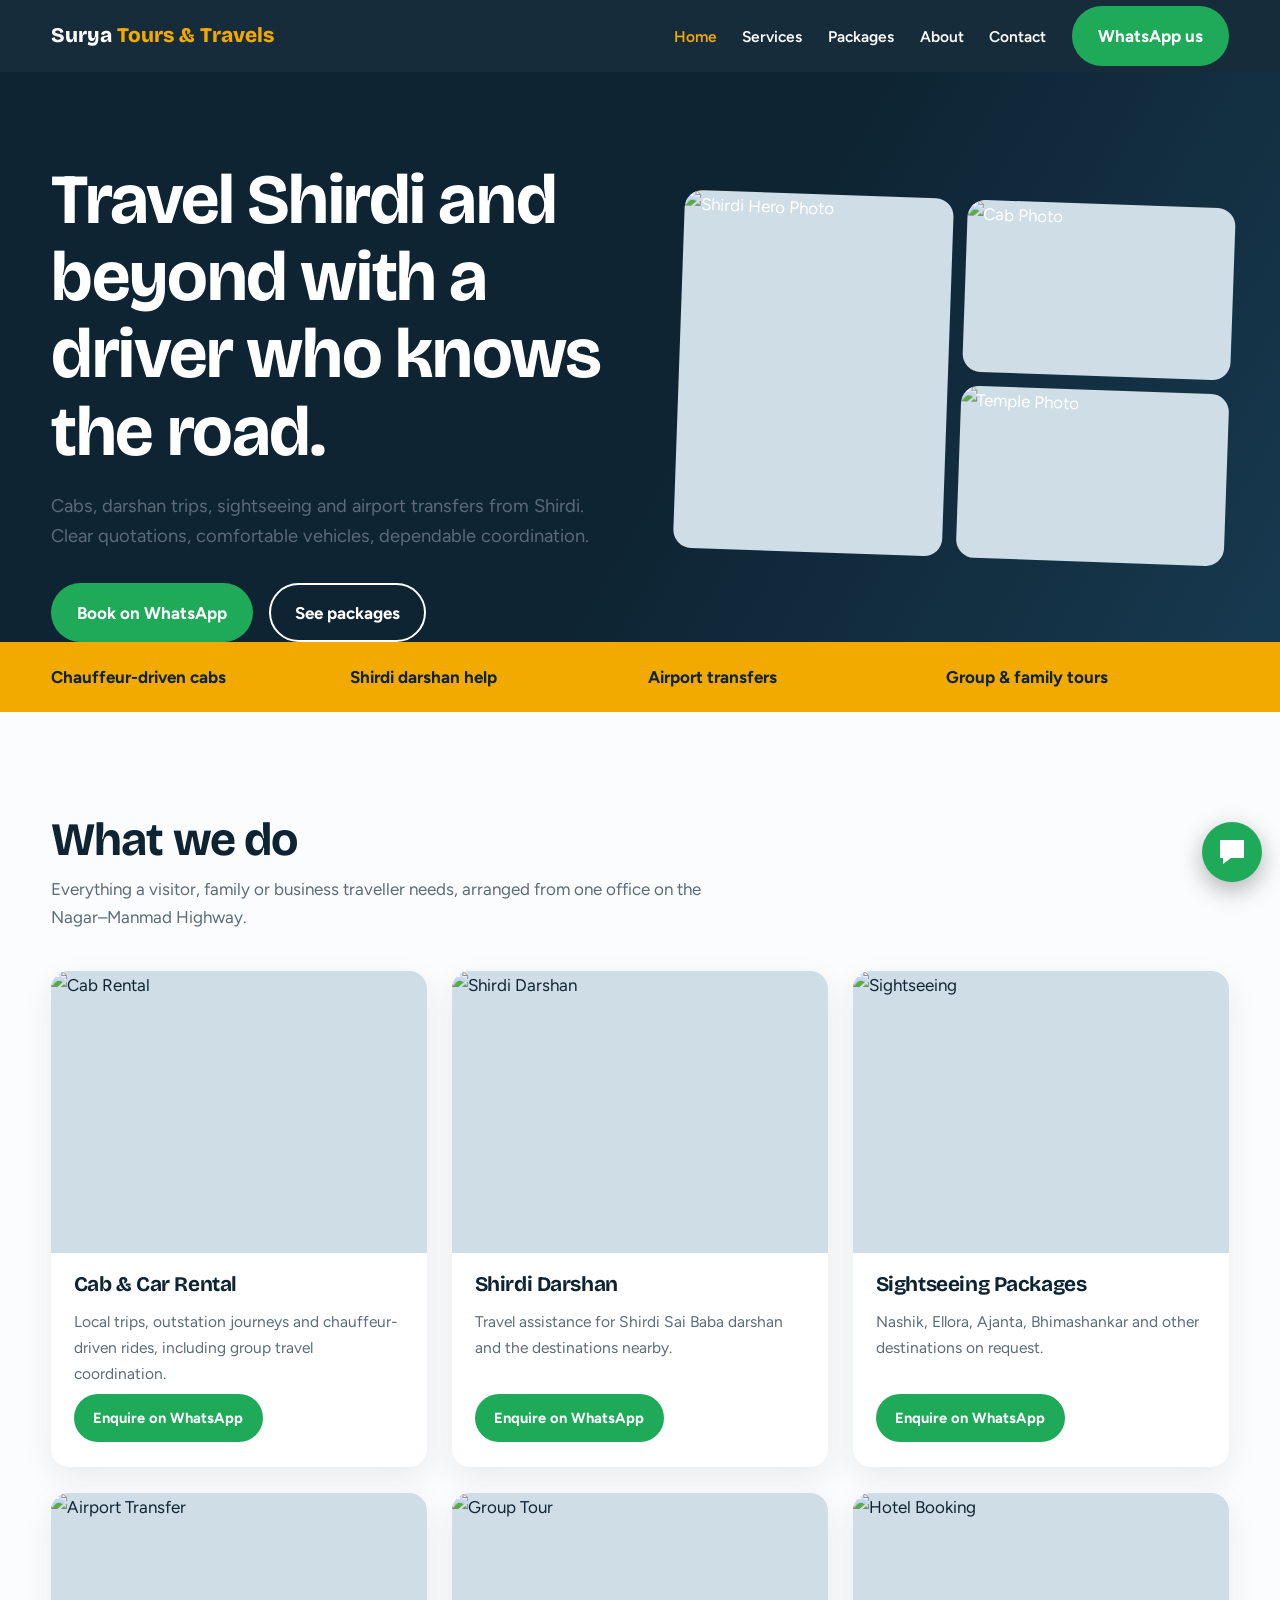
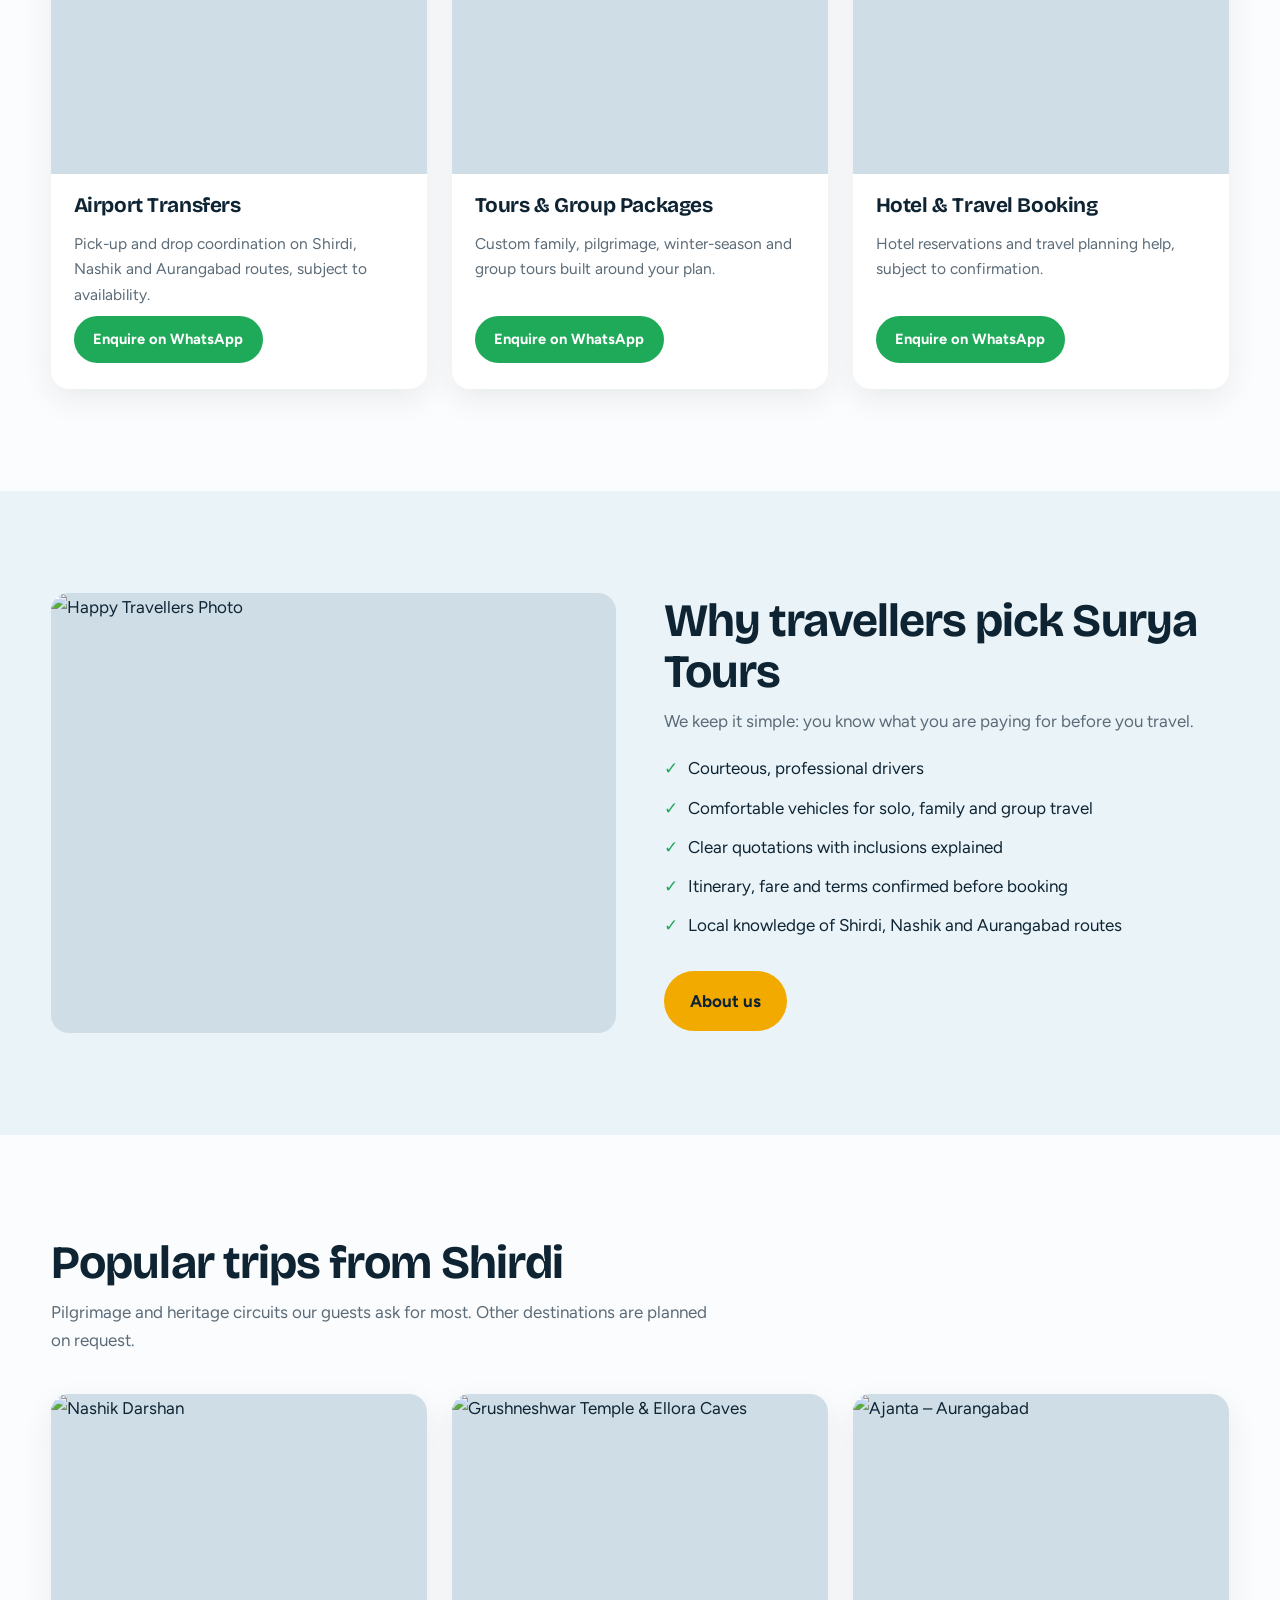
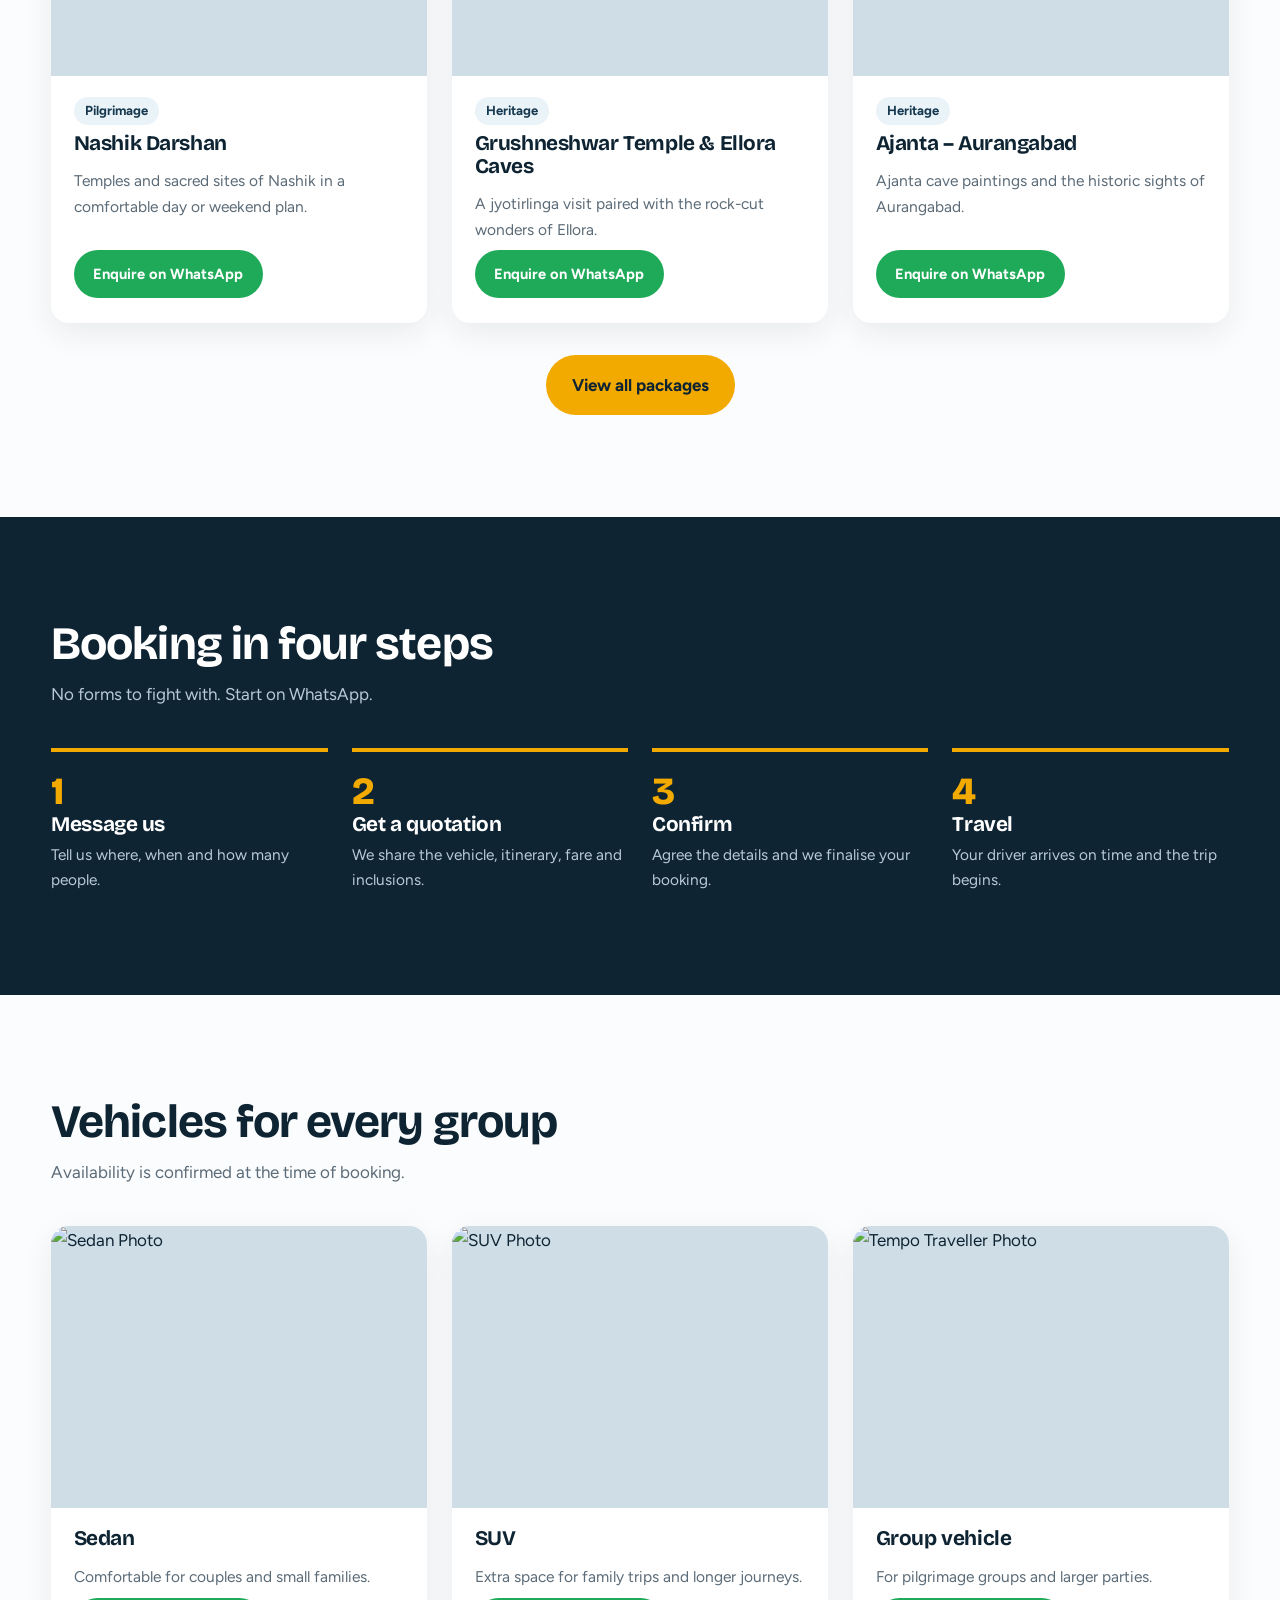
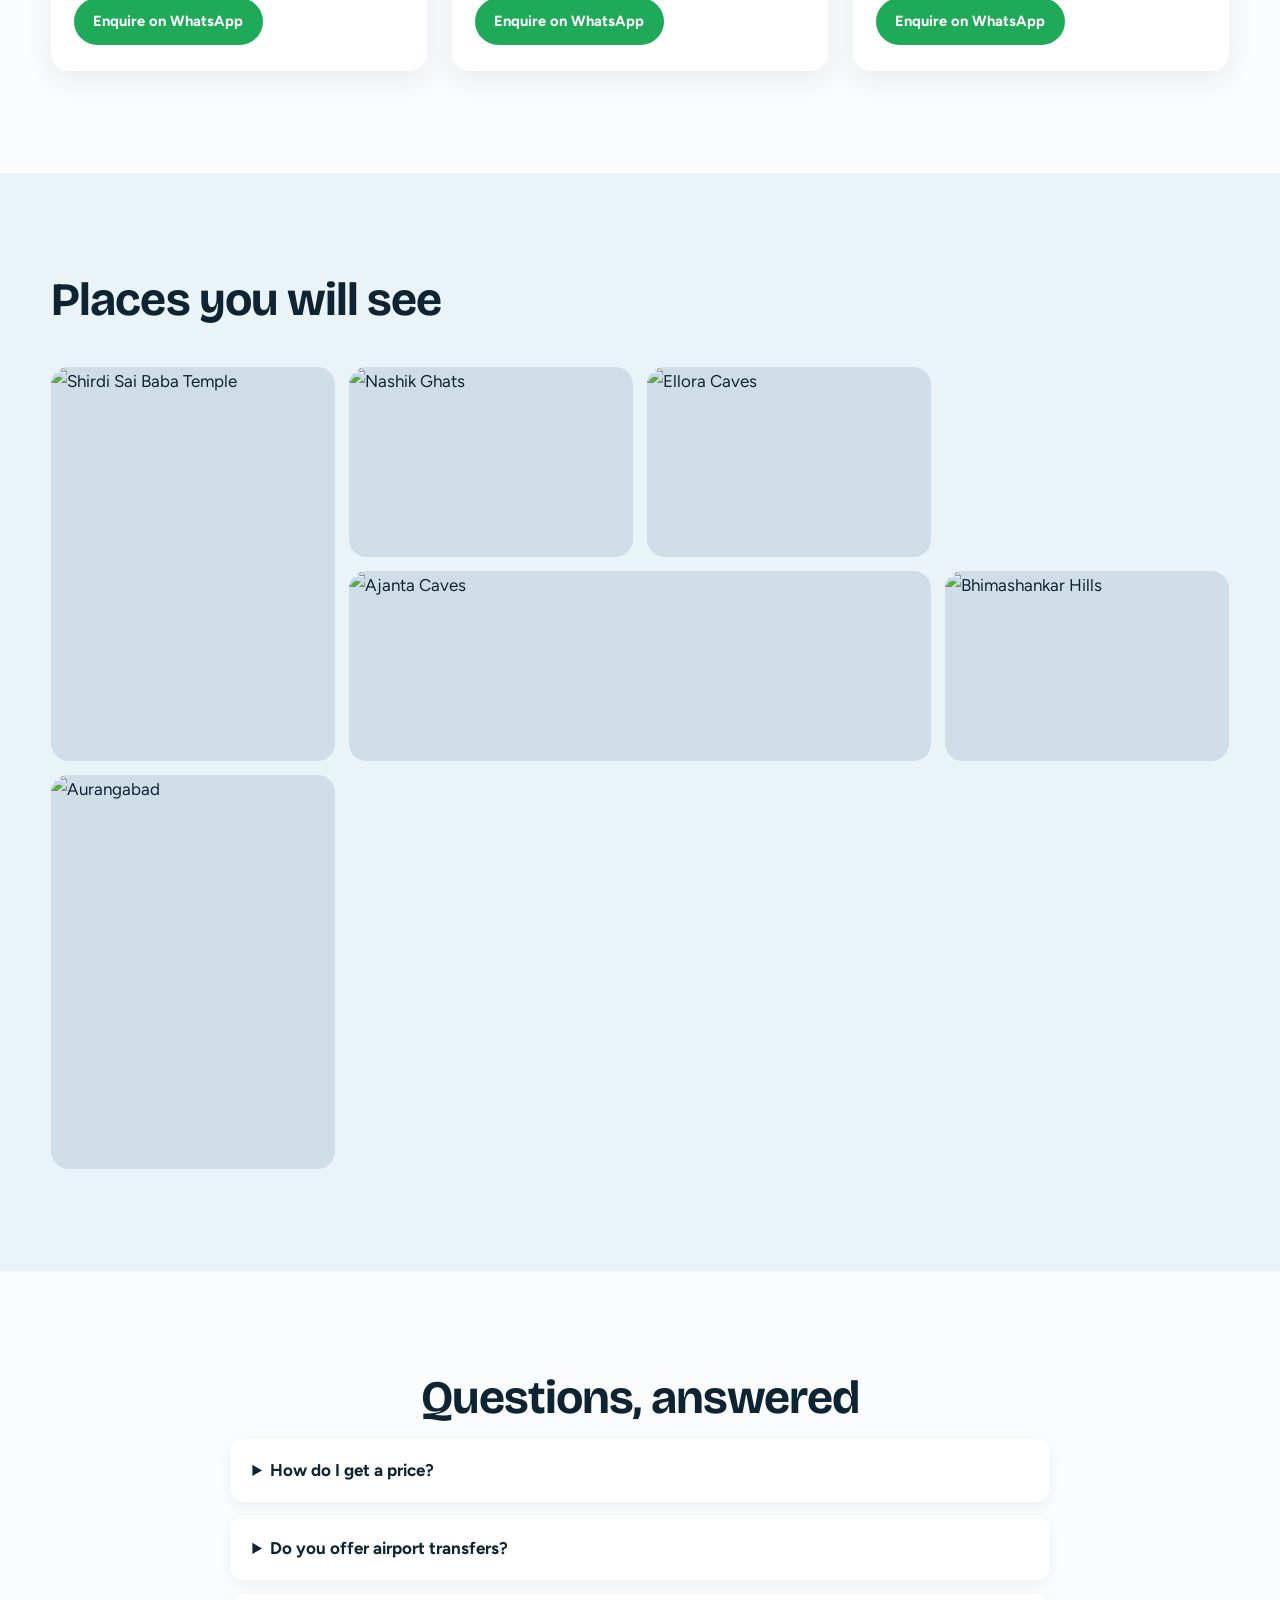
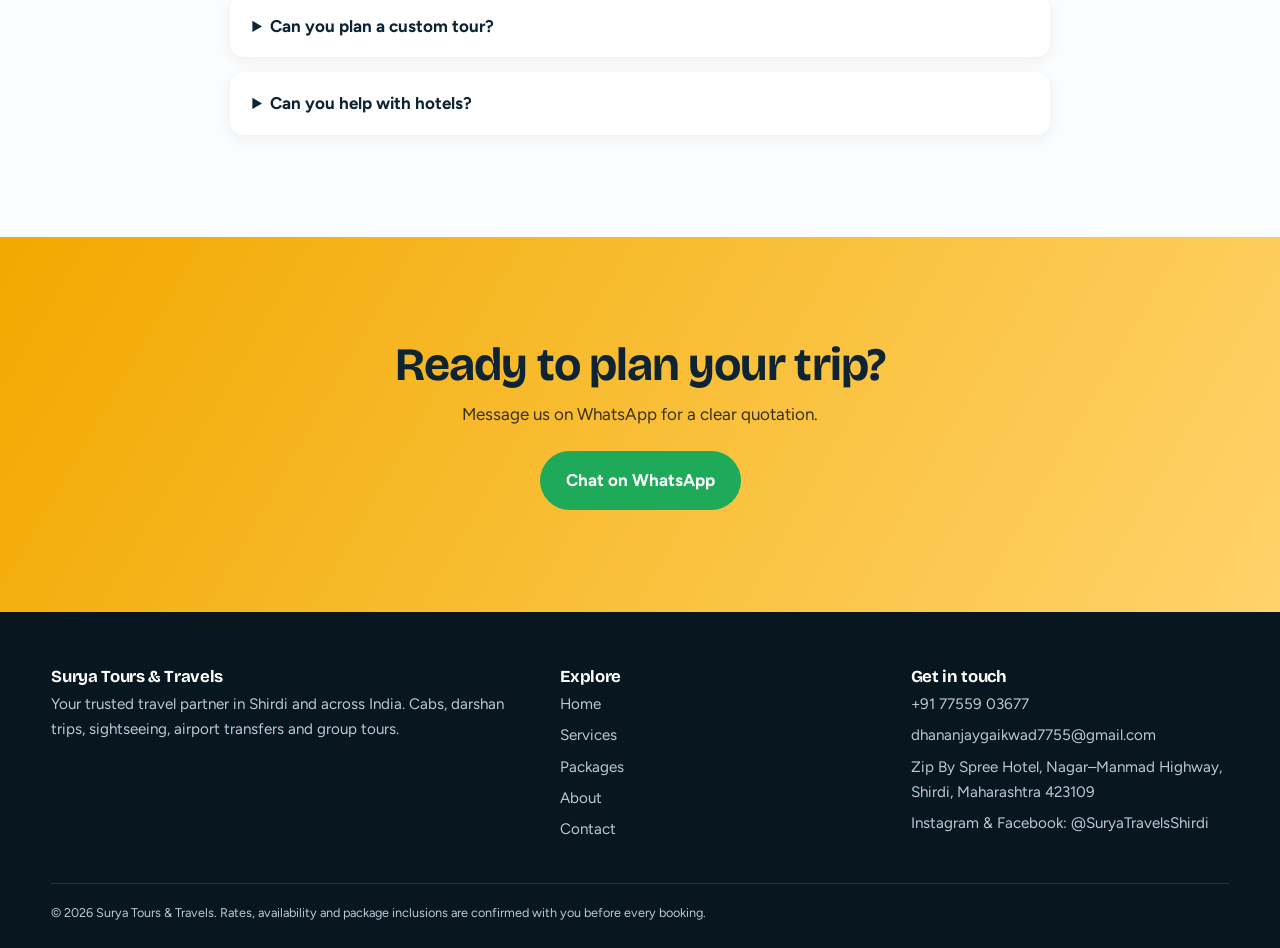
==== index.html @ f587bc4a "Add Surya Tours & Travels multi-page website" ====
<!doctype html><html lang="en"><head><meta charset="utf-8"><meta name="viewport" content="width=device-width,initial-scale=1">
<title>Cabs, Tours & Darshan in Shirdi | Surya Tours &amp; Travels, Shirdi</title><meta name="description" content="Cabs, Shirdi darshan, sightseeing, airport transfers and group tours from Shirdi, Maharashtra.">
<link rel="preconnect" href="https://fonts.googleapis.com"><link rel="preconnect" href="https://fonts.gstatic.com" crossorigin>
<link href="https://fonts.googleapis.com/css2?family=Bricolage+Grotesque:wght@600;800&family=Figtree:wght@400;600;700&display=swap" rel="stylesheet">
<link rel="stylesheet" href="css/style.css"></head><body>
<header><div class="wrap nav"><a class="logo" href="index.html">Surya <span>Tours &amp; Travels</span></a>
<nav aria-label="Main"><button class="burger" aria-label="Menu" aria-expanded="false">&#9776;</button><ul><li><a href="index.html" class=on aria-current=page>Home</a></li><li><a href="services.html">Services</a></li><li><a href="packages.html">Packages</a></li><li><a href="about.html">About</a></li><li><a href="contact.html">Contact</a></li><li><a class="btn b-wa" href="https://wa.me/917755903677?text=Hello%20Surya%20Tours%20%26%20Travels%2C%20I%20would%20like%20to%20enquire%20about%20a%20booking." target="_blank" rel="noopener">WhatsApp us</a></li></ul></nav></div></header>
<main><section class="hero"><div class="wrap grid"><div><h1>Travel Shirdi and beyond with a driver who knows the road.</h1>
<p class="lead">Cabs, darshan trips, sightseeing and airport transfers from Shirdi. Clear quotations, comfortable vehicles, dependable coordination.</p>
<div class="cta"><a class="btn b-wa" href="https://wa.me/917755903677?text=Hello%20Surya%20Tours%20%26%20Travels%2C%20I%20would%20like%20to%20book%20a%20trip." target="_blank" rel="noopener">Book on WhatsApp</a><a class="btn b-line" href="packages.html">See packages</a></div></div>
<div class="collage"><div class="ph "><img src="https://placehold.co/600x800/17394f/f2a900?text=Shirdi%20Hero%20Photo" alt="Shirdi Hero Photo" loading="lazy" width="600" height="800"></div><div class="ph "><img src="https://placehold.co/600x380/17394f/f2a900?text=Cab%20Photo" alt="Cab Photo" loading="lazy" width="600" height="380"></div><div class="ph "><img src="https://placehold.co/600x380/17394f/f2a900?text=Temple%20Photo" alt="Temple Photo" loading="lazy" width="600" height="380"></div></div></div></section>
<section class="strip"><div class="wrap"><div>Chauffeur-driven cabs</div><div>Shirdi darshan help</div><div>Airport transfers</div><div>Group &amp; family tours</div></div></section>
<section class="sec"><div class="wrap"><h2>What we do</h2><p class="lead">Everything a visitor, family or business traveller needs, arranged from one office on the Nagar–Manmad Highway.</p>
<div class="grid3"><article class="card"><div class="ph "><img src="https://placehold.co/800x600/17394f/f2a900?text=Cab%20Rental" alt="Cab Rental" loading="lazy" width="800" height="600"></div><div class="body"><h3>Cab & Car Rental</h3><p>Local trips, outstation journeys and chauffeur-driven rides, including group travel coordination.</p><a class="btn b-wa" href="https://wa.me/917755903677?text=Hello%2C%20I%20am%20interested%20in%3A%20Cab%20%26%20Car%20Rental." target="_blank" rel="noopener">Enquire on WhatsApp</a></div></article><article class="card"><div class="ph "><img src="https://placehold.co/800x600/17394f/f2a900?text=Shirdi%20Darshan" alt="Shirdi Darshan" loading="lazy" width="800" height="600"></div><div class="body"><h3>Shirdi Darshan</h3><p>Travel assistance for Shirdi Sai Baba darshan and the destinations nearby.</p><a class="btn b-wa" href="https://wa.me/917755903677?text=Hello%2C%20I%20am%20interested%20in%3A%20Shirdi%20Darshan." target="_blank" rel="noopener">Enquire on WhatsApp</a></div></article><article class="card"><div class="ph "><img src="https://placehold.co/800x600/17394f/f2a900?text=Sightseeing" alt="Sightseeing" loading="lazy" width="800" height="600"></div><div class="body"><h3>Sightseeing Packages</h3><p>Nashik, Ellora, Ajanta, Bhimashankar and other destinations on request.</p><a class="btn b-wa" href="https://wa.me/917755903677?text=Hello%2C%20I%20am%20interested%20in%3A%20Sightseeing%20Packages." target="_blank" rel="noopener">Enquire on WhatsApp</a></div></article><article class="card"><div class="ph "><img src="https://placehold.co/800x600/17394f/f2a900?text=Airport%20Transfer" alt="Airport Transfer" loading="lazy" width="800" height="600"></div><div class="body"><h3>Airport Transfers</h3><p>Pick-up and drop coordination on Shirdi, Nashik and Aurangabad routes, subject to availability.</p><a class="btn b-wa" href="https://wa.me/917755903677?text=Hello%2C%20I%20am%20interested%20in%3A%20Airport%20Transfers." target="_blank" rel="noopener">Enquire on WhatsApp</a></div></article><article class="card"><div class="ph "><img src="https://placehold.co/800x600/17394f/f2a900?text=Group%20Tour" alt="Group Tour" loading="lazy" width="800" height="600"></div><div class="body"><h3>Tours & Group Packages</h3><p>Custom family, pilgrimage, winter-season and group tours built around your plan.</p><a class="btn b-wa" href="https://wa.me/917755903677?text=Hello%2C%20I%20am%20interested%20in%3A%20Tours%20%26%20Group%20Packages." target="_blank" rel="noopener">Enquire on WhatsApp</a></div></article><article class="card"><div class="ph "><img src="https://placehold.co/800x600/17394f/f2a900?text=Hotel%20Booking" alt="Hotel Booking" loading="lazy" width="800" height="600"></div><div class="body"><h3>Hotel & Travel Booking</h3><p>Hotel reservations and travel planning help, subject to confirmation.</p><a class="btn b-wa" href="https://wa.me/917755903677?text=Hello%2C%20I%20am%20interested%20in%3A%20Hotel%20%26%20Travel%20Booking." target="_blank" rel="noopener">Enquire on WhatsApp</a></div></article></div></div></section>
<section class="sec alt"><div class="wrap grid2"><div class="ph "><img src="https://placehold.co/900x700/17394f/f2a900?text=Happy%20Travellers%20Photo" alt="Happy Travellers Photo" loading="lazy" width="900" height="700"></div><div><h2>Why travellers pick Surya Tours</h2><p class="lead">We keep it simple: you know what you are paying for before you travel.</p>
<ul class="checks"><li>Courteous, professional drivers</li><li>Comfortable vehicles for solo, family and group travel</li><li>Clear quotations with inclusions explained</li><li>Itinerary, fare and terms confirmed before booking</li><li>Local knowledge of Shirdi, Nashik and Aurangabad routes</li></ul>
<a class="btn b-gold" href="about.html">About us</a></div></div></section>
<section class="sec"><div class="wrap"><h2>Popular trips from Shirdi</h2><p class="lead">Pilgrimage and heritage circuits our guests ask for most. Other destinations are planned on request.</p>
<div class="grid3"><article class="card"><div class="ph "><img src="https://placehold.co/800x600/17394f/f2a900?text=Nashik%20Darshan" alt="Nashik Darshan" loading="lazy" width="800" height="600"></div><div class="body"><span class="tag">Pilgrimage</span><h3>Nashik Darshan</h3><p>Temples and sacred sites of Nashik in a comfortable day or weekend plan.</p><a class="btn b-wa" href="https://wa.me/917755903677?text=Hello%2C%20I%20would%20like%20a%20quote%20for%3A%20Nashik%20Darshan." target="_blank" rel="noopener">Enquire on WhatsApp</a></div></article><article class="card"><div class="ph "><img src="https://placehold.co/800x600/17394f/f2a900?text=Grushneshwar%20Temple%20%26%20Ellora%20Caves" alt="Grushneshwar Temple & Ellora Caves" loading="lazy" width="800" height="600"></div><div class="body"><span class="tag">Heritage</span><h3>Grushneshwar Temple & Ellora Caves</h3><p>A jyotirlinga visit paired with the rock-cut wonders of Ellora.</p><a class="btn b-wa" href="https://wa.me/917755903677?text=Hello%2C%20I%20would%20like%20a%20quote%20for%3A%20Grushneshwar%20Temple%20%26%20Ellora%20Caves." target="_blank" rel="noopener">Enquire on WhatsApp</a></div></article><article class="card"><div class="ph "><img src="https://placehold.co/800x600/17394f/f2a900?text=Ajanta%20%E2%80%93%20Aurangabad" alt="Ajanta – Aurangabad" loading="lazy" width="800" height="600"></div><div class="body"><span class="tag">Heritage</span><h3>Ajanta – Aurangabad</h3><p>Ajanta cave paintings and the historic sights of Aurangabad.</p><a class="btn b-wa" href="https://wa.me/917755903677?text=Hello%2C%20I%20would%20like%20a%20quote%20for%3A%20Ajanta%20%E2%80%93%20Aurangabad." target="_blank" rel="noopener">Enquire on WhatsApp</a></div></article></div><p class="center" style="margin-top:2rem"><a class="btn b-gold" href="packages.html">View all packages</a></p></div></section>
<section class="sec dark"><div class="wrap"><h2>Booking in four steps</h2><p class="lead">No forms to fight with. Start on WhatsApp.</p>
<div class="steps"><div><h3>Message us</h3><p>Tell us where, when and how many people.</p></div><div><h3>Get a quotation</h3><p>We share the vehicle, itinerary, fare and inclusions.</p></div><div><h3>Confirm</h3><p>Agree the details and we finalise your booking.</p></div><div><h3>Travel</h3><p>Your driver arrives on time and the trip begins.</p></div></div></div></section>
<section class="sec"><div class="wrap"><h2>Vehicles for every group</h2><p class="lead">Availability is confirmed at the time of booking.</p>
<div class="grid3"><article class="card"><div class="ph "><img src="https://placehold.co/800x600/17394f/f2a900?text=Sedan%20Photo" alt="Sedan Photo" loading="lazy" width="800" height="600"></div><div class="body"><h3>Sedan</h3><p>Comfortable for couples and small families.</p><a class="btn b-wa" href="https://wa.me/917755903677?text=Hello%2C%20I%20need%20a%20sedan." target="_blank" rel="noopener">Enquire on WhatsApp</a></div></article><article class="card"><div class="ph "><img src="https://placehold.co/800x600/17394f/f2a900?text=SUV%20Photo" alt="SUV Photo" loading="lazy" width="800" height="600"></div><div class="body"><h3>SUV</h3><p>Extra space for family trips and longer journeys.</p><a class="btn b-wa" href="https://wa.me/917755903677?text=Hello%2C%20I%20need%20an%20SUV." target="_blank" rel="noopener">Enquire on WhatsApp</a></div></article><article class="card"><div class="ph "><img src="https://placehold.co/800x600/17394f/f2a900?text=Tempo%20Traveller%20Photo" alt="Tempo Traveller Photo" loading="lazy" width="800" height="600"></div><div class="body"><h3>Group vehicle</h3><p>For pilgrimage groups and larger parties.</p><a class="btn b-wa" href="https://wa.me/917755903677?text=Hello%2C%20I%20need%20a%20group%20vehicle." target="_blank" rel="noopener">Enquire on WhatsApp</a></div></article></div></div></section>
<section class="sec alt"><div class="wrap"><h2>Places you will see</h2><div class="gal"><div class="ph "><img src="https://placehold.co/600x500/17394f/f2a900?text=Shirdi%20Sai%20Baba%20Temple" alt="Shirdi Sai Baba Temple" loading="lazy" width="600" height="500"></div><div class="ph "><img src="https://placehold.co/600x500/17394f/f2a900?text=Nashik%20Ghats" alt="Nashik Ghats" loading="lazy" width="600" height="500"></div><div class="ph "><img src="https://placehold.co/600x500/17394f/f2a900?text=Ellora%20Caves" alt="Ellora Caves" loading="lazy" width="600" height="500"></div><div class="ph "><img src="https://placehold.co/600x500/17394f/f2a900?text=Ajanta%20Caves" alt="Ajanta Caves" loading="lazy" width="600" height="500"></div><div class="ph "><img src="https://placehold.co/600x500/17394f/f2a900?text=Bhimashankar%20Hills" alt="Bhimashankar Hills" loading="lazy" width="600" height="500"></div><div class="ph "><img src="https://placehold.co/600x500/17394f/f2a900?text=Aurangabad" alt="Aurangabad" loading="lazy" width="600" height="500"></div></div></div></section>
<section class="sec"><div class="wrap" style="max-width:820px"><h2 class="center">Questions, answered</h2>
<details><summary>How do I get a price?</summary><p>Message us on WhatsApp with your route, dates and group size. We send a clear quotation before anything is booked.</p></details>
<details><summary>Do you offer airport transfers?</summary><p>Yes, for Shirdi, Nashik and Aurangabad routes, subject to availability.</p></details>
<details><summary>Can you plan a custom tour?</summary><p>Yes. Family, pilgrimage, winter-season and group tours can be built around your plan.</p></details>
<details><summary>Can you help with hotels?</summary><p>We assist with hotel reservations and travel planning, subject to confirmation.</p></details></div></section>
<section class="sec cta-band"><div class="wrap"><h2>Ready to plan your trip?</h2><p class="lead" style="margin:auto;color:#3a3010">Message us on WhatsApp for a clear quotation.</p><a class="btn b-wa" href="https://wa.me/917755903677?text=Hello%20Surya%20Tours%20%26%20Travels%2C%20please%20share%20a%20quotation." target="_blank" rel="noopener">Chat on WhatsApp</a></div></section></main>
<footer><div class="wrap"><div class="cols"><div><h3>Surya Tours &amp; Travels</h3><p>Your trusted travel partner in Shirdi and across India. Cabs, darshan trips, sightseeing, airport transfers and group tours.</p></div>
<div><h3>Explore</h3><ul><li><a href="index.html">Home</a></li><li><a href="services.html">Services</a></li><li><a href="packages.html">Packages</a></li><li><a href="about.html">About</a></li><li><a href="contact.html">Contact</a></li></ul></div>
<div><h3>Get in touch</h3><ul><li><a href="tel:+917755903677">+91 77559 03677</a></li><li><a href="mailto:dhananjaygaikwad7755@gmail.com">dhananjaygaikwad7755@gmail.com</a></li><li>Zip By Spree Hotel, Nagar–Manmad Highway, Shirdi, Maharashtra 423109</li><li>Instagram &amp; Facebook: @SuryaTravelsShirdi</li></ul></div></div>
<small>&copy; 2026 Surya Tours &amp; Travels. Rates, availability and package inclusions are confirmed with you before every booking.</small></div></footer>
<a class="fab" href="https://wa.me/917755903677?text=Hello%20Surya%20Tours%20%26%20Travels%2C%20I%20would%20like%20to%20enquire%20about%20a%20booking." target="_blank" rel="noopener" aria-label="Chat on WhatsApp"><svg viewBox="0 0 32 32" aria-hidden="true"><path d="M4 4h24v18H15l-8 6v-6H4z"/></svg></a>
<script src="js/main.js"></script></body></html>
---- css/style.css ----
:root{--ink:#0e2433;--ink2:#17394f;--gold:#f2a900;--gold2:#ffd36b;--sky:#eaf3f8;--paper:#fbfcfd;--mut:#5b6b77;--wa:#1faa59;--r:18px}
*{box-sizing:border-box;margin:0}html{scroll-behavior:smooth}
body{font-family:'Figtree',system-ui,sans-serif;color:var(--ink);background:var(--paper);line-height:1.65;font-size:17px}
h1,h2,h3{font-family:'Bricolage Grotesque',serif;line-height:1.1;letter-spacing:-.02em}
h1{font-size:clamp(2.4rem,6vw,4.4rem)}h2{font-size:clamp(1.9rem,4vw,2.9rem);margin-bottom:.6rem}h3{font-size:1.3rem;margin-bottom:.3rem}
a{color:inherit}img{max-width:100%;display:block}
.wrap{width:min(1180px,92%);margin:auto}.sec{padding:clamp(3.5rem,8vw,6.5rem) 0}.alt{background:var(--sky)}.dark{background:var(--ink);color:#fff}
.lead{max-width:60ch;color:var(--mut)}.dark .lead{color:#b9cad6}.center{text-align:center}.center .lead{margin:auto}
.btn{display:inline-flex;gap:.5rem;align-items:center;padding:.85rem 1.5rem;border-radius:99px;text-decoration:none;border:2px solid transparent;cursor:pointer;font:inherit;font-weight:700;transition:transform .2s}
.btn:hover{transform:translateY(-2px)}a:focus-visible,button:focus-visible,input:focus-visible,select:focus-visible,textarea:focus-visible,summary:focus-visible{outline:3px solid var(--gold);outline-offset:3px}
.b-gold{background:var(--gold);color:var(--ink)}.b-wa{background:var(--wa);color:#fff}.b-line{border-color:currentColor;color:inherit}
header{position:sticky;top:0;z-index:50;background:rgba(14,36,51,.96);backdrop-filter:blur(8px);color:#fff}
.nav{display:flex;align-items:center;justify-content:space-between;height:72px}
.logo{font-family:'Bricolage Grotesque';font-weight:800;font-size:1.3rem;text-decoration:none}.logo span{color:var(--gold)}
nav ul{display:flex;gap:1.6rem;list-style:none;padding:0;align-items:center}nav a{text-decoration:none;font-weight:600;font-size:.97rem}nav a.on{color:var(--gold)}
.burger{display:none;background:none;border:0;color:#fff;font-size:1.8rem}
.hero{background:linear-gradient(120deg,var(--ink) 55%,var(--ink2));color:#fff;padding:clamp(3rem,7vw,6rem) 0 0;overflow:hidden}
.hero .grid{display:grid;grid-template-columns:1.05fr 1fr;gap:3rem;align-items:center}
.hero p.lead{margin:1.2rem 0 2rem;font-size:1.15rem}.hero .cta{display:flex;gap:1rem;flex-wrap:wrap}
.collage{display:grid;grid-template-columns:1fr 1fr;gap:14px;transform:rotate(2deg);padding-bottom:3rem}
.collage .ph:first-child{grid-row:span 2}
.ph{border-radius:var(--r);overflow:hidden;background:#cfdde6}.ph img{width:100%;height:100%;object-fit:cover}
.strip{background:var(--gold);color:var(--ink)}.strip .wrap{display:grid;grid-template-columns:repeat(4,1fr);gap:1rem;padding:1.3rem 0;font-weight:700}
.grid3{display:grid;grid-template-columns:repeat(3,1fr);gap:1.6rem;margin-top:2.5rem}.grid2{display:grid;grid-template-columns:1fr 1fr;gap:3rem;align-items:center}
.card{background:#fff;border-radius:var(--r);overflow:hidden;box-shadow:0 10px 30px rgba(14,36,51,.08);display:flex;flex-direction:column}
.card .ph{border-radius:0;aspect-ratio:4/3}.card .body{padding:1.3rem 1.4rem 1.6rem;display:flex;flex-direction:column;gap:.5rem;flex:1}
.card p{color:var(--mut);font-size:.97rem}.card .btn{margin-top:auto;align-self:flex-start;padding:.6rem 1.1rem;font-size:.92rem}
.tag{font-size:.82rem;font-weight:700;color:var(--ink2);background:var(--sky);padding:.2rem .7rem;border-radius:99px;align-self:flex-start}
.steps{display:grid;grid-template-columns:repeat(4,1fr);gap:1.5rem;margin-top:2.5rem;counter-reset:s}
.steps div{border-top:4px solid var(--gold);padding-top:1rem;counter-increment:s}.steps div:before{content:counter(s);font:800 2.4rem 'Bricolage Grotesque';color:var(--gold)}
.steps p{color:#b9cad6;font-size:.96rem}
.checks{list-style:none;padding:0;margin:1.2rem 0 2rem;display:grid;gap:.7rem}.checks li:before{content:"✓";color:var(--wa);font-weight:800;margin-right:.6rem}
.gal{display:grid;grid-template-columns:repeat(4,1fr);grid-auto-rows:190px;gap:14px;margin-top:2.5rem}.gal .ph:nth-child(1),.gal .ph:nth-child(6){grid-row:span 2}.gal .ph:nth-child(4){grid-column:span 2}
details{background:#fff;border-radius:14px;padding:1.1rem 1.4rem;margin-top:.9rem;box-shadow:0 4px 14px rgba(14,36,51,.06)}summary{font-weight:700;cursor:pointer}details p{color:var(--mut);margin-top:.6rem}
.cta-band{background:linear-gradient(120deg,var(--gold),var(--gold2));text-align:center}.cta-band .btn{margin-top:1.4rem}
.pagehead{background:var(--ink);color:#fff;padding:4rem 0}.pagehead .lead{color:#b9cad6;margin-top:.8rem}
form{display:grid;gap:1rem}label{font-weight:600;display:grid;gap:.35rem;font-size:.95rem}
input,select,textarea{font:inherit;padding:.8rem 1rem;border:1.5px solid #c6d4de;border-radius:12px;background:#fff;width:100%}
.info{display:grid;gap:1rem;margin-top:1.5rem}.info a{text-decoration:none;font-weight:600}
footer{background:#08161f;color:#b9cad6;padding:3.5rem 0 1.5rem;font-size:.95rem}
footer .cols{display:grid;grid-template-columns:1.5fr 1fr 1fr;gap:2rem}footer h3{color:#fff;font-size:1.05rem}footer ul{list-style:none;padding:0;display:grid;gap:.4rem}footer a{text-decoration:none}
footer small{display:block;margin-top:2.5rem;border-top:1px solid #1d3444;padding-top:1.2rem}
.fab{position:fixed;right:18px;bottom:18px;z-index:60;width:60px;height:60px;border-radius:50%;background:var(--wa);display:grid;place-items:center;box-shadow:0 8px 24px rgba(0,0,0,.3)}
.fab svg{width:32px;fill:#fff}
@media(max-width:900px){.hero .grid,.grid2{grid-template-columns:1fr}.grid3{grid-template-columns:1fr 1fr}.steps,.strip .wrap{grid-template-columns:1fr 1fr}.gal{grid-template-columns:1fr 1fr}.gal .ph:nth-child(4){grid-column:span 2}footer .cols{grid-template-columns:1fr}
.burger{display:block}nav ul{display:none;position:absolute;left:0;right:0;top:72px;background:var(--ink);flex-direction:column;padding:1.5rem;gap:1.2rem}nav ul.open{display:flex}.collage{transform:none}}
@media(max-width:560px){.grid3,.steps,.strip .wrap{grid-template-columns:1fr}body{font-size:16px}}
@media(prefers-reduced-motion:reduce){*{transition:none!important;scroll-behavior:auto!important}}
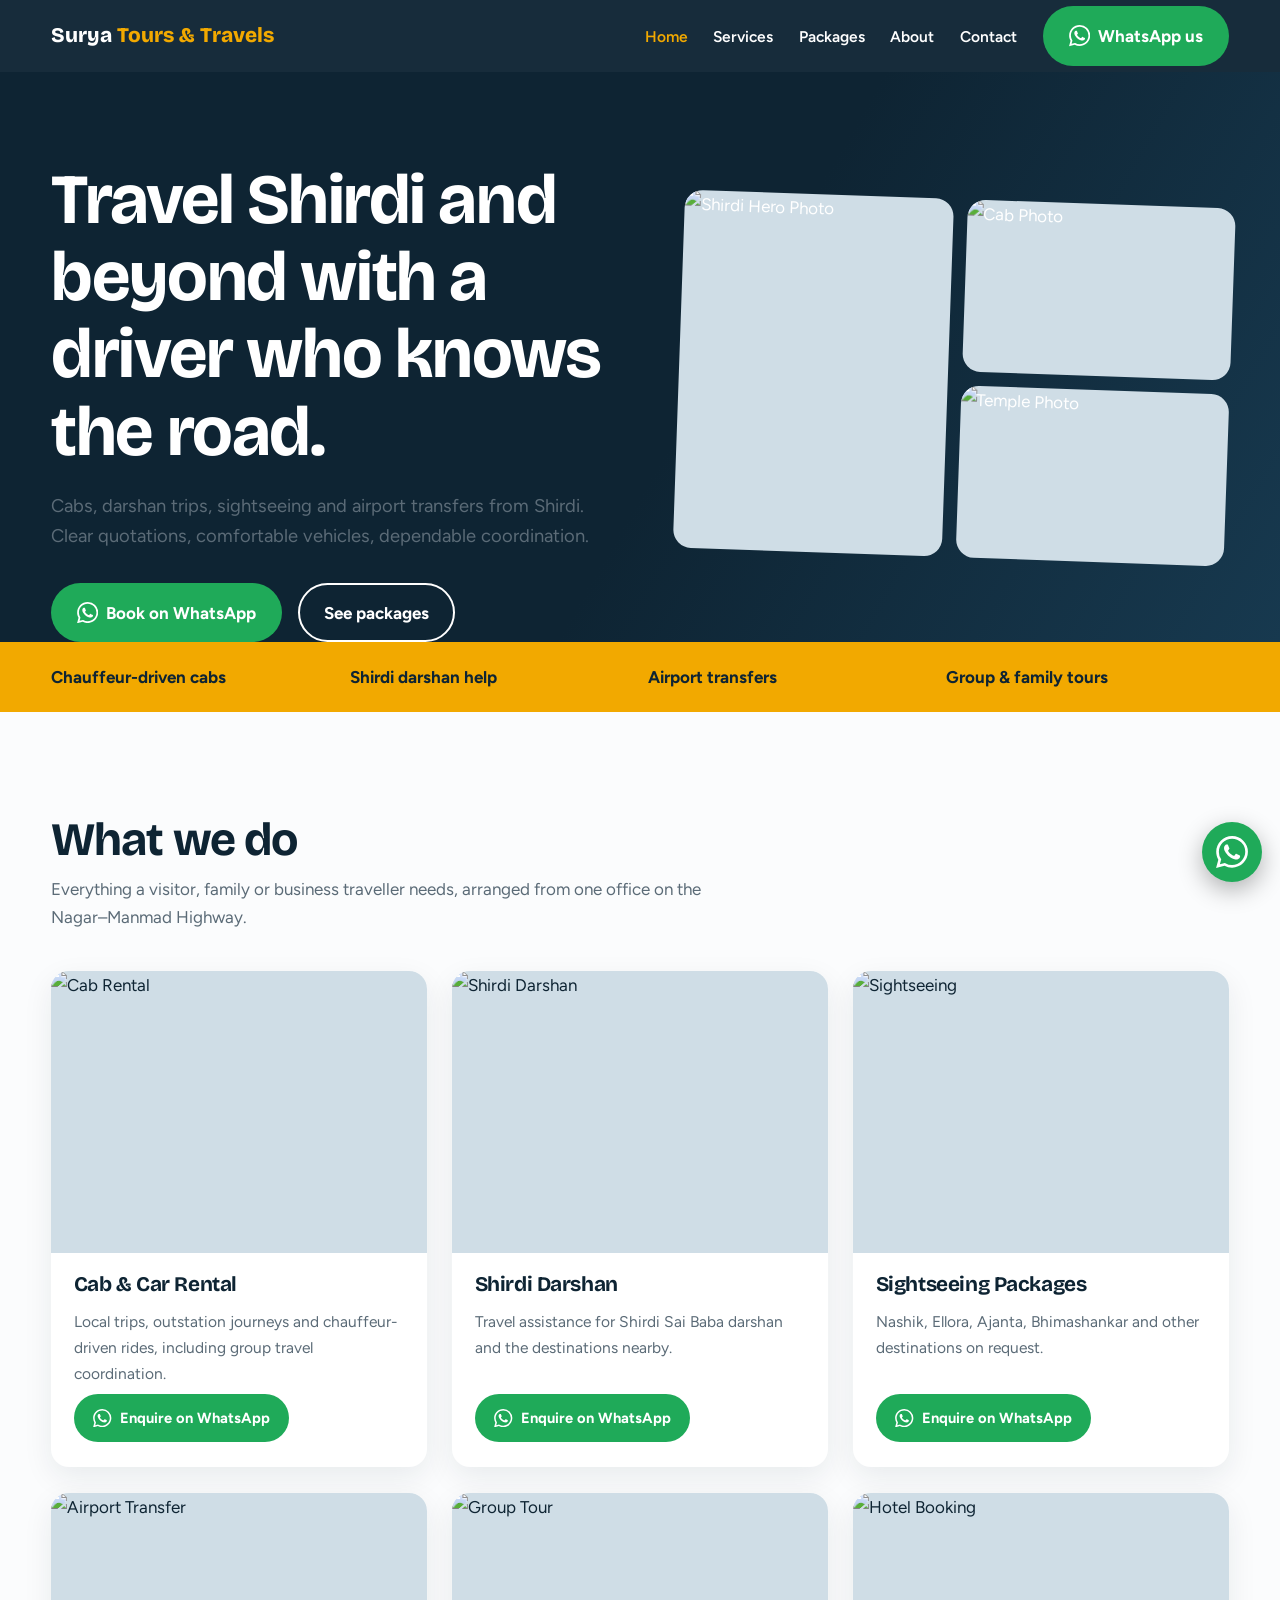
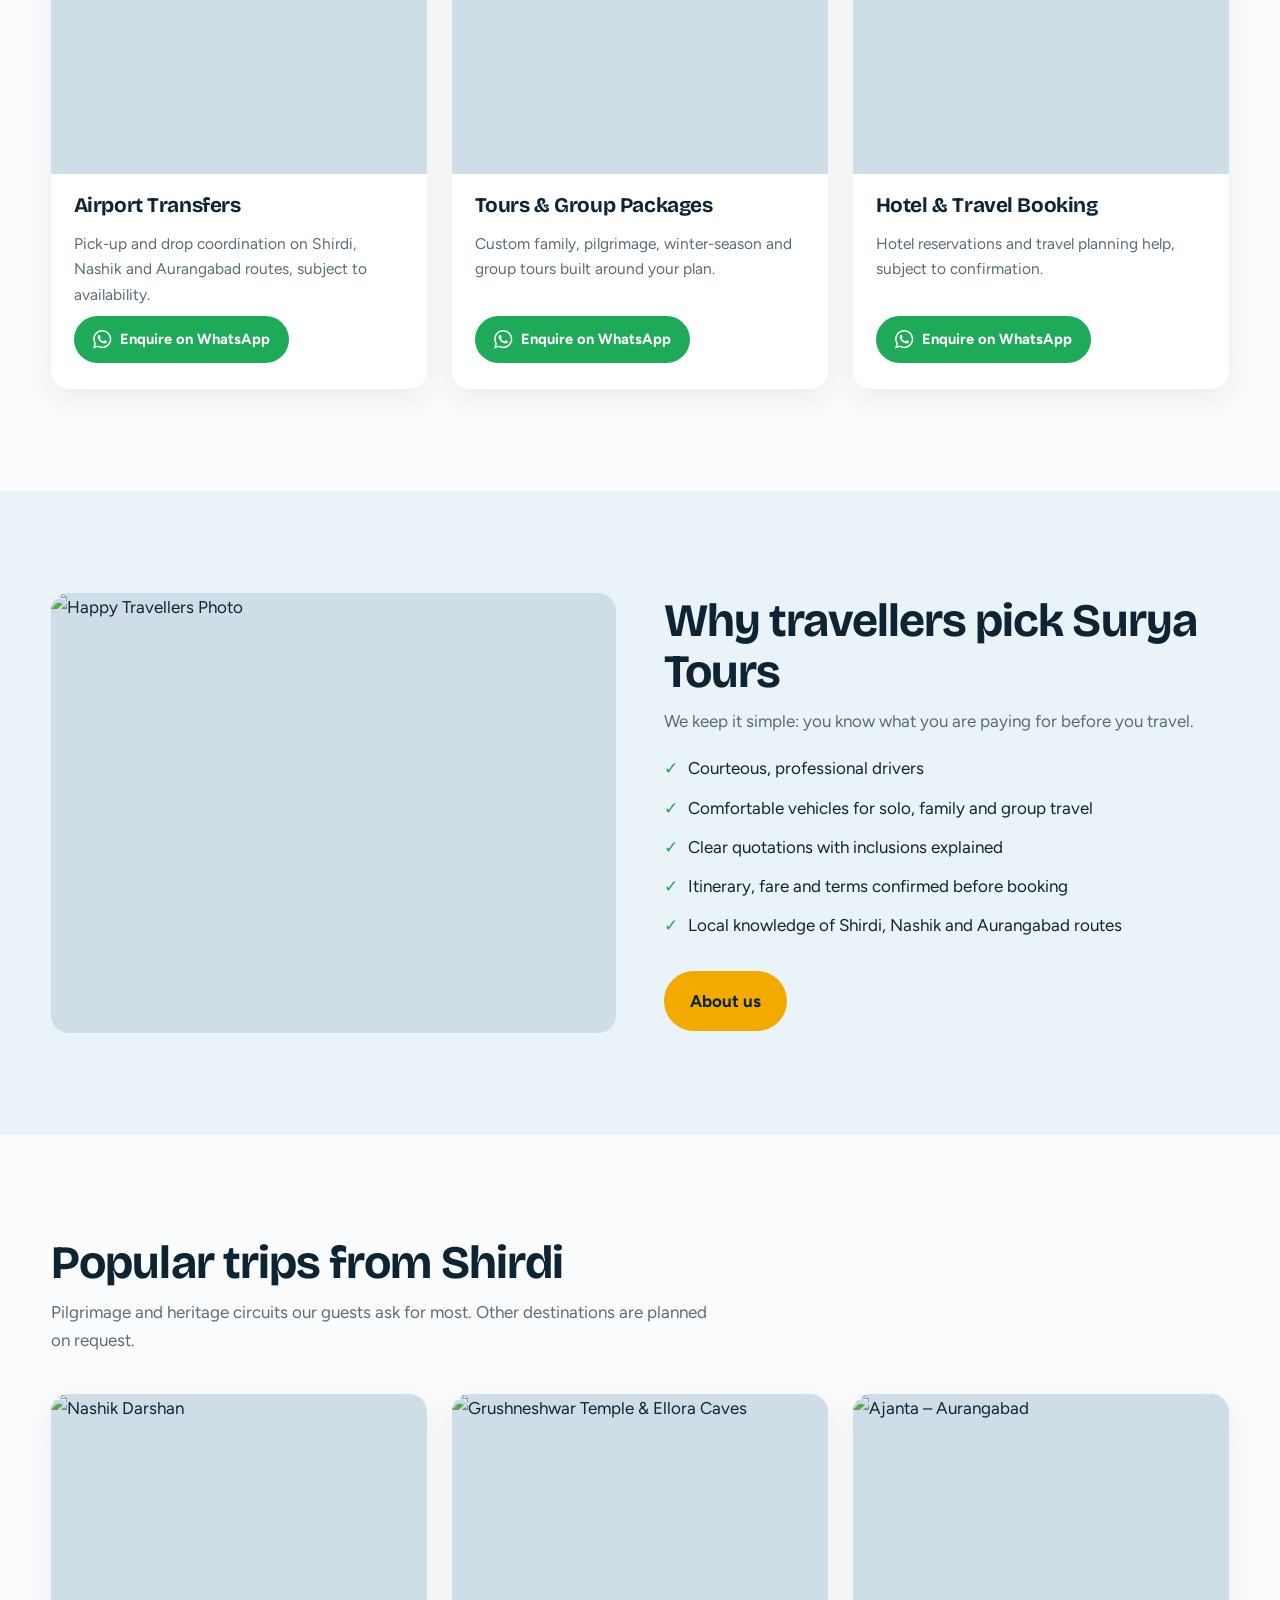
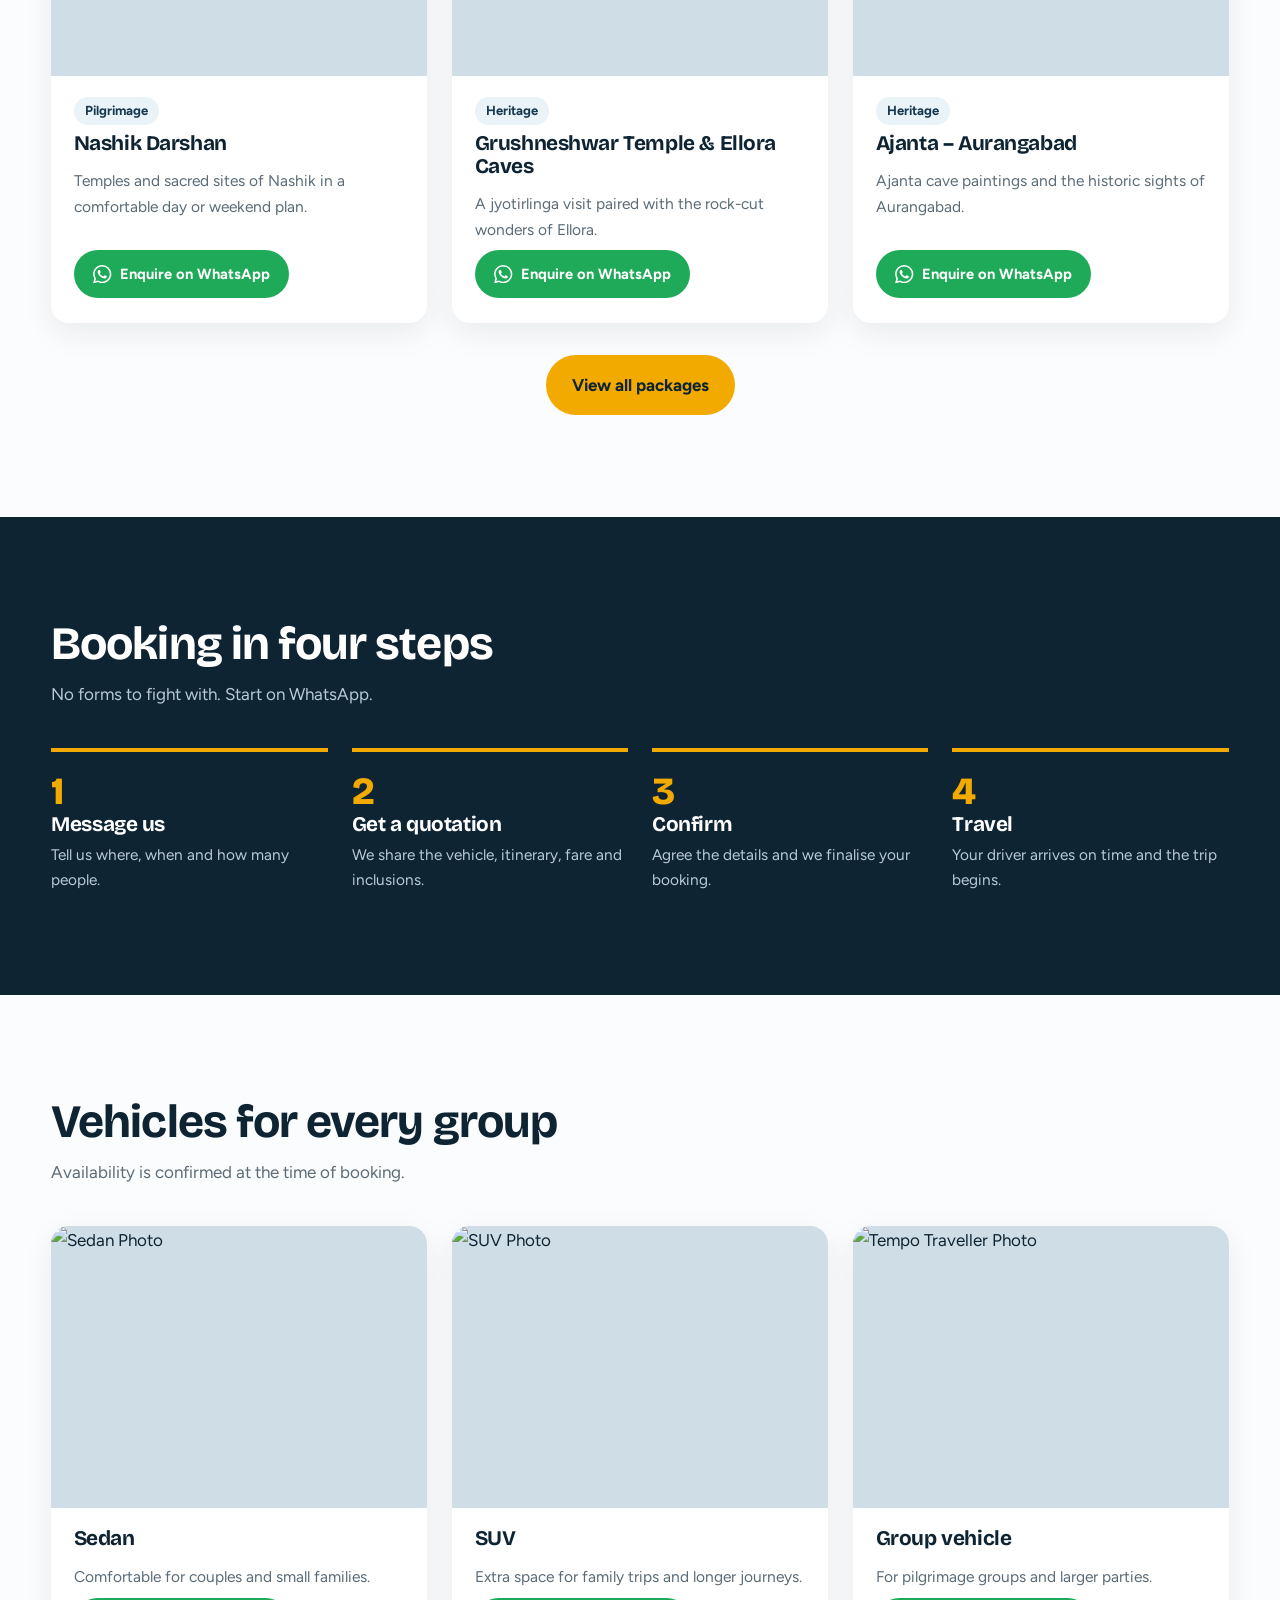
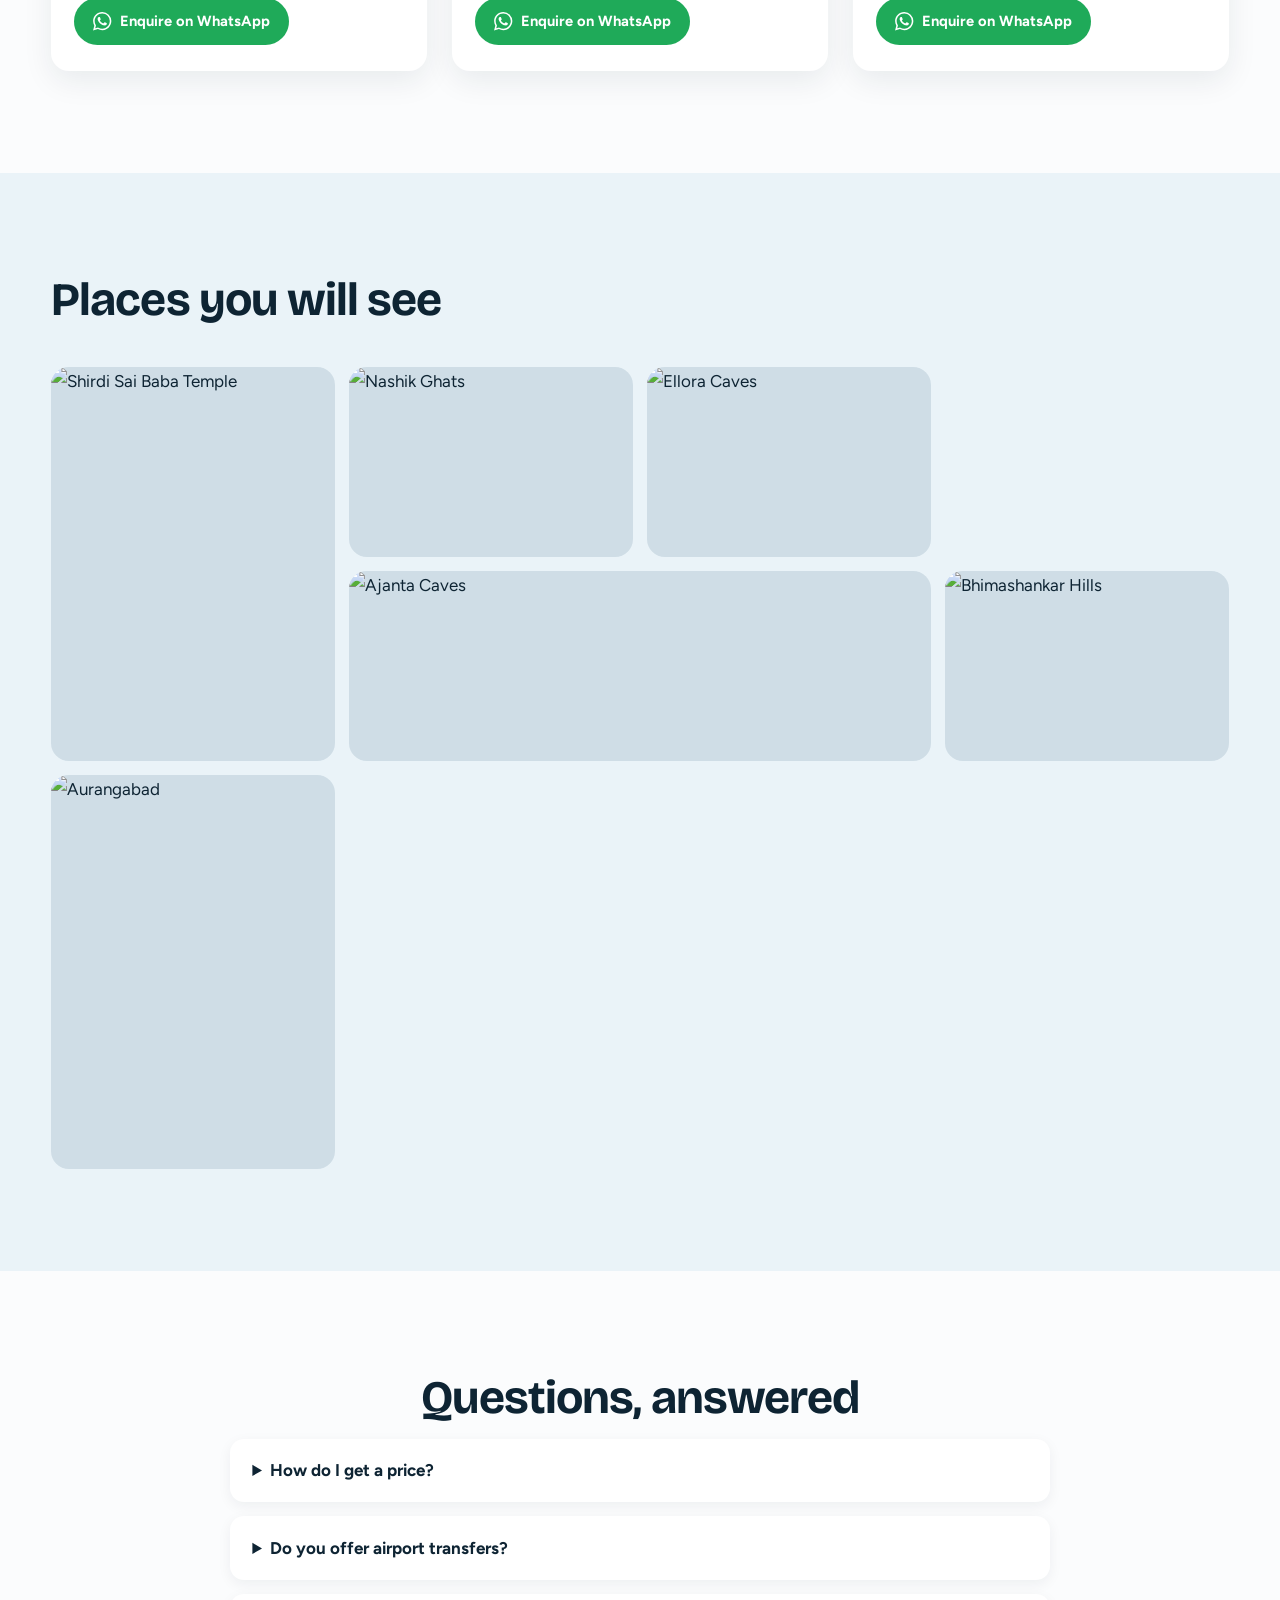
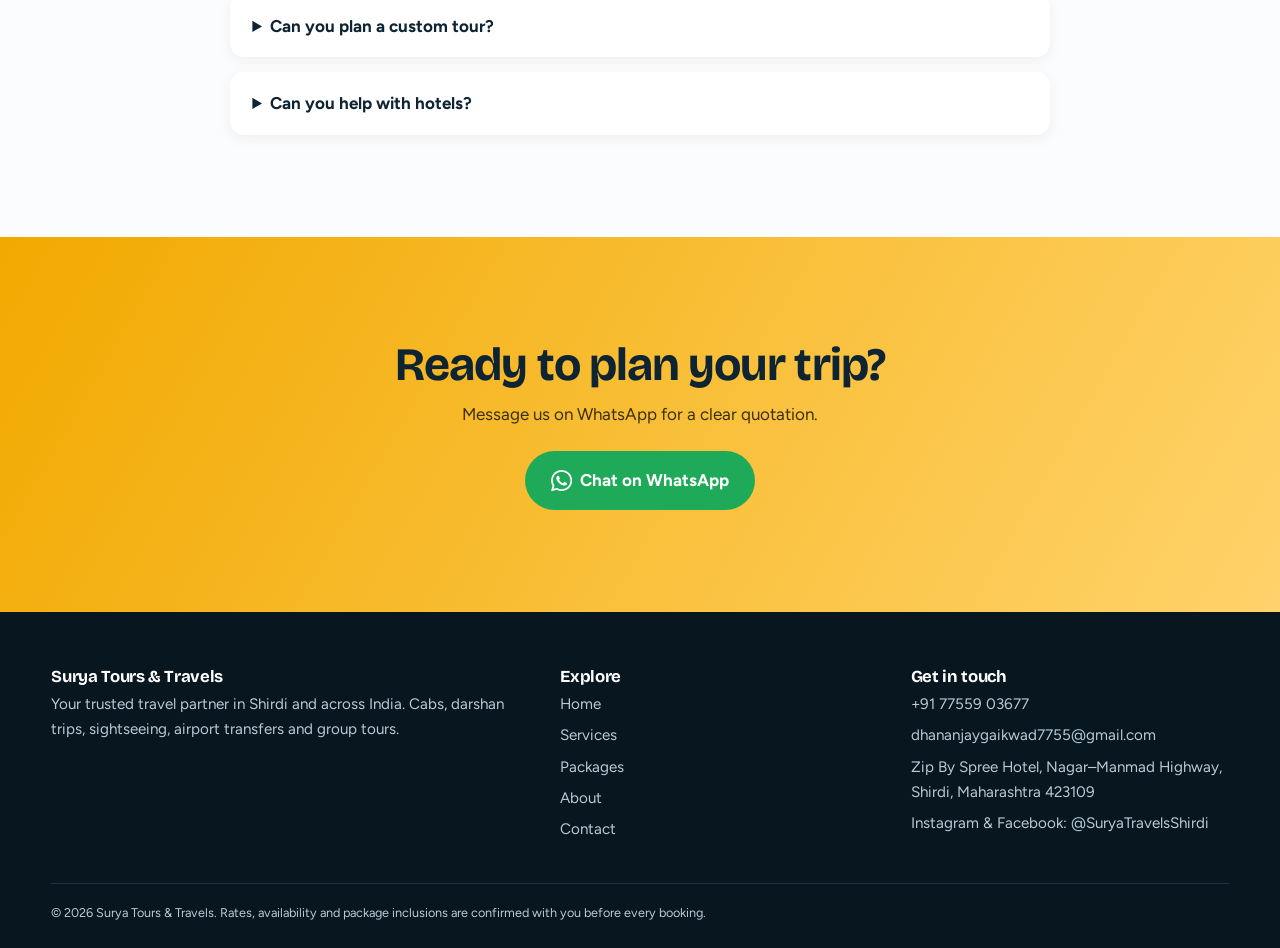
==== commit 645fd1bd: "Add WhatsApp icon to floating button and WhatsApp CTAs" ====
--- a/index.html
+++ b/index.html
@@ -4,33 +4,33 @@
 <link href="https://fonts.googleapis.com/css2?family=Bricolage+Grotesque:wght@600;800&family=Figtree:wght@400;600;700&display=swap" rel="stylesheet">
 <link rel="stylesheet" href="css/style.css"></head><body>
 <header><div class="wrap nav"><a class="logo" href="index.html">Surya <span>Tours &amp; Travels</span></a>
-<nav aria-label="Main"><button class="burger" aria-label="Menu" aria-expanded="false">&#9776;</button><ul><li><a href="index.html" class=on aria-current=page>Home</a></li><li><a href="services.html">Services</a></li><li><a href="packages.html">Packages</a></li><li><a href="about.html">About</a></li><li><a href="contact.html">Contact</a></li><li><a class="btn b-wa" href="https://wa.me/917755903677?text=Hello%20Surya%20Tours%20%26%20Travels%2C%20I%20would%20like%20to%20enquire%20about%20a%20booking." target="_blank" rel="noopener">WhatsApp us</a></li></ul></nav></div></header>
+<nav aria-label="Main"><button class="burger" aria-label="Menu" aria-expanded="false">&#9776;</button><ul><li><a href="index.html" class=on aria-current=page>Home</a></li><li><a href="services.html">Services</a></li><li><a href="packages.html">Packages</a></li><li><a href="about.html">About</a></li><li><a href="contact.html">Contact</a></li><li><a class="btn b-wa" href="https://wa.me/917755903677?text=Hello%20Surya%20Tours%20%26%20Travels%2C%20I%20would%20like%20to%20enquire%20about%20a%20booking." target="_blank" rel="noopener"><svg class="wi" viewBox="0 0 24 24" aria-hidden="true"><path d="M17.472 14.382c-.297-.149-1.758-.867-2.03-.967-.273-.099-.471-.148-.67.15-.197.297-.767.966-.94 1.164-.173.199-.347.223-.644.075-.297-.15-1.255-.463-2.39-1.475-.883-.788-1.48-1.761-1.653-2.059-.173-.297-.018-.458.13-.606.134-.133.298-.347.446-.52.149-.174.198-.298.298-.497.099-.198.05-.371-.025-.52-.075-.149-.669-1.612-.916-2.207-.242-.579-.487-.5-.669-.51-.173-.008-.371-.01-.57-.01-.198 0-.52.074-.792.372-.272.297-1.04 1.016-1.04 2.479 0 1.462 1.065 2.875 1.213 3.074.149.198 2.096 3.2 5.077 4.487.709.306 1.262.489 1.694.625.712.227 1.36.195 1.871.118.571-.085 1.758-.719 2.006-1.413.248-.694.248-1.289.173-1.413-.074-.124-.272-.198-.57-.347m-5.421 7.403h-.004a9.87 9.87 0 01-5.031-1.378l-.361-.214-3.741.982.998-3.648-.235-.374a9.86 9.86 0 01-1.51-5.26c.001-5.45 4.436-9.884 9.888-9.884 2.64 0 5.122 1.03 6.988 2.898a9.825 9.825 0 012.893 6.994c-.003 5.45-4.437 9.884-9.885 9.884m8.413-18.297A11.815 11.815 0 0012.05 0C5.495 0 .16 5.335.157 11.892c0 2.096.547 4.142 1.588 5.945L.057 24l6.305-1.654a11.882 11.882 0 005.683 1.448h.005c6.554 0 11.89-5.335 11.893-11.893a11.821 11.821 0 00-3.48-8.413Z"/></svg>WhatsApp us</a></li></ul></nav></div></header>
 <main><section class="hero"><div class="wrap grid"><div><h1>Travel Shirdi and beyond with a driver who knows the road.</h1>
 <p class="lead">Cabs, darshan trips, sightseeing and airport transfers from Shirdi. Clear quotations, comfortable vehicles, dependable coordination.</p>
-<div class="cta"><a class="btn b-wa" href="https://wa.me/917755903677?text=Hello%20Surya%20Tours%20%26%20Travels%2C%20I%20would%20like%20to%20book%20a%20trip." target="_blank" rel="noopener">Book on WhatsApp</a><a class="btn b-line" href="packages.html">See packages</a></div></div>
-<div class="collage"><div class="ph "><img src="https://placehold.co/600x800/17394f/f2a900?text=Shirdi%20Hero%20Photo" alt="Shirdi Hero Photo" loading="lazy" width="600" height="800"></div><div class="ph "><img src="https://placehold.co/600x380/17394f/f2a900?text=Cab%20Photo" alt="Cab Photo" loading="lazy" width="600" height="380"></div><div class="ph "><img src="https://placehold.co/600x380/17394f/f2a900?text=Temple%20Photo" alt="Temple Photo" loading="lazy" width="600" height="380"></div></div></div></section>
+<div class="cta"><a class="btn b-wa" href="https://wa.me/917755903677?text=Hello%20Surya%20Tours%20%26%20Travels%2C%20I%20would%20like%20to%20book%20a%20trip." target="_blank" rel="noopener"><svg class="wi" viewBox="0 0 24 24" aria-hidden="true"><path d="M17.472 14.382c-.297-.149-1.758-.867-2.03-.967-.273-.099-.471-.148-.67.15-.197.297-.767.966-.94 1.164-.173.199-.347.223-.644.075-.297-.15-1.255-.463-2.39-1.475-.883-.788-1.48-1.761-1.653-2.059-.173-.297-.018-.458.13-.606.134-.133.298-.347.446-.52.149-.174.198-.298.298-.497.099-.198.05-.371-.025-.52-.075-.149-.669-1.612-.916-2.207-.242-.579-.487-.5-.669-.51-.173-.008-.371-.01-.57-.01-.198 0-.52.074-.792.372-.272.297-1.04 1.016-1.04 2.479 0 1.462 1.065 2.875 1.213 3.074.149.198 2.096 3.2 5.077 4.487.709.306 1.262.489 1.694.625.712.227 1.36.195 1.871.118.571-.085 1.758-.719 2.006-1.413.248-.694.248-1.289.173-1.413-.074-.124-.272-.198-.57-.347m-5.421 7.403h-.004a9.87 9.87 0 01-5.031-1.378l-.361-.214-3.741.982.998-3.648-.235-.374a9.86 9.86 0 01-1.51-5.26c.001-5.45 4.436-9.884 9.888-9.884 2.64 0 5.122 1.03 6.988 2.898a9.825 9.825 0 012.893 6.994c-.003 5.45-4.437 9.884-9.885 9.884m8.413-18.297A11.815 11.815 0 0012.05 0C5.495 0 .16 5.335.157 11.892c0 2.096.547 4.142 1.588 5.945L.057 24l6.305-1.654a11.882 11.882 0 005.683 1.448h.005c6.554 0 11.89-5.335 11.893-11.893a11.821 11.821 0 00-3.48-8.413Z"/></svg>Book on WhatsApp</a><a class="btn b-line" href="packages.html">See packages</a></div></div>
+<div class="collage"><div class="ph "><img src="https://images.unsplash.com/photo-1561361513-2d000a50f0dc?auto=format&fit=crop&w=600&q=85" alt="Shirdi Hero Photo" loading="lazy" width="600" height="800"></div><div class="ph "><img src="https://images.unsplash.com/photo-1503376780353-7e6692767b70?auto=format&fit=crop&w=600&q=85" alt="Cab Photo" loading="lazy" width="600" height="380"></div><div class="ph "><img src="https://images.unsplash.com/photo-1561361513-2d000a50f0dc?auto=format&fit=crop&w=600&q=85" alt="Temple Photo" loading="lazy" width="600" height="380"></div></div></div></section>
 <section class="strip"><div class="wrap"><div>Chauffeur-driven cabs</div><div>Shirdi darshan help</div><div>Airport transfers</div><div>Group &amp; family tours</div></div></section>
 <section class="sec"><div class="wrap"><h2>What we do</h2><p class="lead">Everything a visitor, family or business traveller needs, arranged from one office on the Nagar–Manmad Highway.</p>
-<div class="grid3"><article class="card"><div class="ph "><img src="https://placehold.co/800x600/17394f/f2a900?text=Cab%20Rental" alt="Cab Rental" loading="lazy" width="800" height="600"></div><div class="body"><h3>Cab & Car Rental</h3><p>Local trips, outstation journeys and chauffeur-driven rides, including group travel coordination.</p><a class="btn b-wa" href="https://wa.me/917755903677?text=Hello%2C%20I%20am%20interested%20in%3A%20Cab%20%26%20Car%20Rental." target="_blank" rel="noopener">Enquire on WhatsApp</a></div></article><article class="card"><div class="ph "><img src="https://placehold.co/800x600/17394f/f2a900?text=Shirdi%20Darshan" alt="Shirdi Darshan" loading="lazy" width="800" height="600"></div><div class="body"><h3>Shirdi Darshan</h3><p>Travel assistance for Shirdi Sai Baba darshan and the destinations nearby.</p><a class="btn b-wa" href="https://wa.me/917755903677?text=Hello%2C%20I%20am%20interested%20in%3A%20Shirdi%20Darshan." target="_blank" rel="noopener">Enquire on WhatsApp</a></div></article><article class="card"><div class="ph "><img src="https://placehold.co/800x600/17394f/f2a900?text=Sightseeing" alt="Sightseeing" loading="lazy" width="800" height="600"></div><div class="body"><h3>Sightseeing Packages</h3><p>Nashik, Ellora, Ajanta, Bhimashankar and other destinations on request.</p><a class="btn b-wa" href="https://wa.me/917755903677?text=Hello%2C%20I%20am%20interested%20in%3A%20Sightseeing%20Packages." target="_blank" rel="noopener">Enquire on WhatsApp</a></div></article><article class="card"><div class="ph "><img src="https://placehold.co/800x600/17394f/f2a900?text=Airport%20Transfer" alt="Airport Transfer" loading="lazy" width="800" height="600"></div><div class="body"><h3>Airport Transfers</h3><p>Pick-up and drop coordination on Shirdi, Nashik and Aurangabad routes, subject to availability.</p><a class="btn b-wa" href="https://wa.me/917755903677?text=Hello%2C%20I%20am%20interested%20in%3A%20Airport%20Transfers." target="_blank" rel="noopener">Enquire on WhatsApp</a></div></article><article class="card"><div class="ph "><img src="https://placehold.co/800x600/17394f/f2a900?text=Group%20Tour" alt="Group Tour" loading="lazy" width="800" height="600"></div><div class="body"><h3>Tours & Group Packages</h3><p>Custom family, pilgrimage, winter-season and group tours built around your plan.</p><a class="btn b-wa" href="https://wa.me/917755903677?text=Hello%2C%20I%20am%20interested%20in%3A%20Tours%20%26%20Group%20Packages." target="_blank" rel="noopener">Enquire on WhatsApp</a></div></article><article class="card"><div class="ph "><img src="https://placehold.co/800x600/17394f/f2a900?text=Hotel%20Booking" alt="Hotel Booking" loading="lazy" width="800" height="600"></div><div class="body"><h3>Hotel & Travel Booking</h3><p>Hotel reservations and travel planning help, subject to confirmation.</p><a class="btn b-wa" href="https://wa.me/917755903677?text=Hello%2C%20I%20am%20interested%20in%3A%20Hotel%20%26%20Travel%20Booking." target="_blank" rel="noopener">Enquire on WhatsApp</a></div></article></div></div></section>
-<section class="sec alt"><div class="wrap grid2"><div class="ph "><img src="https://placehold.co/900x700/17394f/f2a900?text=Happy%20Travellers%20Photo" alt="Happy Travellers Photo" loading="lazy" width="900" height="700"></div><div><h2>Why travellers pick Surya Tours</h2><p class="lead">We keep it simple: you know what you are paying for before you travel.</p>
+<div class="grid3"><article class="card"><div class="ph "><img src="https://images.unsplash.com/photo-1503376780353-7e6692767b70?auto=format&fit=crop&w=800&q=85" alt="Cab Rental" loading="lazy" width="800" height="600"></div><div class="body"><h3>Cab & Car Rental</h3><p>Local trips, outstation journeys and chauffeur-driven rides, including group travel coordination.</p><a class="btn b-wa" href="https://wa.me/917755903677?text=Hello%2C%20I%20am%20interested%20in%3A%20Cab%20%26%20Car%20Rental." target="_blank" rel="noopener"><svg class="wi" viewBox="0 0 24 24" aria-hidden="true"><path d="M17.472 14.382c-.297-.149-1.758-.867-2.03-.967-.273-.099-.471-.148-.67.15-.197.297-.767.966-.94 1.164-.173.199-.347.223-.644.075-.297-.15-1.255-.463-2.39-1.475-.883-.788-1.48-1.761-1.653-2.059-.173-.297-.018-.458.13-.606.134-.133.298-.347.446-.52.149-.174.198-.298.298-.497.099-.198.05-.371-.025-.52-.075-.149-.669-1.612-.916-2.207-.242-.579-.487-.5-.669-.51-.173-.008-.371-.01-.57-.01-.198 0-.52.074-.792.372-.272.297-1.04 1.016-1.04 2.479 0 1.462 1.065 2.875 1.213 3.074.149.198 2.096 3.2 5.077 4.487.709.306 1.262.489 1.694.625.712.227 1.36.195 1.871.118.571-.085 1.758-.719 2.006-1.413.248-.694.248-1.289.173-1.413-.074-.124-.272-.198-.57-.347m-5.421 7.403h-.004a9.87 9.87 0 01-5.031-1.378l-.361-.214-3.741.982.998-3.648-.235-.374a9.86 9.86 0 01-1.51-5.26c.001-5.45 4.436-9.884 9.888-9.884 2.64 0 5.122 1.03 6.988 2.898a9.825 9.825 0 012.893 6.994c-.003 5.45-4.437 9.884-9.885 9.884m8.413-18.297A11.815 11.815 0 0012.05 0C5.495 0 .16 5.335.157 11.892c0 2.096.547 4.142 1.588 5.945L.057 24l6.305-1.654a11.882 11.882 0 005.683 1.448h.005c6.554 0 11.89-5.335 11.893-11.893a11.821 11.821 0 00-3.48-8.413Z"/></svg>Enquire on WhatsApp</a></div></article><article class="card"><div class="ph "><img src="https://images.unsplash.com/photo-1561361513-2d000a50f0dc?auto=format&fit=crop&w=800&q=85" alt="Shirdi Darshan" loading="lazy" width="800" height="600"></div><div class="body"><h3>Shirdi Darshan</h3><p>Travel assistance for Shirdi Sai Baba darshan and the destinations nearby.</p><a class="btn b-wa" href="https://wa.me/917755903677?text=Hello%2C%20I%20am%20interested%20in%3A%20Shirdi%20Darshan." target="_blank" rel="noopener"><svg class="wi" viewBox="0 0 24 24" aria-hidden="true"><path d="M17.472 14.382c-.297-.149-1.758-.867-2.03-.967-.273-.099-.471-.148-.67.15-.197.297-.767.966-.94 1.164-.173.199-.347.223-.644.075-.297-.15-1.255-.463-2.39-1.475-.883-.788-1.48-1.761-1.653-2.059-.173-.297-.018-.458.13-.606.134-.133.298-.347.446-.52.149-.174.198-.298.298-.497.099-.198.05-.371-.025-.52-.075-.149-.669-1.612-.916-2.207-.242-.579-.487-.5-.669-.51-.173-.008-.371-.01-.57-.01-.198 0-.52.074-.792.372-.272.297-1.04 1.016-1.04 2.479 0 1.462 1.065 2.875 1.213 3.074.149.198 2.096 3.2 5.077 4.487.709.306 1.262.489 1.694.625.712.227 1.36.195 1.871.118.571-.085 1.758-.719 2.006-1.413.248-.694.248-1.289.173-1.413-.074-.124-.272-.198-.57-.347m-5.421 7.403h-.004a9.87 9.87 0 01-5.031-1.378l-.361-.214-3.741.982.998-3.648-.235-.374a9.86 9.86 0 01-1.51-5.26c.001-5.45 4.436-9.884 9.888-9.884 2.64 0 5.122 1.03 6.988 2.898a9.825 9.825 0 012.893 6.994c-.003 5.45-4.437 9.884-9.885 9.884m8.413-18.297A11.815 11.815 0 0012.05 0C5.495 0 .16 5.335.157 11.892c0 2.096.547 4.142 1.588 5.945L.057 24l6.305-1.654a11.882 11.882 0 005.683 1.448h.005c6.554 0 11.89-5.335 11.893-11.893a11.821 11.821 0 00-3.48-8.413Z"/></svg>Enquire on WhatsApp</a></div></article><article class="card"><div class="ph "><img src="https://images.unsplash.com/photo-1500530855697-b586d89ba3ee?auto=format&fit=crop&w=800&q=85" alt="Sightseeing" loading="lazy" width="800" height="600"></div><div class="body"><h3>Sightseeing Packages</h3><p>Nashik, Ellora, Ajanta, Bhimashankar and other destinations on request.</p><a class="btn b-wa" href="https://wa.me/917755903677?text=Hello%2C%20I%20am%20interested%20in%3A%20Sightseeing%20Packages." target="_blank" rel="noopener"><svg class="wi" viewBox="0 0 24 24" aria-hidden="true"><path d="M17.472 14.382c-.297-.149-1.758-.867-2.03-.967-.273-.099-.471-.148-.67.15-.197.297-.767.966-.94 1.164-.173.199-.347.223-.644.075-.297-.15-1.255-.463-2.39-1.475-.883-.788-1.48-1.761-1.653-2.059-.173-.297-.018-.458.13-.606.134-.133.298-.347.446-.52.149-.174.198-.298.298-.497.099-.198.05-.371-.025-.52-.075-.149-.669-1.612-.916-2.207-.242-.579-.487-.5-.669-.51-.173-.008-.371-.01-.57-.01-.198 0-.52.074-.792.372-.272.297-1.04 1.016-1.04 2.479 0 1.462 1.065 2.875 1.213 3.074.149.198 2.096 3.2 5.077 4.487.709.306 1.262.489 1.694.625.712.227 1.36.195 1.871.118.571-.085 1.758-.719 2.006-1.413.248-.694.248-1.289.173-1.413-.074-.124-.272-.198-.57-.347m-5.421 7.403h-.004a9.87 9.87 0 01-5.031-1.378l-.361-.214-3.741.982.998-3.648-.235-.374a9.86 9.86 0 01-1.51-5.26c.001-5.45 4.436-9.884 9.888-9.884 2.64 0 5.122 1.03 6.988 2.898a9.825 9.825 0 012.893 6.994c-.003 5.45-4.437 9.884-9.885 9.884m8.413-18.297A11.815 11.815 0 0012.05 0C5.495 0 .16 5.335.157 11.892c0 2.096.547 4.142 1.588 5.945L.057 24l6.305-1.654a11.882 11.882 0 005.683 1.448h.005c6.554 0 11.89-5.335 11.893-11.893a11.821 11.821 0 00-3.48-8.413Z"/></svg>Enquire on WhatsApp</a></div></article><article class="card"><div class="ph "><img src="https://images.unsplash.com/photo-1436491865332-7a61a109cc05?auto=format&fit=crop&w=800&q=85" alt="Airport Transfer" loading="lazy" width="800" height="600"></div><div class="body"><h3>Airport Transfers</h3><p>Pick-up and drop coordination on Shirdi, Nashik and Aurangabad routes, subject to availability.</p><a class="btn b-wa" href="https://wa.me/917755903677?text=Hello%2C%20I%20am%20interested%20in%3A%20Airport%20Transfers." target="_blank" rel="noopener"><svg class="wi" viewBox="0 0 24 24" aria-hidden="true"><path d="M17.472 14.382c-.297-.149-1.758-.867-2.03-.967-.273-.099-.471-.148-.67.15-.197.297-.767.966-.94 1.164-.173.199-.347.223-.644.075-.297-.15-1.255-.463-2.39-1.475-.883-.788-1.48-1.761-1.653-2.059-.173-.297-.018-.458.13-.606.134-.133.298-.347.446-.52.149-.174.198-.298.298-.497.099-.198.05-.371-.025-.52-.075-.149-.669-1.612-.916-2.207-.242-.579-.487-.5-.669-.51-.173-.008-.371-.01-.57-.01-.198 0-.52.074-.792.372-.272.297-1.04 1.016-1.04 2.479 0 1.462 1.065 2.875 1.213 3.074.149.198 2.096 3.2 5.077 4.487.709.306 1.262.489 1.694.625.712.227 1.36.195 1.871.118.571-.085 1.758-.719 2.006-1.413.248-.694.248-1.289.173-1.413-.074-.124-.272-.198-.57-.347m-5.421 7.403h-.004a9.87 9.87 0 01-5.031-1.378l-.361-.214-3.741.982.998-3.648-.235-.374a9.86 9.86 0 01-1.51-5.26c.001-5.45 4.436-9.884 9.888-9.884 2.64 0 5.122 1.03 6.988 2.898a9.825 9.825 0 012.893 6.994c-.003 5.45-4.437 9.884-9.885 9.884m8.413-18.297A11.815 11.815 0 0012.05 0C5.495 0 .16 5.335.157 11.892c0 2.096.547 4.142 1.588 5.945L.057 24l6.305-1.654a11.882 11.882 0 005.683 1.448h.005c6.554 0 11.89-5.335 11.893-11.893a11.821 11.821 0 00-3.48-8.413Z"/></svg>Enquire on WhatsApp</a></div></article><article class="card"><div class="ph "><img src="https://images.unsplash.com/photo-1570125909232-eb263c188f7e?auto=format&fit=crop&w=800&q=85" alt="Group Tour" loading="lazy" width="800" height="600"></div><div class="body"><h3>Tours & Group Packages</h3><p>Custom family, pilgrimage, winter-season and group tours built around your plan.</p><a class="btn b-wa" href="https://wa.me/917755903677?text=Hello%2C%20I%20am%20interested%20in%3A%20Tours%20%26%20Group%20Packages." target="_blank" rel="noopener"><svg class="wi" viewBox="0 0 24 24" aria-hidden="true"><path d="M17.472 14.382c-.297-.149-1.758-.867-2.03-.967-.273-.099-.471-.148-.67.15-.197.297-.767.966-.94 1.164-.173.199-.347.223-.644.075-.297-.15-1.255-.463-2.39-1.475-.883-.788-1.48-1.761-1.653-2.059-.173-.297-.018-.458.13-.606.134-.133.298-.347.446-.52.149-.174.198-.298.298-.497.099-.198.05-.371-.025-.52-.075-.149-.669-1.612-.916-2.207-.242-.579-.487-.5-.669-.51-.173-.008-.371-.01-.57-.01-.198 0-.52.074-.792.372-.272.297-1.04 1.016-1.04 2.479 0 1.462 1.065 2.875 1.213 3.074.149.198 2.096 3.2 5.077 4.487.709.306 1.262.489 1.694.625.712.227 1.36.195 1.871.118.571-.085 1.758-.719 2.006-1.413.248-.694.248-1.289.173-1.413-.074-.124-.272-.198-.57-.347m-5.421 7.403h-.004a9.87 9.87 0 01-5.031-1.378l-.361-.214-3.741.982.998-3.648-.235-.374a9.86 9.86 0 01-1.51-5.26c.001-5.45 4.436-9.884 9.888-9.884 2.64 0 5.122 1.03 6.988 2.898a9.825 9.825 0 012.893 6.994c-.003 5.45-4.437 9.884-9.885 9.884m8.413-18.297A11.815 11.815 0 0012.05 0C5.495 0 .16 5.335.157 11.892c0 2.096.547 4.142 1.588 5.945L.057 24l6.305-1.654a11.882 11.882 0 005.683 1.448h.005c6.554 0 11.89-5.335 11.893-11.893a11.821 11.821 0 00-3.48-8.413Z"/></svg>Enquire on WhatsApp</a></div></article><article class="card"><div class="ph "><img src="https://images.unsplash.com/photo-1566073771259-6a8506099945?auto=format&fit=crop&w=800&q=85" alt="Hotel Booking" loading="lazy" width="800" height="600"></div><div class="body"><h3>Hotel & Travel Booking</h3><p>Hotel reservations and travel planning help, subject to confirmation.</p><a class="btn b-wa" href="https://wa.me/917755903677?text=Hello%2C%20I%20am%20interested%20in%3A%20Hotel%20%26%20Travel%20Booking." target="_blank" rel="noopener"><svg class="wi" viewBox="0 0 24 24" aria-hidden="true"><path d="M17.472 14.382c-.297-.149-1.758-.867-2.03-.967-.273-.099-.471-.148-.67.15-.197.297-.767.966-.94 1.164-.173.199-.347.223-.644.075-.297-.15-1.255-.463-2.39-1.475-.883-.788-1.48-1.761-1.653-2.059-.173-.297-.018-.458.13-.606.134-.133.298-.347.446-.52.149-.174.198-.298.298-.497.099-.198.05-.371-.025-.52-.075-.149-.669-1.612-.916-2.207-.242-.579-.487-.5-.669-.51-.173-.008-.371-.01-.57-.01-.198 0-.52.074-.792.372-.272.297-1.04 1.016-1.04 2.479 0 1.462 1.065 2.875 1.213 3.074.149.198 2.096 3.2 5.077 4.487.709.306 1.262.489 1.694.625.712.227 1.36.195 1.871.118.571-.085 1.758-.719 2.006-1.413.248-.694.248-1.289.173-1.413-.074-.124-.272-.198-.57-.347m-5.421 7.403h-.004a9.87 9.87 0 01-5.031-1.378l-.361-.214-3.741.982.998-3.648-.235-.374a9.86 9.86 0 01-1.51-5.26c.001-5.45 4.436-9.884 9.888-9.884 2.64 0 5.122 1.03 6.988 2.898a9.825 9.825 0 012.893 6.994c-.003 5.45-4.437 9.884-9.885 9.884m8.413-18.297A11.815 11.815 0 0012.05 0C5.495 0 .16 5.335.157 11.892c0 2.096.547 4.142 1.588 5.945L.057 24l6.305-1.654a11.882 11.882 0 005.683 1.448h.005c6.554 0 11.89-5.335 11.893-11.893a11.821 11.821 0 00-3.48-8.413Z"/></svg>Enquire on WhatsApp</a></div></article></div></div></section>
+<section class="sec alt"><div class="wrap grid2"><div class="ph "><img src="https://images.unsplash.com/photo-1529156069898-49953e39b3ac?auto=format&fit=crop&w=900&q=85" alt="Happy Travellers Photo" loading="lazy" width="900" height="700"></div><div><h2>Why travellers pick Surya Tours</h2><p class="lead">We keep it simple: you know what you are paying for before you travel.</p>
 <ul class="checks"><li>Courteous, professional drivers</li><li>Comfortable vehicles for solo, family and group travel</li><li>Clear quotations with inclusions explained</li><li>Itinerary, fare and terms confirmed before booking</li><li>Local knowledge of Shirdi, Nashik and Aurangabad routes</li></ul>
 <a class="btn b-gold" href="about.html">About us</a></div></div></section>
 <section class="sec"><div class="wrap"><h2>Popular trips from Shirdi</h2><p class="lead">Pilgrimage and heritage circuits our guests ask for most. Other destinations are planned on request.</p>
-<div class="grid3"><article class="card"><div class="ph "><img src="https://placehold.co/800x600/17394f/f2a900?text=Nashik%20Darshan" alt="Nashik Darshan" loading="lazy" width="800" height="600"></div><div class="body"><span class="tag">Pilgrimage</span><h3>Nashik Darshan</h3><p>Temples and sacred sites of Nashik in a comfortable day or weekend plan.</p><a class="btn b-wa" href="https://wa.me/917755903677?text=Hello%2C%20I%20would%20like%20a%20quote%20for%3A%20Nashik%20Darshan." target="_blank" rel="noopener">Enquire on WhatsApp</a></div></article><article class="card"><div class="ph "><img src="https://placehold.co/800x600/17394f/f2a900?text=Grushneshwar%20Temple%20%26%20Ellora%20Caves" alt="Grushneshwar Temple & Ellora Caves" loading="lazy" width="800" height="600"></div><div class="body"><span class="tag">Heritage</span><h3>Grushneshwar Temple & Ellora Caves</h3><p>A jyotirlinga visit paired with the rock-cut wonders of Ellora.</p><a class="btn b-wa" href="https://wa.me/917755903677?text=Hello%2C%20I%20would%20like%20a%20quote%20for%3A%20Grushneshwar%20Temple%20%26%20Ellora%20Caves." target="_blank" rel="noopener">Enquire on WhatsApp</a></div></article><article class="card"><div class="ph "><img src="https://placehold.co/800x600/17394f/f2a900?text=Ajanta%20%E2%80%93%20Aurangabad" alt="Ajanta – Aurangabad" loading="lazy" width="800" height="600"></div><div class="body"><span class="tag">Heritage</span><h3>Ajanta – Aurangabad</h3><p>Ajanta cave paintings and the historic sights of Aurangabad.</p><a class="btn b-wa" href="https://wa.me/917755903677?text=Hello%2C%20I%20would%20like%20a%20quote%20for%3A%20Ajanta%20%E2%80%93%20Aurangabad." target="_blank" rel="noopener">Enquire on WhatsApp</a></div></article></div><p class="center" style="margin-top:2rem"><a class="btn b-gold" href="packages.html">View all packages</a></p></div></section>
+<div class="grid3"><article class="card"><div class="ph "><img src="https://images.unsplash.com/photo-1500534623283-312a2f2c8e55?auto=format&fit=crop&w=800&q=85" alt="Nashik Darshan" loading="lazy" width="800" height="600"></div><div class="body"><span class="tag">Pilgrimage</span><h3>Nashik Darshan</h3><p>Temples and sacred sites of Nashik in a comfortable day or weekend plan.</p><a class="btn b-wa" href="https://wa.me/917755903677?text=Hello%2C%20I%20would%20like%20a%20quote%20for%3A%20Nashik%20Darshan." target="_blank" rel="noopener"><svg class="wi" viewBox="0 0 24 24" aria-hidden="true"><path d="M17.472 14.382c-.297-.149-1.758-.867-2.03-.967-.273-.099-.471-.148-.67.15-.197.297-.767.966-.94 1.164-.173.199-.347.223-.644.075-.297-.15-1.255-.463-2.39-1.475-.883-.788-1.48-1.761-1.653-2.059-.173-.297-.018-.458.13-.606.134-.133.298-.347.446-.52.149-.174.198-.298.298-.497.099-.198.05-.371-.025-.52-.075-.149-.669-1.612-.916-2.207-.242-.579-.487-.5-.669-.51-.173-.008-.371-.01-.57-.01-.198 0-.52.074-.792.372-.272.297-1.04 1.016-1.04 2.479 0 1.462 1.065 2.875 1.213 3.074.149.198 2.096 3.2 5.077 4.487.709.306 1.262.489 1.694.625.712.227 1.36.195 1.871.118.571-.085 1.758-.719 2.006-1.413.248-.694.248-1.289.173-1.413-.074-.124-.272-.198-.57-.347m-5.421 7.403h-.004a9.87 9.87 0 01-5.031-1.378l-.361-.214-3.741.982.998-3.648-.235-.374a9.86 9.86 0 01-1.51-5.26c.001-5.45 4.436-9.884 9.888-9.884 2.64 0 5.122 1.03 6.988 2.898a9.825 9.825 0 012.893 6.994c-.003 5.45-4.437 9.884-9.885 9.884m8.413-18.297A11.815 11.815 0 0012.05 0C5.495 0 .16 5.335.157 11.892c0 2.096.547 4.142 1.588 5.945L.057 24l6.305-1.654a11.882 11.882 0 005.683 1.448h.005c6.554 0 11.89-5.335 11.893-11.893a11.821 11.821 0 00-3.48-8.413Z"/></svg>Enquire on WhatsApp</a></div></article><article class="card"><div class="ph "><img src="https://images.unsplash.com/photo-1533158326339-7f3cf2404354?auto=format&fit=crop&w=800&q=85" alt="Grushneshwar Temple & Ellora Caves" loading="lazy" width="800" height="600"></div><div class="body"><span class="tag">Heritage</span><h3>Grushneshwar Temple & Ellora Caves</h3><p>A jyotirlinga visit paired with the rock-cut wonders of Ellora.</p><a class="btn b-wa" href="https://wa.me/917755903677?text=Hello%2C%20I%20would%20like%20a%20quote%20for%3A%20Grushneshwar%20Temple%20%26%20Ellora%20Caves." target="_blank" rel="noopener"><svg class="wi" viewBox="0 0 24 24" aria-hidden="true"><path d="M17.472 14.382c-.297-.149-1.758-.867-2.03-.967-.273-.099-.471-.148-.67.15-.197.297-.767.966-.94 1.164-.173.199-.347.223-.644.075-.297-.15-1.255-.463-2.39-1.475-.883-.788-1.48-1.761-1.653-2.059-.173-.297-.018-.458.13-.606.134-.133.298-.347.446-.52.149-.174.198-.298.298-.497.099-.198.05-.371-.025-.52-.075-.149-.669-1.612-.916-2.207-.242-.579-.487-.5-.669-.51-.173-.008-.371-.01-.57-.01-.198 0-.52.074-.792.372-.272.297-1.04 1.016-1.04 2.479 0 1.462 1.065 2.875 1.213 3.074.149.198 2.096 3.2 5.077 4.487.709.306 1.262.489 1.694.625.712.227 1.36.195 1.871.118.571-.085 1.758-.719 2.006-1.413.248-.694.248-1.289.173-1.413-.074-.124-.272-.198-.57-.347m-5.421 7.403h-.004a9.87 9.87 0 01-5.031-1.378l-.361-.214-3.741.982.998-3.648-.235-.374a9.86 9.86 0 01-1.51-5.26c.001-5.45 4.436-9.884 9.888-9.884 2.64 0 5.122 1.03 6.988 2.898a9.825 9.825 0 012.893 6.994c-.003 5.45-4.437 9.884-9.885 9.884m8.413-18.297A11.815 11.815 0 0012.05 0C5.495 0 .16 5.335.157 11.892c0 2.096.547 4.142 1.588 5.945L.057 24l6.305-1.654a11.882 11.882 0 005.683 1.448h.005c6.554 0 11.89-5.335 11.893-11.893a11.821 11.821 0 00-3.48-8.413Z"/></svg>Enquire on WhatsApp</a></div></article><article class="card"><div class="ph "><img src="https://images.unsplash.com/photo-1606293926075-69a00dbfde81?auto=format&fit=crop&w=800&q=85" alt="Ajanta – Aurangabad" loading="lazy" width="800" height="600"></div><div class="body"><span class="tag">Heritage</span><h3>Ajanta – Aurangabad</h3><p>Ajanta cave paintings and the historic sights of Aurangabad.</p><a class="btn b-wa" href="https://wa.me/917755903677?text=Hello%2C%20I%20would%20like%20a%20quote%20for%3A%20Ajanta%20%E2%80%93%20Aurangabad." target="_blank" rel="noopener"><svg class="wi" viewBox="0 0 24 24" aria-hidden="true"><path d="M17.472 14.382c-.297-.149-1.758-.867-2.03-.967-.273-.099-.471-.148-.67.15-.197.297-.767.966-.94 1.164-.173.199-.347.223-.644.075-.297-.15-1.255-.463-2.39-1.475-.883-.788-1.48-1.761-1.653-2.059-.173-.297-.018-.458.13-.606.134-.133.298-.347.446-.52.149-.174.198-.298.298-.497.099-.198.05-.371-.025-.52-.075-.149-.669-1.612-.916-2.207-.242-.579-.487-.5-.669-.51-.173-.008-.371-.01-.57-.01-.198 0-.52.074-.792.372-.272.297-1.04 1.016-1.04 2.479 0 1.462 1.065 2.875 1.213 3.074.149.198 2.096 3.2 5.077 4.487.709.306 1.262.489 1.694.625.712.227 1.36.195 1.871.118.571-.085 1.758-.719 2.006-1.413.248-.694.248-1.289.173-1.413-.074-.124-.272-.198-.57-.347m-5.421 7.403h-.004a9.87 9.87 0 01-5.031-1.378l-.361-.214-3.741.982.998-3.648-.235-.374a9.86 9.86 0 01-1.51-5.26c.001-5.45 4.436-9.884 9.888-9.884 2.64 0 5.122 1.03 6.988 2.898a9.825 9.825 0 012.893 6.994c-.003 5.45-4.437 9.884-9.885 9.884m8.413-18.297A11.815 11.815 0 0012.05 0C5.495 0 .16 5.335.157 11.892c0 2.096.547 4.142 1.588 5.945L.057 24l6.305-1.654a11.882 11.882 0 005.683 1.448h.005c6.554 0 11.89-5.335 11.893-11.893a11.821 11.821 0 00-3.48-8.413Z"/></svg>Enquire on WhatsApp</a></div></article></div><p class="center" style="margin-top:2rem"><a class="btn b-gold" href="packages.html">View all packages</a></p></div></section>
 <section class="sec dark"><div class="wrap"><h2>Booking in four steps</h2><p class="lead">No forms to fight with. Start on WhatsApp.</p>
 <div class="steps"><div><h3>Message us</h3><p>Tell us where, when and how many people.</p></div><div><h3>Get a quotation</h3><p>We share the vehicle, itinerary, fare and inclusions.</p></div><div><h3>Confirm</h3><p>Agree the details and we finalise your booking.</p></div><div><h3>Travel</h3><p>Your driver arrives on time and the trip begins.</p></div></div></div></section>
 <section class="sec"><div class="wrap"><h2>Vehicles for every group</h2><p class="lead">Availability is confirmed at the time of booking.</p>
-<div class="grid3"><article class="card"><div class="ph "><img src="https://placehold.co/800x600/17394f/f2a900?text=Sedan%20Photo" alt="Sedan Photo" loading="lazy" width="800" height="600"></div><div class="body"><h3>Sedan</h3><p>Comfortable for couples and small families.</p><a class="btn b-wa" href="https://wa.me/917755903677?text=Hello%2C%20I%20need%20a%20sedan." target="_blank" rel="noopener">Enquire on WhatsApp</a></div></article><article class="card"><div class="ph "><img src="https://placehold.co/800x600/17394f/f2a900?text=SUV%20Photo" alt="SUV Photo" loading="lazy" width="800" height="600"></div><div class="body"><h3>SUV</h3><p>Extra space for family trips and longer journeys.</p><a class="btn b-wa" href="https://wa.me/917755903677?text=Hello%2C%20I%20need%20an%20SUV." target="_blank" rel="noopener">Enquire on WhatsApp</a></div></article><article class="card"><div class="ph "><img src="https://placehold.co/800x600/17394f/f2a900?text=Tempo%20Traveller%20Photo" alt="Tempo Traveller Photo" loading="lazy" width="800" height="600"></div><div class="body"><h3>Group vehicle</h3><p>For pilgrimage groups and larger parties.</p><a class="btn b-wa" href="https://wa.me/917755903677?text=Hello%2C%20I%20need%20a%20group%20vehicle." target="_blank" rel="noopener">Enquire on WhatsApp</a></div></article></div></div></section>
-<section class="sec alt"><div class="wrap"><h2>Places you will see</h2><div class="gal"><div class="ph "><img src="https://placehold.co/600x500/17394f/f2a900?text=Shirdi%20Sai%20Baba%20Temple" alt="Shirdi Sai Baba Temple" loading="lazy" width="600" height="500"></div><div class="ph "><img src="https://placehold.co/600x500/17394f/f2a900?text=Nashik%20Ghats" alt="Nashik Ghats" loading="lazy" width="600" height="500"></div><div class="ph "><img src="https://placehold.co/600x500/17394f/f2a900?text=Ellora%20Caves" alt="Ellora Caves" loading="lazy" width="600" height="500"></div><div class="ph "><img src="https://placehold.co/600x500/17394f/f2a900?text=Ajanta%20Caves" alt="Ajanta Caves" loading="lazy" width="600" height="500"></div><div class="ph "><img src="https://placehold.co/600x500/17394f/f2a900?text=Bhimashankar%20Hills" alt="Bhimashankar Hills" loading="lazy" width="600" height="500"></div><div class="ph "><img src="https://placehold.co/600x500/17394f/f2a900?text=Aurangabad" alt="Aurangabad" loading="lazy" width="600" height="500"></div></div></div></section>
+<div class="grid3"><article class="card"><div class="ph "><img src="https://images.unsplash.com/photo-1492144534655-ae79c964c9d7?auto=format&fit=crop&w=800&q=85" alt="Sedan Photo" loading="lazy" width="800" height="600"></div><div class="body"><h3>Sedan</h3><p>Comfortable for couples and small families.</p><a class="btn b-wa" href="https://wa.me/917755903677?text=Hello%2C%20I%20need%20a%20sedan." target="_blank" rel="noopener"><svg class="wi" viewBox="0 0 24 24" aria-hidden="true"><path d="M17.472 14.382c-.297-.149-1.758-.867-2.03-.967-.273-.099-.471-.148-.67.15-.197.297-.767.966-.94 1.164-.173.199-.347.223-.644.075-.297-.15-1.255-.463-2.39-1.475-.883-.788-1.48-1.761-1.653-2.059-.173-.297-.018-.458.13-.606.134-.133.298-.347.446-.52.149-.174.198-.298.298-.497.099-.198.05-.371-.025-.52-.075-.149-.669-1.612-.916-2.207-.242-.579-.487-.5-.669-.51-.173-.008-.371-.01-.57-.01-.198 0-.52.074-.792.372-.272.297-1.04 1.016-1.04 2.479 0 1.462 1.065 2.875 1.213 3.074.149.198 2.096 3.2 5.077 4.487.709.306 1.262.489 1.694.625.712.227 1.36.195 1.871.118.571-.085 1.758-.719 2.006-1.413.248-.694.248-1.289.173-1.413-.074-.124-.272-.198-.57-.347m-5.421 7.403h-.004a9.87 9.87 0 01-5.031-1.378l-.361-.214-3.741.982.998-3.648-.235-.374a9.86 9.86 0 01-1.51-5.26c.001-5.45 4.436-9.884 9.888-9.884 2.64 0 5.122 1.03 6.988 2.898a9.825 9.825 0 012.893 6.994c-.003 5.45-4.437 9.884-9.885 9.884m8.413-18.297A11.815 11.815 0 0012.05 0C5.495 0 .16 5.335.157 11.892c0 2.096.547 4.142 1.588 5.945L.057 24l6.305-1.654a11.882 11.882 0 005.683 1.448h.005c6.554 0 11.89-5.335 11.893-11.893a11.821 11.821 0 00-3.48-8.413Z"/></svg>Enquire on WhatsApp</a></div></article><article class="card"><div class="ph "><img src="https://images.unsplash.com/photo-1511919884226-fd3cad34687c?auto=format&fit=crop&w=800&q=85" alt="SUV Photo" loading="lazy" width="800" height="600"></div><div class="body"><h3>SUV</h3><p>Extra space for family trips and longer journeys.</p><a class="btn b-wa" href="https://wa.me/917755903677?text=Hello%2C%20I%20need%20an%20SUV." target="_blank" rel="noopener"><svg class="wi" viewBox="0 0 24 24" aria-hidden="true"><path d="M17.472 14.382c-.297-.149-1.758-.867-2.03-.967-.273-.099-.471-.148-.67.15-.197.297-.767.966-.94 1.164-.173.199-.347.223-.644.075-.297-.15-1.255-.463-2.39-1.475-.883-.788-1.48-1.761-1.653-2.059-.173-.297-.018-.458.13-.606.134-.133.298-.347.446-.52.149-.174.198-.298.298-.497.099-.198.05-.371-.025-.52-.075-.149-.669-1.612-.916-2.207-.242-.579-.487-.5-.669-.51-.173-.008-.371-.01-.57-.01-.198 0-.52.074-.792.372-.272.297-1.04 1.016-1.04 2.479 0 1.462 1.065 2.875 1.213 3.074.149.198 2.096 3.2 5.077 4.487.709.306 1.262.489 1.694.625.712.227 1.36.195 1.871.118.571-.085 1.758-.719 2.006-1.413.248-.694.248-1.289.173-1.413-.074-.124-.272-.198-.57-.347m-5.421 7.403h-.004a9.87 9.87 0 01-5.031-1.378l-.361-.214-3.741.982.998-3.648-.235-.374a9.86 9.86 0 01-1.51-5.26c.001-5.45 4.436-9.884 9.888-9.884 2.64 0 5.122 1.03 6.988 2.898a9.825 9.825 0 012.893 6.994c-.003 5.45-4.437 9.884-9.885 9.884m8.413-18.297A11.815 11.815 0 0012.05 0C5.495 0 .16 5.335.157 11.892c0 2.096.547 4.142 1.588 5.945L.057 24l6.305-1.654a11.882 11.882 0 005.683 1.448h.005c6.554 0 11.89-5.335 11.893-11.893a11.821 11.821 0 00-3.48-8.413Z"/></svg>Enquire on WhatsApp</a></div></article><article class="card"><div class="ph "><img src="https://images.unsplash.com/photo-1570125909232-eb263c188f7e?auto=format&fit=crop&w=800&q=85" alt="Tempo Traveller Photo" loading="lazy" width="800" height="600"></div><div class="body"><h3>Group vehicle</h3><p>For pilgrimage groups and larger parties.</p><a class="btn b-wa" href="https://wa.me/917755903677?text=Hello%2C%20I%20need%20a%20group%20vehicle." target="_blank" rel="noopener"><svg class="wi" viewBox="0 0 24 24" aria-hidden="true"><path d="M17.472 14.382c-.297-.149-1.758-.867-2.03-.967-.273-.099-.471-.148-.67.15-.197.297-.767.966-.94 1.164-.173.199-.347.223-.644.075-.297-.15-1.255-.463-2.39-1.475-.883-.788-1.48-1.761-1.653-2.059-.173-.297-.018-.458.13-.606.134-.133.298-.347.446-.52.149-.174.198-.298.298-.497.099-.198.05-.371-.025-.52-.075-.149-.669-1.612-.916-2.207-.242-.579-.487-.5-.669-.51-.173-.008-.371-.01-.57-.01-.198 0-.52.074-.792.372-.272.297-1.04 1.016-1.04 2.479 0 1.462 1.065 2.875 1.213 3.074.149.198 2.096 3.2 5.077 4.487.709.306 1.262.489 1.694.625.712.227 1.36.195 1.871.118.571-.085 1.758-.719 2.006-1.413.248-.694.248-1.289.173-1.413-.074-.124-.272-.198-.57-.347m-5.421 7.403h-.004a9.87 9.87 0 01-5.031-1.378l-.361-.214-3.741.982.998-3.648-.235-.374a9.86 9.86 0 01-1.51-5.26c.001-5.45 4.436-9.884 9.888-9.884 2.64 0 5.122 1.03 6.988 2.898a9.825 9.825 0 012.893 6.994c-.003 5.45-4.437 9.884-9.885 9.884m8.413-18.297A11.815 11.815 0 0012.05 0C5.495 0 .16 5.335.157 11.892c0 2.096.547 4.142 1.588 5.945L.057 24l6.305-1.654a11.882 11.882 0 005.683 1.448h.005c6.554 0 11.89-5.335 11.893-11.893a11.821 11.821 0 00-3.48-8.413Z"/></svg>Enquire on WhatsApp</a></div></article></div></div></section>
+<section class="sec alt"><div class="wrap"><h2>Places you will see</h2><div class="gal"><div class="ph "><img src="https://images.unsplash.com/photo-1561361513-2d000a50f0dc?auto=format&fit=crop&w=600&q=85" alt="Shirdi Sai Baba Temple" loading="lazy" width="600" height="500"></div><div class="ph "><img src="https://images.unsplash.com/photo-1470770841072-f978cf4d019e?auto=format&fit=crop&w=600&q=85" alt="Nashik Ghats" loading="lazy" width="600" height="500"></div><div class="ph "><img src="https://images.unsplash.com/photo-1533158326339-7f3cf2404354?auto=format&fit=crop&w=600&q=85" alt="Ellora Caves" loading="lazy" width="600" height="500"></div><div class="ph "><img src="https://images.unsplash.com/photo-1606293926075-69a00dbfde81?auto=format&fit=crop&w=600&q=85" alt="Ajanta Caves" loading="lazy" width="600" height="500"></div><div class="ph "><img src="https://images.unsplash.com/photo-1464822759023-fed622ff2c3b?auto=format&fit=crop&w=600&q=85" alt="Bhimashankar Hills" loading="lazy" width="600" height="500"></div><div class="ph "><img src="https://images.unsplash.com/photo-1488646953014-85cb44e25828?auto=format&fit=crop&w=600&q=85" alt="Aurangabad" loading="lazy" width="600" height="500"></div></div></div></section>
 <section class="sec"><div class="wrap" style="max-width:820px"><h2 class="center">Questions, answered</h2>
 <details><summary>How do I get a price?</summary><p>Message us on WhatsApp with your route, dates and group size. We send a clear quotation before anything is booked.</p></details>
 <details><summary>Do you offer airport transfers?</summary><p>Yes, for Shirdi, Nashik and Aurangabad routes, subject to availability.</p></details>
 <details><summary>Can you plan a custom tour?</summary><p>Yes. Family, pilgrimage, winter-season and group tours can be built around your plan.</p></details>
 <details><summary>Can you help with hotels?</summary><p>We assist with hotel reservations and travel planning, subject to confirmation.</p></details></div></section>
-<section class="sec cta-band"><div class="wrap"><h2>Ready to plan your trip?</h2><p class="lead" style="margin:auto;color:#3a3010">Message us on WhatsApp for a clear quotation.</p><a class="btn b-wa" href="https://wa.me/917755903677?text=Hello%20Surya%20Tours%20%26%20Travels%2C%20please%20share%20a%20quotation." target="_blank" rel="noopener">Chat on WhatsApp</a></div></section></main>
+<section class="sec cta-band"><div class="wrap"><h2>Ready to plan your trip?</h2><p class="lead" style="margin:auto;color:#3a3010">Message us on WhatsApp for a clear quotation.</p><a class="btn b-wa" href="https://wa.me/917755903677?text=Hello%20Surya%20Tours%20%26%20Travels%2C%20please%20share%20a%20quotation." target="_blank" rel="noopener"><svg class="wi" viewBox="0 0 24 24" aria-hidden="true"><path d="M17.472 14.382c-.297-.149-1.758-.867-2.03-.967-.273-.099-.471-.148-.67.15-.197.297-.767.966-.94 1.164-.173.199-.347.223-.644.075-.297-.15-1.255-.463-2.39-1.475-.883-.788-1.48-1.761-1.653-2.059-.173-.297-.018-.458.13-.606.134-.133.298-.347.446-.52.149-.174.198-.298.298-.497.099-.198.05-.371-.025-.52-.075-.149-.669-1.612-.916-2.207-.242-.579-.487-.5-.669-.51-.173-.008-.371-.01-.57-.01-.198 0-.52.074-.792.372-.272.297-1.04 1.016-1.04 2.479 0 1.462 1.065 2.875 1.213 3.074.149.198 2.096 3.2 5.077 4.487.709.306 1.262.489 1.694.625.712.227 1.36.195 1.871.118.571-.085 1.758-.719 2.006-1.413.248-.694.248-1.289.173-1.413-.074-.124-.272-.198-.57-.347m-5.421 7.403h-.004a9.87 9.87 0 01-5.031-1.378l-.361-.214-3.741.982.998-3.648-.235-.374a9.86 9.86 0 01-1.51-5.26c.001-5.45 4.436-9.884 9.888-9.884 2.64 0 5.122 1.03 6.988 2.898a9.825 9.825 0 012.893 6.994c-.003 5.45-4.437 9.884-9.885 9.884m8.413-18.297A11.815 11.815 0 0012.05 0C5.495 0 .16 5.335.157 11.892c0 2.096.547 4.142 1.588 5.945L.057 24l6.305-1.654a11.882 11.882 0 005.683 1.448h.005c6.554 0 11.89-5.335 11.893-11.893a11.821 11.821 0 00-3.48-8.413Z"/></svg>Chat on WhatsApp</a></div></section></main>
 <footer><div class="wrap"><div class="cols"><div><h3>Surya Tours &amp; Travels</h3><p>Your trusted travel partner in Shirdi and across India. Cabs, darshan trips, sightseeing, airport transfers and group tours.</p></div>
 <div><h3>Explore</h3><ul><li><a href="index.html">Home</a></li><li><a href="services.html">Services</a></li><li><a href="packages.html">Packages</a></li><li><a href="about.html">About</a></li><li><a href="contact.html">Contact</a></li></ul></div>
 <div><h3>Get in touch</h3><ul><li><a href="tel:+917755903677">+91 77559 03677</a></li><li><a href="mailto:dhananjaygaikwad7755@gmail.com">dhananjaygaikwad7755@gmail.com</a></li><li>Zip By Spree Hotel, Nagar–Manmad Highway, Shirdi, Maharashtra 423109</li><li>Instagram &amp; Facebook: @SuryaTravelsShirdi</li></ul></div></div>
 <small>&copy; 2026 Surya Tours &amp; Travels. Rates, availability and package inclusions are confirmed with you before every booking.</small></div></footer>
-<a class="fab" href="https://wa.me/917755903677?text=Hello%20Surya%20Tours%20%26%20Travels%2C%20I%20would%20like%20to%20enquire%20about%20a%20booking." target="_blank" rel="noopener" aria-label="Chat on WhatsApp"><svg viewBox="0 0 32 32" aria-hidden="true"><path d="M4 4h24v18H15l-8 6v-6H4z"/></svg></a>
+<a class="fab" href="https://wa.me/917755903677?text=Hello%20Surya%20Tours%20%26%20Travels%2C%20I%20would%20like%20to%20enquire%20about%20a%20booking." target="_blank" rel="noopener" aria-label="Chat on WhatsApp"><svg viewBox="0 0 24 24" aria-hidden="true"><path d="M17.472 14.382c-.297-.149-1.758-.867-2.03-.967-.273-.099-.471-.148-.67.15-.197.297-.767.966-.94 1.164-.173.199-.347.223-.644.075-.297-.15-1.255-.463-2.39-1.475-.883-.788-1.48-1.761-1.653-2.059-.173-.297-.018-.458.13-.606.134-.133.298-.347.446-.52.149-.174.198-.298.298-.497.099-.198.05-.371-.025-.52-.075-.149-.669-1.612-.916-2.207-.242-.579-.487-.5-.669-.51-.173-.008-.371-.01-.57-.01-.198 0-.52.074-.792.372-.272.297-1.04 1.016-1.04 2.479 0 1.462 1.065 2.875 1.213 3.074.149.198 2.096 3.2 5.077 4.487.709.306 1.262.489 1.694.625.712.227 1.36.195 1.871.118.571-.085 1.758-.719 2.006-1.413.248-.694.248-1.289.173-1.413-.074-.124-.272-.198-.57-.347m-5.421 7.403h-.004a9.87 9.87 0 01-5.031-1.378l-.361-.214-3.741.982.998-3.648-.235-.374a9.86 9.86 0 01-1.51-5.26c.001-5.45 4.436-9.884 9.888-9.884 2.64 0 5.122 1.03 6.988 2.898a9.825 9.825 0 012.893 6.994c-.003 5.45-4.437 9.884-9.885 9.884m8.413-18.297A11.815 11.815 0 0012.05 0C5.495 0 .16 5.335.157 11.892c0 2.096.547 4.142 1.588 5.945L.057 24l6.305-1.654a11.882 11.882 0 005.683 1.448h.005c6.554 0 11.89-5.335 11.893-11.893a11.821 11.821 0 00-3.48-8.413Z"/></svg></a>
 <script src="js/main.js"></script></body></html>
--- a/css/style.css
+++ b/css/style.css
@@ -46,3 +46,4 @@
 .burger{display:block}nav ul{display:none;position:absolute;left:0;right:0;top:72px;background:var(--ink);flex-direction:column;padding:1.5rem;gap:1.2rem}nav ul.open{display:flex}.collage{transform:none}}
 @media(max-width:560px){.grid3,.steps,.strip .wrap{grid-template-columns:1fr}body{font-size:16px}}
 @media(prefers-reduced-motion:reduce){*{transition:none!important;scroll-behavior:auto!important}}
+.btn .wi{width:1.25em;height:1.25em;fill:currentColor;flex:none}
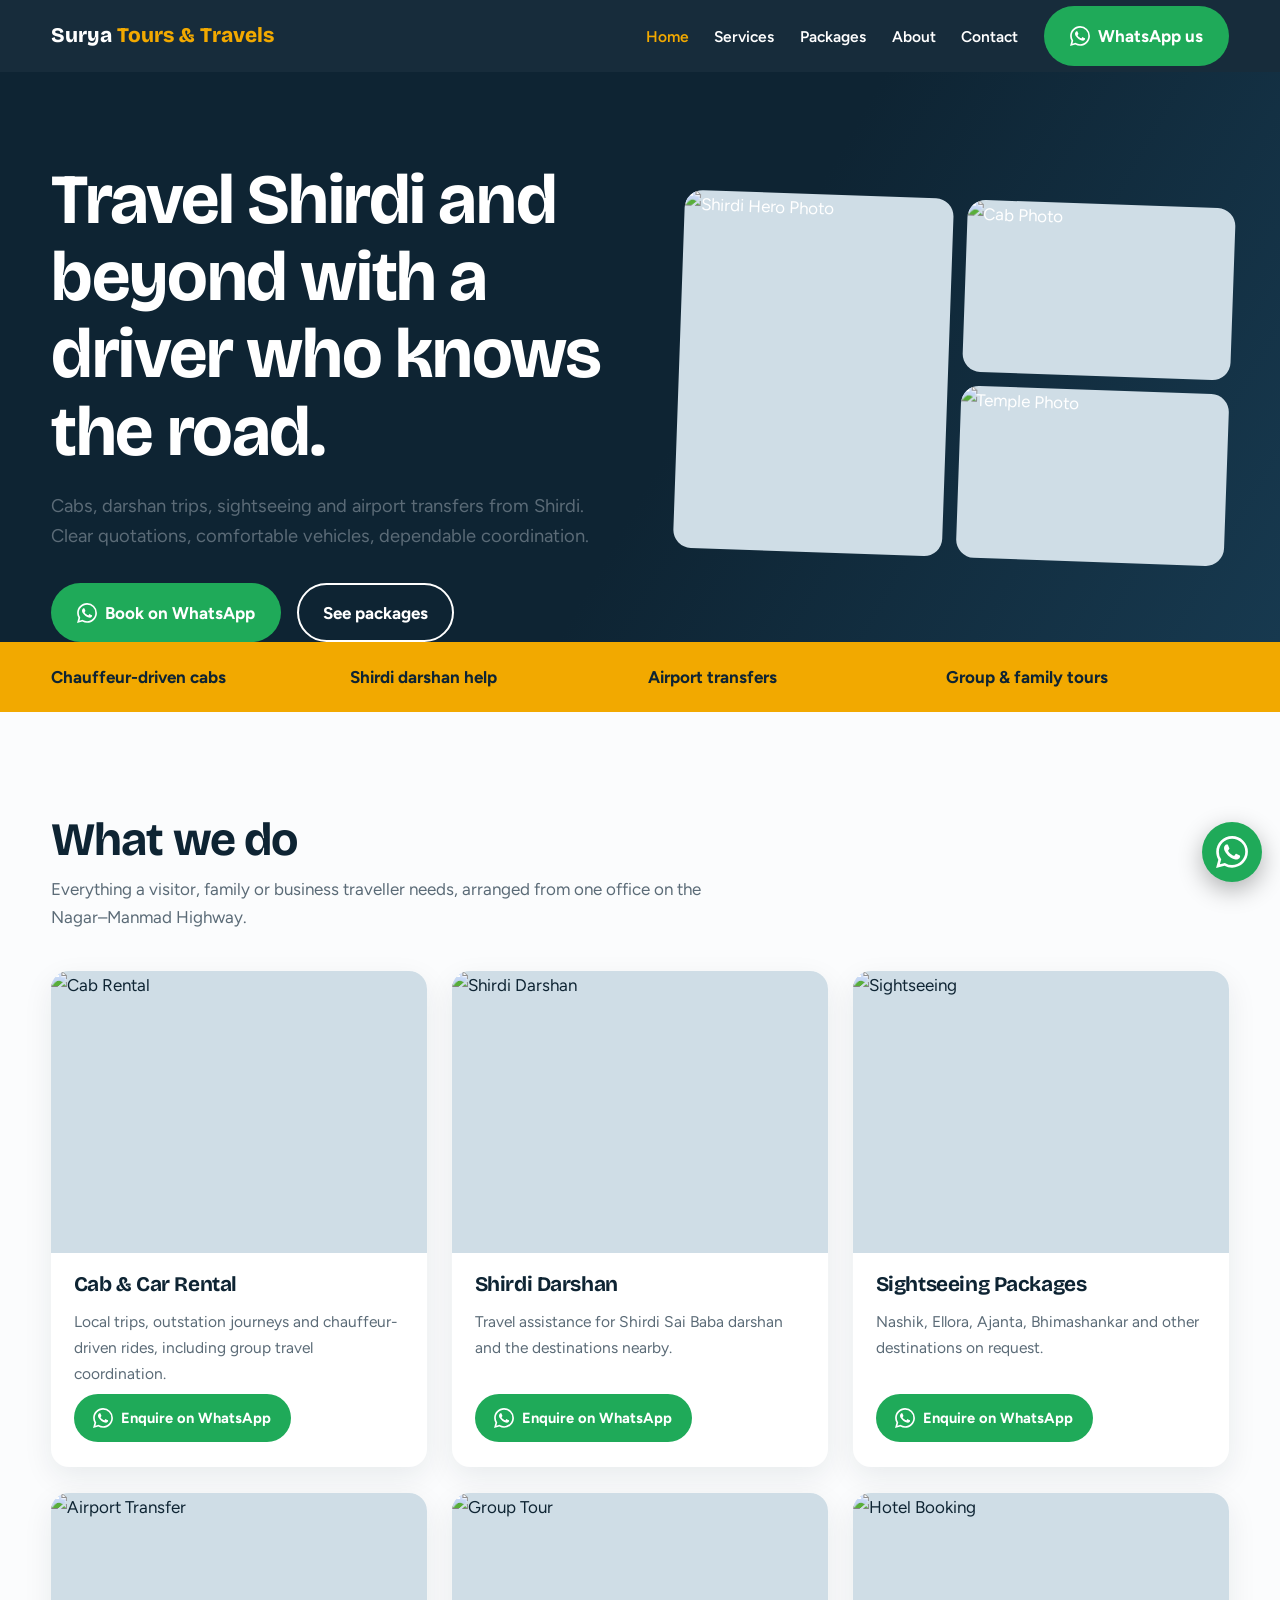
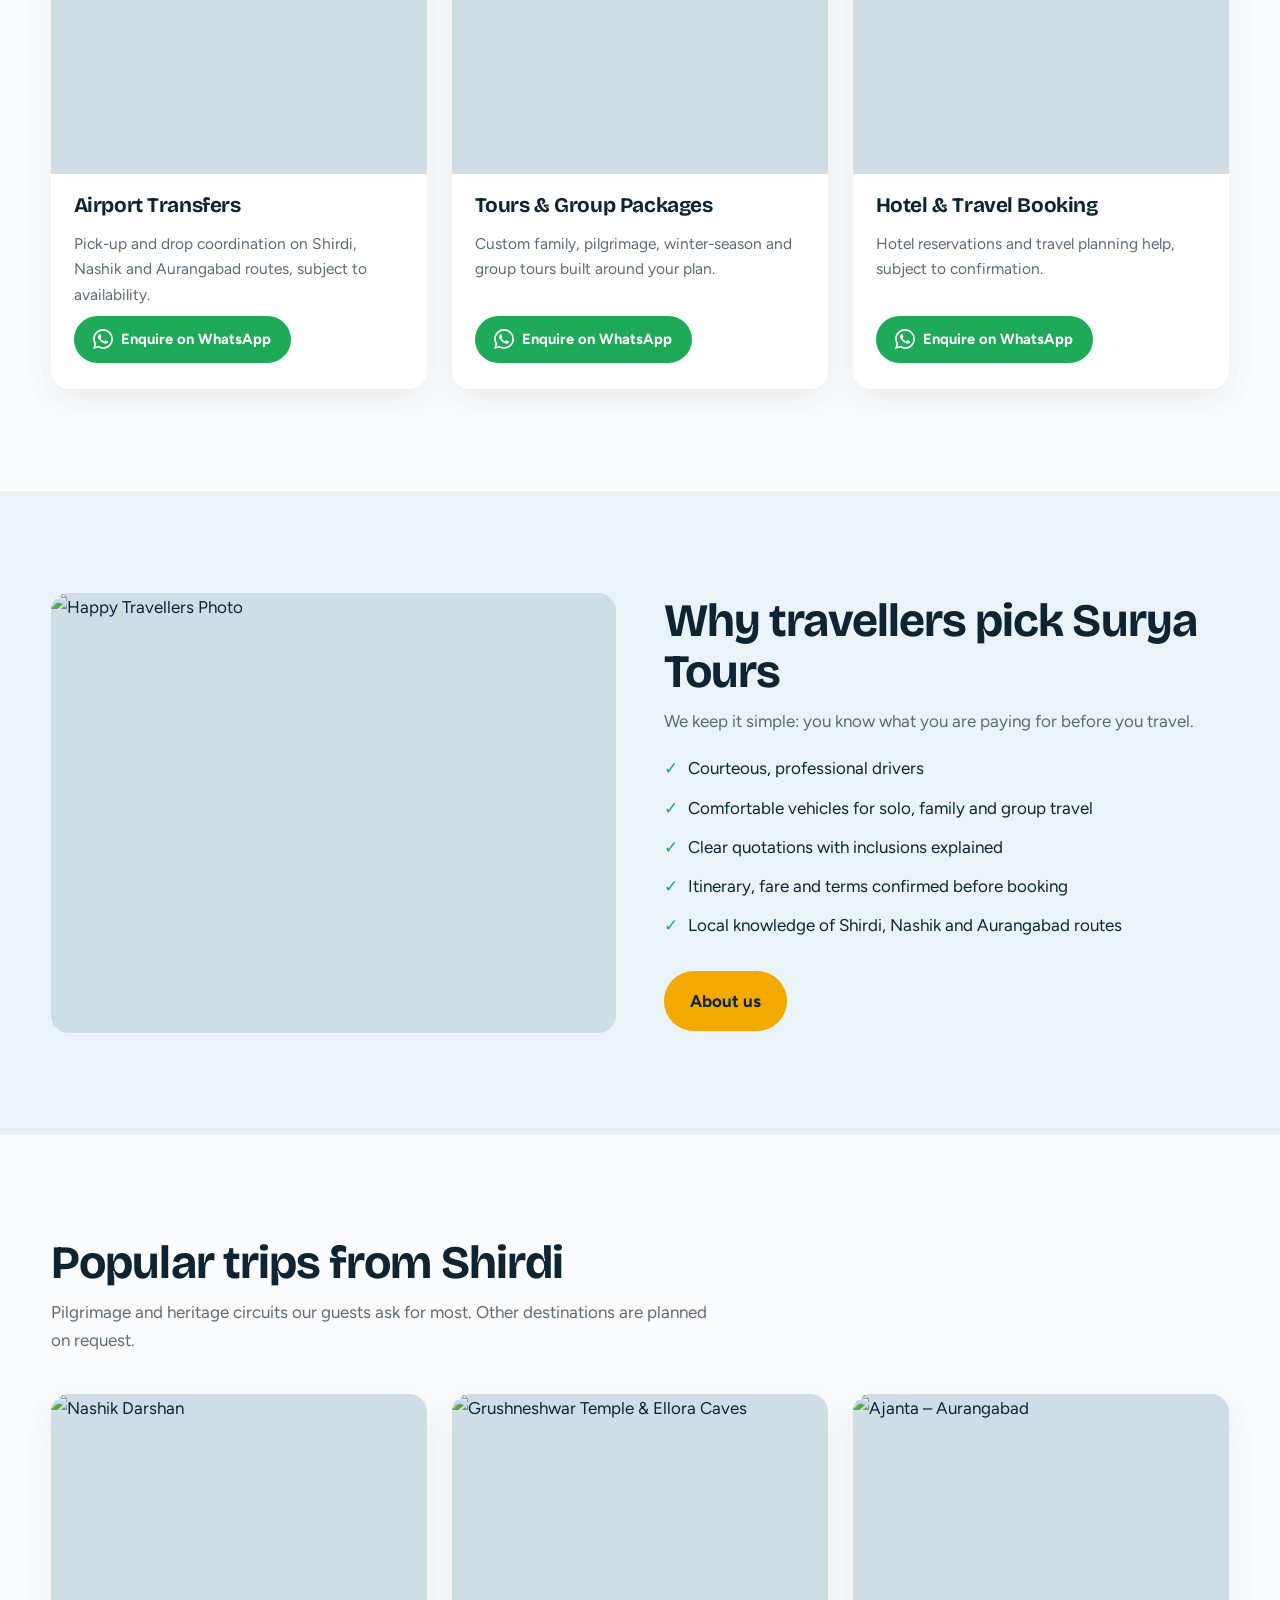
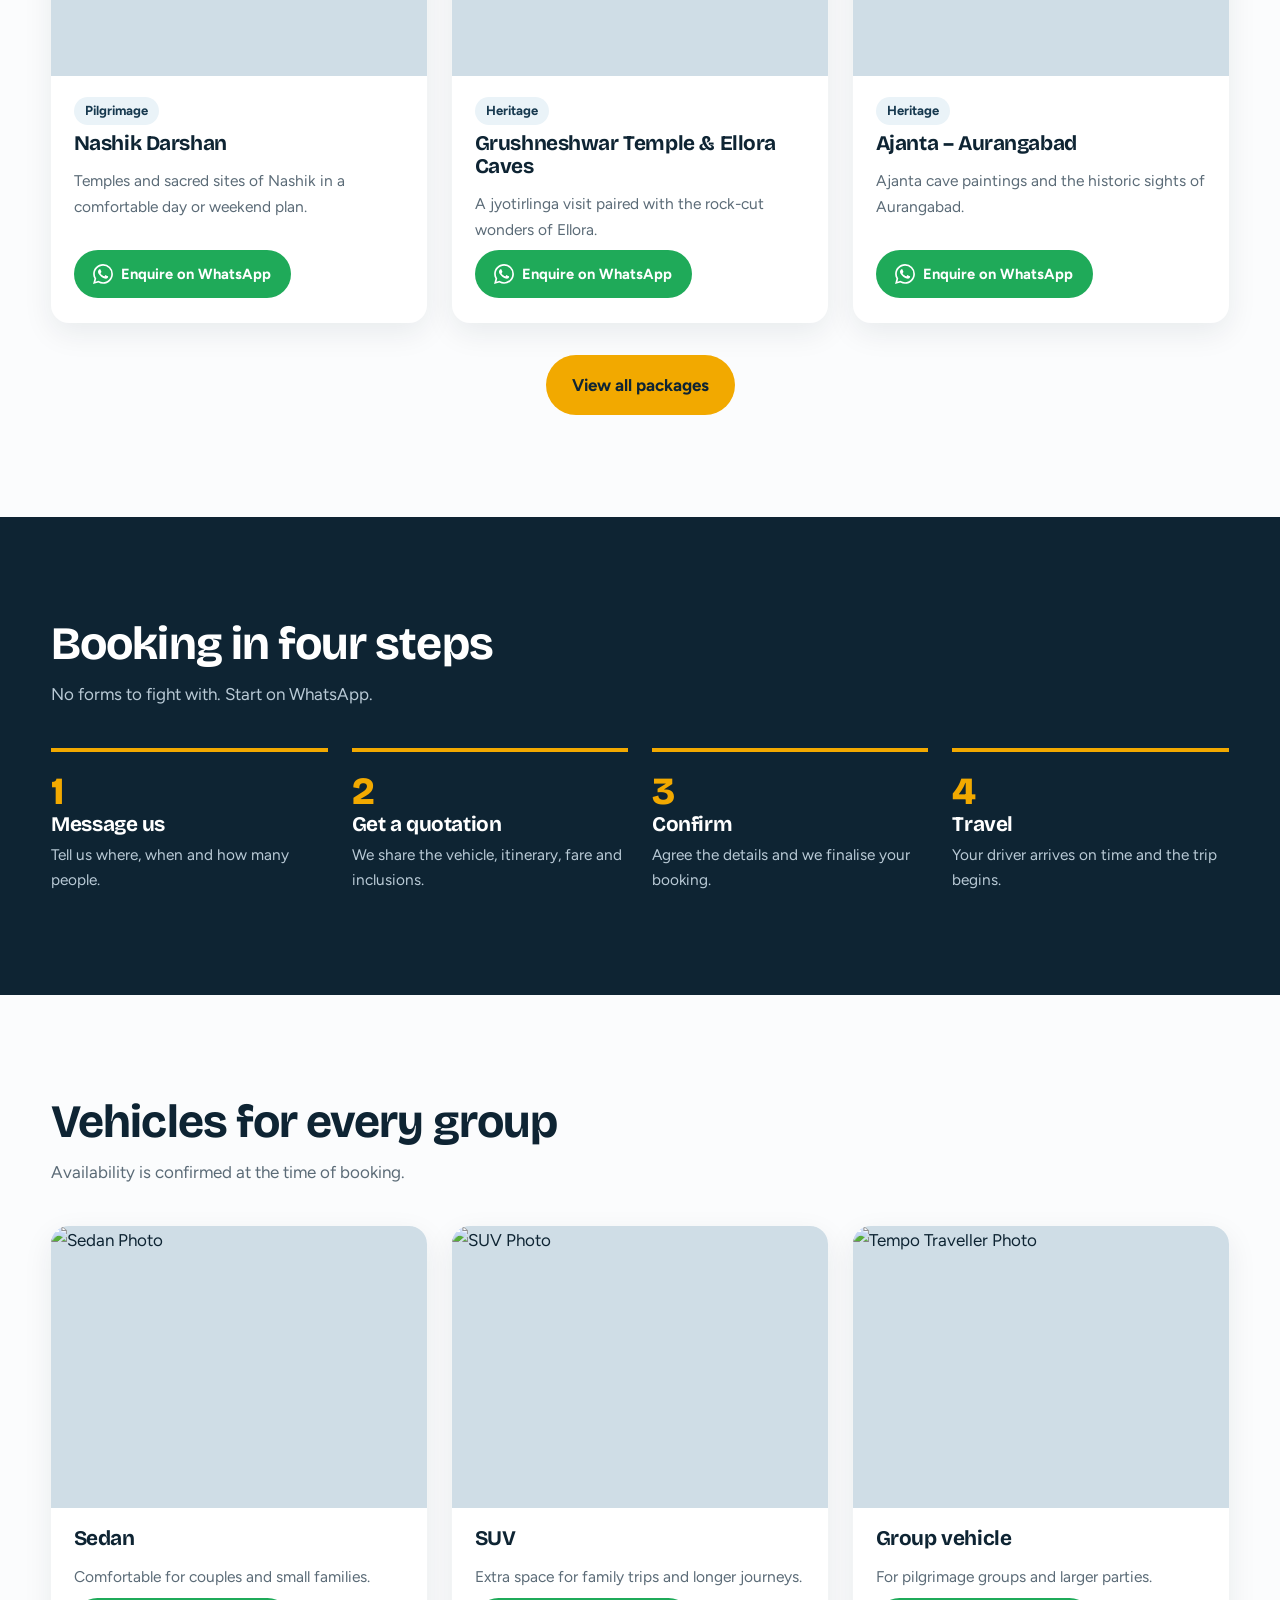
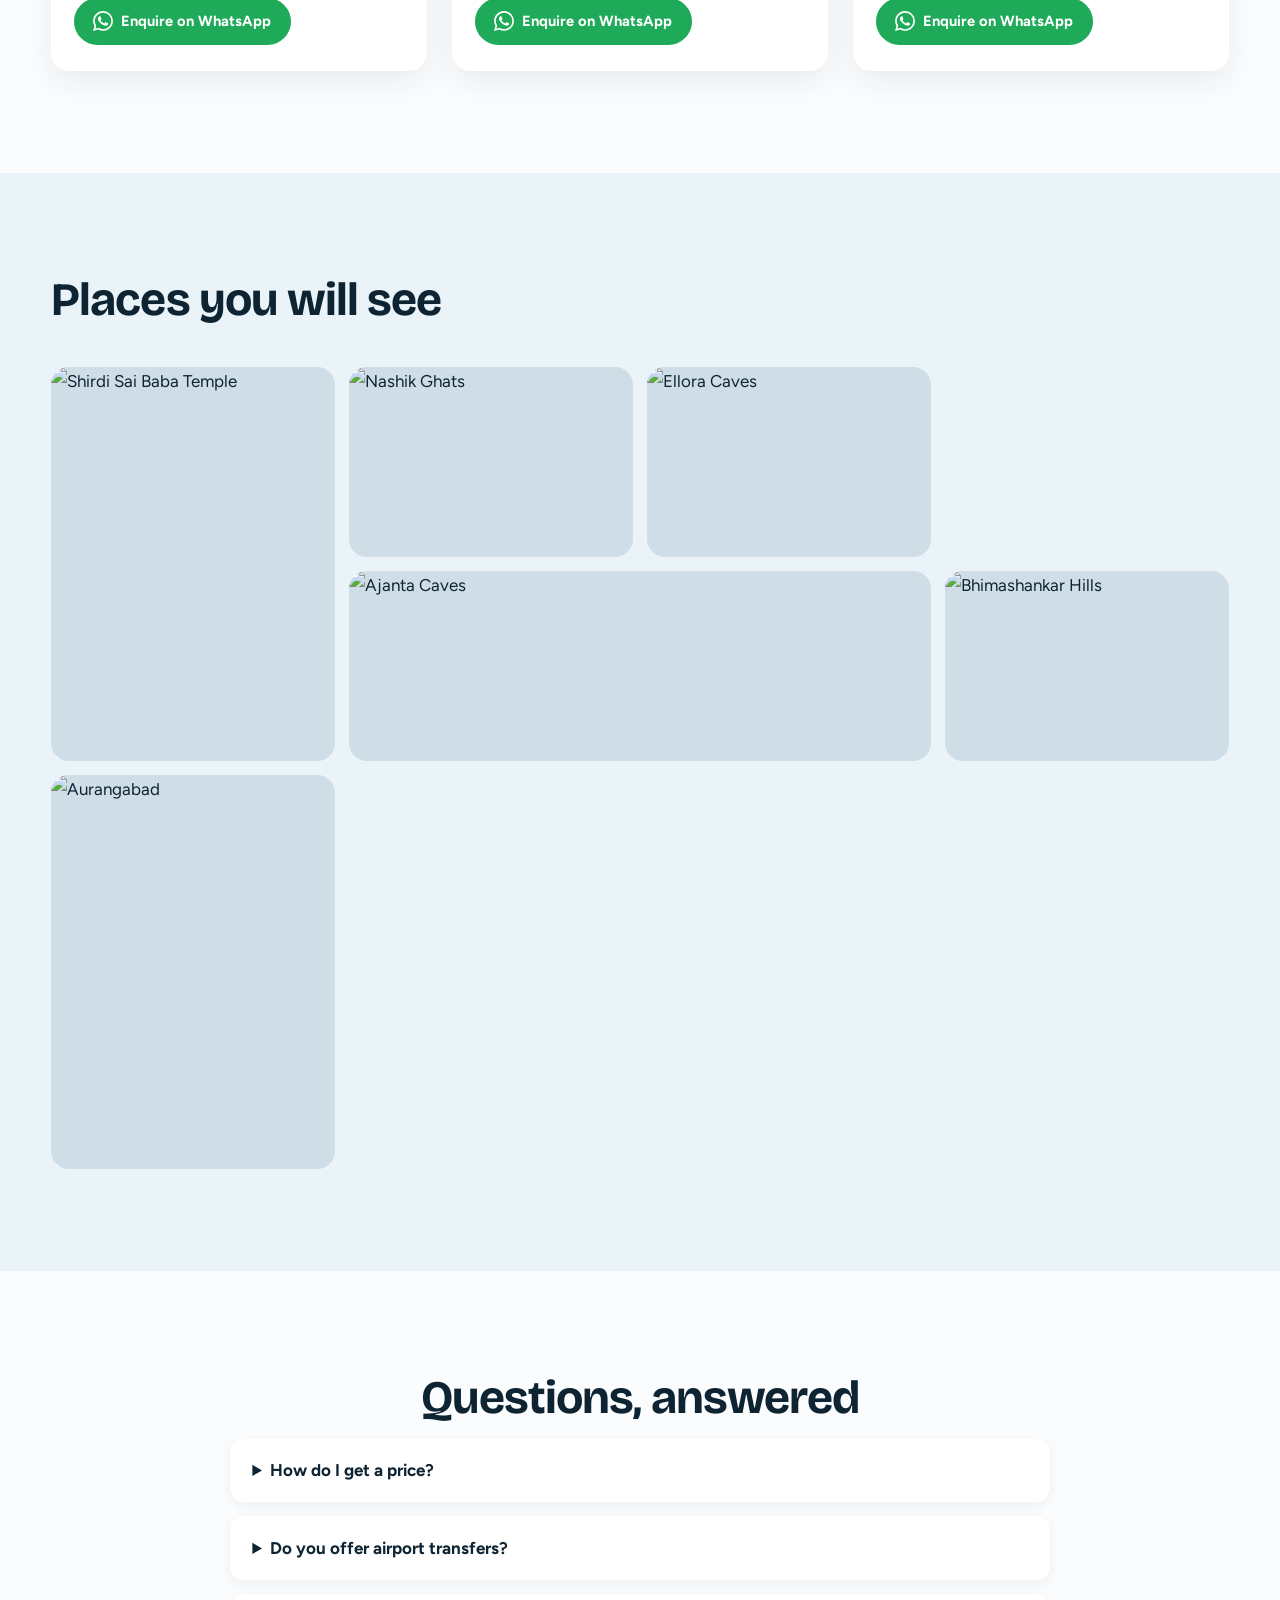
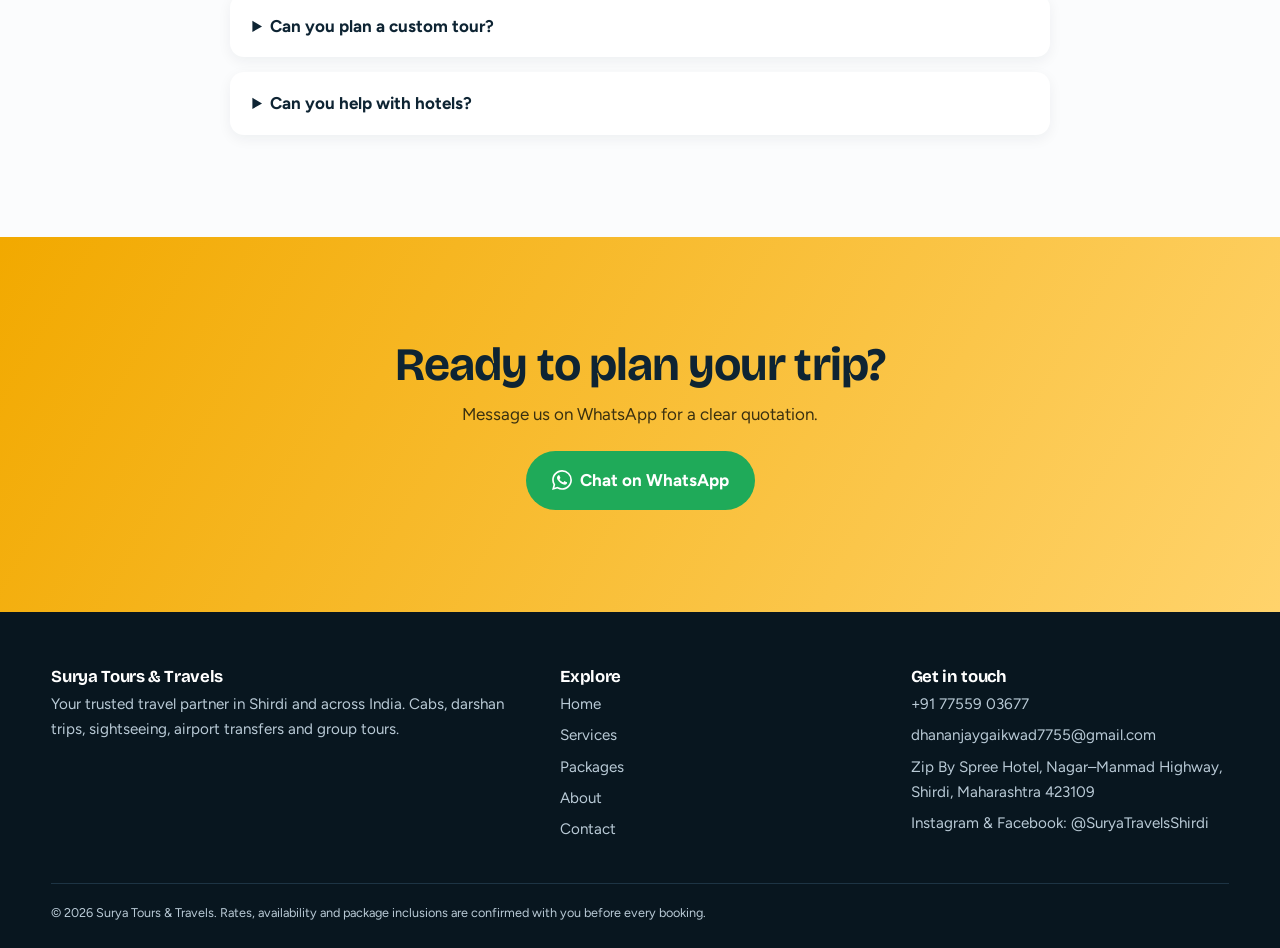
==== commit bb190a13: "Fix oversized WhatsApp icon on buttons" ====
--- a/index.html
+++ b/index.html
@@ -2,35 +2,35 @@
 <title>Cabs, Tours & Darshan in Shirdi | Surya Tours &amp; Travels, Shirdi</title><meta name="description" content="Cabs, Shirdi darshan, sightseeing, airport transfers and group tours from Shirdi, Maharashtra.">
 <link rel="preconnect" href="https://fonts.googleapis.com"><link rel="preconnect" href="https://fonts.gstatic.com" crossorigin>
 <link href="https://fonts.googleapis.com/css2?family=Bricolage+Grotesque:wght@600;800&family=Figtree:wght@400;600;700&display=swap" rel="stylesheet">
-<link rel="stylesheet" href="css/style.css"></head><body>
+<link rel="stylesheet" href="css/style.css?v=2"></head><body>
 <header><div class="wrap nav"><a class="logo" href="index.html">Surya <span>Tours &amp; Travels</span></a>
-<nav aria-label="Main"><button class="burger" aria-label="Menu" aria-expanded="false">&#9776;</button><ul><li><a href="index.html" class=on aria-current=page>Home</a></li><li><a href="services.html">Services</a></li><li><a href="packages.html">Packages</a></li><li><a href="about.html">About</a></li><li><a href="contact.html">Contact</a></li><li><a class="btn b-wa" href="https://wa.me/917755903677?text=Hello%20Surya%20Tours%20%26%20Travels%2C%20I%20would%20like%20to%20enquire%20about%20a%20booking." target="_blank" rel="noopener"><svg class="wi" viewBox="0 0 24 24" aria-hidden="true"><path d="M17.472 14.382c-.297-.149-1.758-.867-2.03-.967-.273-.099-.471-.148-.67.15-.197.297-.767.966-.94 1.164-.173.199-.347.223-.644.075-.297-.15-1.255-.463-2.39-1.475-.883-.788-1.48-1.761-1.653-2.059-.173-.297-.018-.458.13-.606.134-.133.298-.347.446-.52.149-.174.198-.298.298-.497.099-.198.05-.371-.025-.52-.075-.149-.669-1.612-.916-2.207-.242-.579-.487-.5-.669-.51-.173-.008-.371-.01-.57-.01-.198 0-.52.074-.792.372-.272.297-1.04 1.016-1.04 2.479 0 1.462 1.065 2.875 1.213 3.074.149.198 2.096 3.2 5.077 4.487.709.306 1.262.489 1.694.625.712.227 1.36.195 1.871.118.571-.085 1.758-.719 2.006-1.413.248-.694.248-1.289.173-1.413-.074-.124-.272-.198-.57-.347m-5.421 7.403h-.004a9.87 9.87 0 01-5.031-1.378l-.361-.214-3.741.982.998-3.648-.235-.374a9.86 9.86 0 01-1.51-5.26c.001-5.45 4.436-9.884 9.888-9.884 2.64 0 5.122 1.03 6.988 2.898a9.825 9.825 0 012.893 6.994c-.003 5.45-4.437 9.884-9.885 9.884m8.413-18.297A11.815 11.815 0 0012.05 0C5.495 0 .16 5.335.157 11.892c0 2.096.547 4.142 1.588 5.945L.057 24l6.305-1.654a11.882 11.882 0 005.683 1.448h.005c6.554 0 11.89-5.335 11.893-11.893a11.821 11.821 0 00-3.48-8.413Z"/></svg>WhatsApp us</a></li></ul></nav></div></header>
+<nav aria-label="Main"><button class="burger" aria-label="Menu" aria-expanded="false">&#9776;</button><ul><li><a href="index.html" class=on aria-current=page>Home</a></li><li><a href="services.html">Services</a></li><li><a href="packages.html">Packages</a></li><li><a href="about.html">About</a></li><li><a href="contact.html">Contact</a></li><li><a class="btn b-wa" href="https://wa.me/917755903677?text=Hello%20Surya%20Tours%20%26%20Travels%2C%20I%20would%20like%20to%20enquire%20about%20a%20booking." target="_blank" rel="noopener"><svg class="wi" width="20" height="20" style="width:20px;height:20px" viewBox="0 0 24 24" aria-hidden="true"><path d="M17.472 14.382c-.297-.149-1.758-.867-2.03-.967-.273-.099-.471-.148-.67.15-.197.297-.767.966-.94 1.164-.173.199-.347.223-.644.075-.297-.15-1.255-.463-2.39-1.475-.883-.788-1.48-1.761-1.653-2.059-.173-.297-.018-.458.13-.606.134-.133.298-.347.446-.52.149-.174.198-.298.298-.497.099-.198.05-.371-.025-.52-.075-.149-.669-1.612-.916-2.207-.242-.579-.487-.5-.669-.51-.173-.008-.371-.01-.57-.01-.198 0-.52.074-.792.372-.272.297-1.04 1.016-1.04 2.479 0 1.462 1.065 2.875 1.213 3.074.149.198 2.096 3.2 5.077 4.487.709.306 1.262.489 1.694.625.712.227 1.36.195 1.871.118.571-.085 1.758-.719 2.006-1.413.248-.694.248-1.289.173-1.413-.074-.124-.272-.198-.57-.347m-5.421 7.403h-.004a9.87 9.87 0 01-5.031-1.378l-.361-.214-3.741.982.998-3.648-.235-.374a9.86 9.86 0 01-1.51-5.26c.001-5.45 4.436-9.884 9.888-9.884 2.64 0 5.122 1.03 6.988 2.898a9.825 9.825 0 012.893 6.994c-.003 5.45-4.437 9.884-9.885 9.884m8.413-18.297A11.815 11.815 0 0012.05 0C5.495 0 .16 5.335.157 11.892c0 2.096.547 4.142 1.588 5.945L.057 24l6.305-1.654a11.882 11.882 0 005.683 1.448h.005c6.554 0 11.89-5.335 11.893-11.893a11.821 11.821 0 00-3.48-8.413Z"/></svg>WhatsApp us</a></li></ul></nav></div></header>
 <main><section class="hero"><div class="wrap grid"><div><h1>Travel Shirdi and beyond with a driver who knows the road.</h1>
 <p class="lead">Cabs, darshan trips, sightseeing and airport transfers from Shirdi. Clear quotations, comfortable vehicles, dependable coordination.</p>
-<div class="cta"><a class="btn b-wa" href="https://wa.me/917755903677?text=Hello%20Surya%20Tours%20%26%20Travels%2C%20I%20would%20like%20to%20book%20a%20trip." target="_blank" rel="noopener"><svg class="wi" viewBox="0 0 24 24" aria-hidden="true"><path d="M17.472 14.382c-.297-.149-1.758-.867-2.03-.967-.273-.099-.471-.148-.67.15-.197.297-.767.966-.94 1.164-.173.199-.347.223-.644.075-.297-.15-1.255-.463-2.39-1.475-.883-.788-1.48-1.761-1.653-2.059-.173-.297-.018-.458.13-.606.134-.133.298-.347.446-.52.149-.174.198-.298.298-.497.099-.198.05-.371-.025-.52-.075-.149-.669-1.612-.916-2.207-.242-.579-.487-.5-.669-.51-.173-.008-.371-.01-.57-.01-.198 0-.52.074-.792.372-.272.297-1.04 1.016-1.04 2.479 0 1.462 1.065 2.875 1.213 3.074.149.198 2.096 3.2 5.077 4.487.709.306 1.262.489 1.694.625.712.227 1.36.195 1.871.118.571-.085 1.758-.719 2.006-1.413.248-.694.248-1.289.173-1.413-.074-.124-.272-.198-.57-.347m-5.421 7.403h-.004a9.87 9.87 0 01-5.031-1.378l-.361-.214-3.741.982.998-3.648-.235-.374a9.86 9.86 0 01-1.51-5.26c.001-5.45 4.436-9.884 9.888-9.884 2.64 0 5.122 1.03 6.988 2.898a9.825 9.825 0 012.893 6.994c-.003 5.45-4.437 9.884-9.885 9.884m8.413-18.297A11.815 11.815 0 0012.05 0C5.495 0 .16 5.335.157 11.892c0 2.096.547 4.142 1.588 5.945L.057 24l6.305-1.654a11.882 11.882 0 005.683 1.448h.005c6.554 0 11.89-5.335 11.893-11.893a11.821 11.821 0 00-3.48-8.413Z"/></svg>Book on WhatsApp</a><a class="btn b-line" href="packages.html">See packages</a></div></div>
+<div class="cta"><a class="btn b-wa" href="https://wa.me/917755903677?text=Hello%20Surya%20Tours%20%26%20Travels%2C%20I%20would%20like%20to%20book%20a%20trip." target="_blank" rel="noopener"><svg class="wi" width="20" height="20" style="width:20px;height:20px" viewBox="0 0 24 24" aria-hidden="true"><path d="M17.472 14.382c-.297-.149-1.758-.867-2.03-.967-.273-.099-.471-.148-.67.15-.197.297-.767.966-.94 1.164-.173.199-.347.223-.644.075-.297-.15-1.255-.463-2.39-1.475-.883-.788-1.48-1.761-1.653-2.059-.173-.297-.018-.458.13-.606.134-.133.298-.347.446-.52.149-.174.198-.298.298-.497.099-.198.05-.371-.025-.52-.075-.149-.669-1.612-.916-2.207-.242-.579-.487-.5-.669-.51-.173-.008-.371-.01-.57-.01-.198 0-.52.074-.792.372-.272.297-1.04 1.016-1.04 2.479 0 1.462 1.065 2.875 1.213 3.074.149.198 2.096 3.2 5.077 4.487.709.306 1.262.489 1.694.625.712.227 1.36.195 1.871.118.571-.085 1.758-.719 2.006-1.413.248-.694.248-1.289.173-1.413-.074-.124-.272-.198-.57-.347m-5.421 7.403h-.004a9.87 9.87 0 01-5.031-1.378l-.361-.214-3.741.982.998-3.648-.235-.374a9.86 9.86 0 01-1.51-5.26c.001-5.45 4.436-9.884 9.888-9.884 2.64 0 5.122 1.03 6.988 2.898a9.825 9.825 0 012.893 6.994c-.003 5.45-4.437 9.884-9.885 9.884m8.413-18.297A11.815 11.815 0 0012.05 0C5.495 0 .16 5.335.157 11.892c0 2.096.547 4.142 1.588 5.945L.057 24l6.305-1.654a11.882 11.882 0 005.683 1.448h.005c6.554 0 11.89-5.335 11.893-11.893a11.821 11.821 0 00-3.48-8.413Z"/></svg>Book on WhatsApp</a><a class="btn b-line" href="packages.html">See packages</a></div></div>
 <div class="collage"><div class="ph "><img src="https://images.unsplash.com/photo-1561361513-2d000a50f0dc?auto=format&fit=crop&w=600&q=85" alt="Shirdi Hero Photo" loading="lazy" width="600" height="800"></div><div class="ph "><img src="https://images.unsplash.com/photo-1503376780353-7e6692767b70?auto=format&fit=crop&w=600&q=85" alt="Cab Photo" loading="lazy" width="600" height="380"></div><div class="ph "><img src="https://images.unsplash.com/photo-1561361513-2d000a50f0dc?auto=format&fit=crop&w=600&q=85" alt="Temple Photo" loading="lazy" width="600" height="380"></div></div></div></section>
 <section class="strip"><div class="wrap"><div>Chauffeur-driven cabs</div><div>Shirdi darshan help</div><div>Airport transfers</div><div>Group &amp; family tours</div></div></section>
 <section class="sec"><div class="wrap"><h2>What we do</h2><p class="lead">Everything a visitor, family or business traveller needs, arranged from one office on the Nagar–Manmad Highway.</p>
-<div class="grid3"><article class="card"><div class="ph "><img src="https://images.unsplash.com/photo-1503376780353-7e6692767b70?auto=format&fit=crop&w=800&q=85" alt="Cab Rental" loading="lazy" width="800" height="600"></div><div class="body"><h3>Cab & Car Rental</h3><p>Local trips, outstation journeys and chauffeur-driven rides, including group travel coordination.</p><a class="btn b-wa" href="https://wa.me/917755903677?text=Hello%2C%20I%20am%20interested%20in%3A%20Cab%20%26%20Car%20Rental." target="_blank" rel="noopener"><svg class="wi" viewBox="0 0 24 24" aria-hidden="true"><path d="M17.472 14.382c-.297-.149-1.758-.867-2.03-.967-.273-.099-.471-.148-.67.15-.197.297-.767.966-.94 1.164-.173.199-.347.223-.644.075-.297-.15-1.255-.463-2.39-1.475-.883-.788-1.48-1.761-1.653-2.059-.173-.297-.018-.458.13-.606.134-.133.298-.347.446-.52.149-.174.198-.298.298-.497.099-.198.05-.371-.025-.52-.075-.149-.669-1.612-.916-2.207-.242-.579-.487-.5-.669-.51-.173-.008-.371-.01-.57-.01-.198 0-.52.074-.792.372-.272.297-1.04 1.016-1.04 2.479 0 1.462 1.065 2.875 1.213 3.074.149.198 2.096 3.2 5.077 4.487.709.306 1.262.489 1.694.625.712.227 1.36.195 1.871.118.571-.085 1.758-.719 2.006-1.413.248-.694.248-1.289.173-1.413-.074-.124-.272-.198-.57-.347m-5.421 7.403h-.004a9.87 9.87 0 01-5.031-1.378l-.361-.214-3.741.982.998-3.648-.235-.374a9.86 9.86 0 01-1.51-5.26c.001-5.45 4.436-9.884 9.888-9.884 2.64 0 5.122 1.03 6.988 2.898a9.825 9.825 0 012.893 6.994c-.003 5.45-4.437 9.884-9.885 9.884m8.413-18.297A11.815 11.815 0 0012.05 0C5.495 0 .16 5.335.157 11.892c0 2.096.547 4.142 1.588 5.945L.057 24l6.305-1.654a11.882 11.882 0 005.683 1.448h.005c6.554 0 11.89-5.335 11.893-11.893a11.821 11.821 0 00-3.48-8.413Z"/></svg>Enquire on WhatsApp</a></div></article><article class="card"><div class="ph "><img src="https://images.unsplash.com/photo-1561361513-2d000a50f0dc?auto=format&fit=crop&w=800&q=85" alt="Shirdi Darshan" loading="lazy" width="800" height="600"></div><div class="body"><h3>Shirdi Darshan</h3><p>Travel assistance for Shirdi Sai Baba darshan and the destinations nearby.</p><a class="btn b-wa" href="https://wa.me/917755903677?text=Hello%2C%20I%20am%20interested%20in%3A%20Shirdi%20Darshan." target="_blank" rel="noopener"><svg class="wi" viewBox="0 0 24 24" aria-hidden="true"><path d="M17.472 14.382c-.297-.149-1.758-.867-2.03-.967-.273-.099-.471-.148-.67.15-.197.297-.767.966-.94 1.164-.173.199-.347.223-.644.075-.297-.15-1.255-.463-2.39-1.475-.883-.788-1.48-1.761-1.653-2.059-.173-.297-.018-.458.13-.606.134-.133.298-.347.446-.52.149-.174.198-.298.298-.497.099-.198.05-.371-.025-.52-.075-.149-.669-1.612-.916-2.207-.242-.579-.487-.5-.669-.51-.173-.008-.371-.01-.57-.01-.198 0-.52.074-.792.372-.272.297-1.04 1.016-1.04 2.479 0 1.462 1.065 2.875 1.213 3.074.149.198 2.096 3.2 5.077 4.487.709.306 1.262.489 1.694.625.712.227 1.36.195 1.871.118.571-.085 1.758-.719 2.006-1.413.248-.694.248-1.289.173-1.413-.074-.124-.272-.198-.57-.347m-5.421 7.403h-.004a9.87 9.87 0 01-5.031-1.378l-.361-.214-3.741.982.998-3.648-.235-.374a9.86 9.86 0 01-1.51-5.26c.001-5.45 4.436-9.884 9.888-9.884 2.64 0 5.122 1.03 6.988 2.898a9.825 9.825 0 012.893 6.994c-.003 5.45-4.437 9.884-9.885 9.884m8.413-18.297A11.815 11.815 0 0012.05 0C5.495 0 .16 5.335.157 11.892c0 2.096.547 4.142 1.588 5.945L.057 24l6.305-1.654a11.882 11.882 0 005.683 1.448h.005c6.554 0 11.89-5.335 11.893-11.893a11.821 11.821 0 00-3.48-8.413Z"/></svg>Enquire on WhatsApp</a></div></article><article class="card"><div class="ph "><img src="https://images.unsplash.com/photo-1500530855697-b586d89ba3ee?auto=format&fit=crop&w=800&q=85" alt="Sightseeing" loading="lazy" width="800" height="600"></div><div class="body"><h3>Sightseeing Packages</h3><p>Nashik, Ellora, Ajanta, Bhimashankar and other destinations on request.</p><a class="btn b-wa" href="https://wa.me/917755903677?text=Hello%2C%20I%20am%20interested%20in%3A%20Sightseeing%20Packages." target="_blank" rel="noopener"><svg class="wi" viewBox="0 0 24 24" aria-hidden="true"><path d="M17.472 14.382c-.297-.149-1.758-.867-2.03-.967-.273-.099-.471-.148-.67.15-.197.297-.767.966-.94 1.164-.173.199-.347.223-.644.075-.297-.15-1.255-.463-2.39-1.475-.883-.788-1.48-1.761-1.653-2.059-.173-.297-.018-.458.13-.606.134-.133.298-.347.446-.52.149-.174.198-.298.298-.497.099-.198.05-.371-.025-.52-.075-.149-.669-1.612-.916-2.207-.242-.579-.487-.5-.669-.51-.173-.008-.371-.01-.57-.01-.198 0-.52.074-.792.372-.272.297-1.04 1.016-1.04 2.479 0 1.462 1.065 2.875 1.213 3.074.149.198 2.096 3.2 5.077 4.487.709.306 1.262.489 1.694.625.712.227 1.36.195 1.871.118.571-.085 1.758-.719 2.006-1.413.248-.694.248-1.289.173-1.413-.074-.124-.272-.198-.57-.347m-5.421 7.403h-.004a9.87 9.87 0 01-5.031-1.378l-.361-.214-3.741.982.998-3.648-.235-.374a9.86 9.86 0 01-1.51-5.26c.001-5.45 4.436-9.884 9.888-9.884 2.64 0 5.122 1.03 6.988 2.898a9.825 9.825 0 012.893 6.994c-.003 5.45-4.437 9.884-9.885 9.884m8.413-18.297A11.815 11.815 0 0012.05 0C5.495 0 .16 5.335.157 11.892c0 2.096.547 4.142 1.588 5.945L.057 24l6.305-1.654a11.882 11.882 0 005.683 1.448h.005c6.554 0 11.89-5.335 11.893-11.893a11.821 11.821 0 00-3.48-8.413Z"/></svg>Enquire on WhatsApp</a></div></article><article class="card"><div class="ph "><img src="https://images.unsplash.com/photo-1436491865332-7a61a109cc05?auto=format&fit=crop&w=800&q=85" alt="Airport Transfer" loading="lazy" width="800" height="600"></div><div class="body"><h3>Airport Transfers</h3><p>Pick-up and drop coordination on Shirdi, Nashik and Aurangabad routes, subject to availability.</p><a class="btn b-wa" href="https://wa.me/917755903677?text=Hello%2C%20I%20am%20interested%20in%3A%20Airport%20Transfers." target="_blank" rel="noopener"><svg class="wi" viewBox="0 0 24 24" aria-hidden="true"><path d="M17.472 14.382c-.297-.149-1.758-.867-2.03-.967-.273-.099-.471-.148-.67.15-.197.297-.767.966-.94 1.164-.173.199-.347.223-.644.075-.297-.15-1.255-.463-2.39-1.475-.883-.788-1.48-1.761-1.653-2.059-.173-.297-.018-.458.13-.606.134-.133.298-.347.446-.52.149-.174.198-.298.298-.497.099-.198.05-.371-.025-.52-.075-.149-.669-1.612-.916-2.207-.242-.579-.487-.5-.669-.51-.173-.008-.371-.01-.57-.01-.198 0-.52.074-.792.372-.272.297-1.04 1.016-1.04 2.479 0 1.462 1.065 2.875 1.213 3.074.149.198 2.096 3.2 5.077 4.487.709.306 1.262.489 1.694.625.712.227 1.36.195 1.871.118.571-.085 1.758-.719 2.006-1.413.248-.694.248-1.289.173-1.413-.074-.124-.272-.198-.57-.347m-5.421 7.403h-.004a9.87 9.87 0 01-5.031-1.378l-.361-.214-3.741.982.998-3.648-.235-.374a9.86 9.86 0 01-1.51-5.26c.001-5.45 4.436-9.884 9.888-9.884 2.64 0 5.122 1.03 6.988 2.898a9.825 9.825 0 012.893 6.994c-.003 5.45-4.437 9.884-9.885 9.884m8.413-18.297A11.815 11.815 0 0012.05 0C5.495 0 .16 5.335.157 11.892c0 2.096.547 4.142 1.588 5.945L.057 24l6.305-1.654a11.882 11.882 0 005.683 1.448h.005c6.554 0 11.89-5.335 11.893-11.893a11.821 11.821 0 00-3.48-8.413Z"/></svg>Enquire on WhatsApp</a></div></article><article class="card"><div class="ph "><img src="https://images.unsplash.com/photo-1570125909232-eb263c188f7e?auto=format&fit=crop&w=800&q=85" alt="Group Tour" loading="lazy" width="800" height="600"></div><div class="body"><h3>Tours & Group Packages</h3><p>Custom family, pilgrimage, winter-season and group tours built around your plan.</p><a class="btn b-wa" href="https://wa.me/917755903677?text=Hello%2C%20I%20am%20interested%20in%3A%20Tours%20%26%20Group%20Packages." target="_blank" rel="noopener"><svg class="wi" viewBox="0 0 24 24" aria-hidden="true"><path d="M17.472 14.382c-.297-.149-1.758-.867-2.03-.967-.273-.099-.471-.148-.67.15-.197.297-.767.966-.94 1.164-.173.199-.347.223-.644.075-.297-.15-1.255-.463-2.39-1.475-.883-.788-1.48-1.761-1.653-2.059-.173-.297-.018-.458.13-.606.134-.133.298-.347.446-.52.149-.174.198-.298.298-.497.099-.198.05-.371-.025-.52-.075-.149-.669-1.612-.916-2.207-.242-.579-.487-.5-.669-.51-.173-.008-.371-.01-.57-.01-.198 0-.52.074-.792.372-.272.297-1.04 1.016-1.04 2.479 0 1.462 1.065 2.875 1.213 3.074.149.198 2.096 3.2 5.077 4.487.709.306 1.262.489 1.694.625.712.227 1.36.195 1.871.118.571-.085 1.758-.719 2.006-1.413.248-.694.248-1.289.173-1.413-.074-.124-.272-.198-.57-.347m-5.421 7.403h-.004a9.87 9.87 0 01-5.031-1.378l-.361-.214-3.741.982.998-3.648-.235-.374a9.86 9.86 0 01-1.51-5.26c.001-5.45 4.436-9.884 9.888-9.884 2.64 0 5.122 1.03 6.988 2.898a9.825 9.825 0 012.893 6.994c-.003 5.45-4.437 9.884-9.885 9.884m8.413-18.297A11.815 11.815 0 0012.05 0C5.495 0 .16 5.335.157 11.892c0 2.096.547 4.142 1.588 5.945L.057 24l6.305-1.654a11.882 11.882 0 005.683 1.448h.005c6.554 0 11.89-5.335 11.893-11.893a11.821 11.821 0 00-3.48-8.413Z"/></svg>Enquire on WhatsApp</a></div></article><article class="card"><div class="ph "><img src="https://images.unsplash.com/photo-1566073771259-6a8506099945?auto=format&fit=crop&w=800&q=85" alt="Hotel Booking" loading="lazy" width="800" height="600"></div><div class="body"><h3>Hotel & Travel Booking</h3><p>Hotel reservations and travel planning help, subject to confirmation.</p><a class="btn b-wa" href="https://wa.me/917755903677?text=Hello%2C%20I%20am%20interested%20in%3A%20Hotel%20%26%20Travel%20Booking." target="_blank" rel="noopener"><svg class="wi" viewBox="0 0 24 24" aria-hidden="true"><path d="M17.472 14.382c-.297-.149-1.758-.867-2.03-.967-.273-.099-.471-.148-.67.15-.197.297-.767.966-.94 1.164-.173.199-.347.223-.644.075-.297-.15-1.255-.463-2.39-1.475-.883-.788-1.48-1.761-1.653-2.059-.173-.297-.018-.458.13-.606.134-.133.298-.347.446-.52.149-.174.198-.298.298-.497.099-.198.05-.371-.025-.52-.075-.149-.669-1.612-.916-2.207-.242-.579-.487-.5-.669-.51-.173-.008-.371-.01-.57-.01-.198 0-.52.074-.792.372-.272.297-1.04 1.016-1.04 2.479 0 1.462 1.065 2.875 1.213 3.074.149.198 2.096 3.2 5.077 4.487.709.306 1.262.489 1.694.625.712.227 1.36.195 1.871.118.571-.085 1.758-.719 2.006-1.413.248-.694.248-1.289.173-1.413-.074-.124-.272-.198-.57-.347m-5.421 7.403h-.004a9.87 9.87 0 01-5.031-1.378l-.361-.214-3.741.982.998-3.648-.235-.374a9.86 9.86 0 01-1.51-5.26c.001-5.45 4.436-9.884 9.888-9.884 2.64 0 5.122 1.03 6.988 2.898a9.825 9.825 0 012.893 6.994c-.003 5.45-4.437 9.884-9.885 9.884m8.413-18.297A11.815 11.815 0 0012.05 0C5.495 0 .16 5.335.157 11.892c0 2.096.547 4.142 1.588 5.945L.057 24l6.305-1.654a11.882 11.882 0 005.683 1.448h.005c6.554 0 11.89-5.335 11.893-11.893a11.821 11.821 0 00-3.48-8.413Z"/></svg>Enquire on WhatsApp</a></div></article></div></div></section>
+<div class="grid3"><article class="card"><div class="ph "><img src="https://images.unsplash.com/photo-1503376780353-7e6692767b70?auto=format&fit=crop&w=800&q=85" alt="Cab Rental" loading="lazy" width="800" height="600"></div><div class="body"><h3>Cab & Car Rental</h3><p>Local trips, outstation journeys and chauffeur-driven rides, including group travel coordination.</p><a class="btn b-wa" href="https://wa.me/917755903677?text=Hello%2C%20I%20am%20interested%20in%3A%20Cab%20%26%20Car%20Rental." target="_blank" rel="noopener"><svg class="wi" width="20" height="20" style="width:20px;height:20px" viewBox="0 0 24 24" aria-hidden="true"><path d="M17.472 14.382c-.297-.149-1.758-.867-2.03-.967-.273-.099-.471-.148-.67.15-.197.297-.767.966-.94 1.164-.173.199-.347.223-.644.075-.297-.15-1.255-.463-2.39-1.475-.883-.788-1.48-1.761-1.653-2.059-.173-.297-.018-.458.13-.606.134-.133.298-.347.446-.52.149-.174.198-.298.298-.497.099-.198.05-.371-.025-.52-.075-.149-.669-1.612-.916-2.207-.242-.579-.487-.5-.669-.51-.173-.008-.371-.01-.57-.01-.198 0-.52.074-.792.372-.272.297-1.04 1.016-1.04 2.479 0 1.462 1.065 2.875 1.213 3.074.149.198 2.096 3.2 5.077 4.487.709.306 1.262.489 1.694.625.712.227 1.36.195 1.871.118.571-.085 1.758-.719 2.006-1.413.248-.694.248-1.289.173-1.413-.074-.124-.272-.198-.57-.347m-5.421 7.403h-.004a9.87 9.87 0 01-5.031-1.378l-.361-.214-3.741.982.998-3.648-.235-.374a9.86 9.86 0 01-1.51-5.26c.001-5.45 4.436-9.884 9.888-9.884 2.64 0 5.122 1.03 6.988 2.898a9.825 9.825 0 012.893 6.994c-.003 5.45-4.437 9.884-9.885 9.884m8.413-18.297A11.815 11.815 0 0012.05 0C5.495 0 .16 5.335.157 11.892c0 2.096.547 4.142 1.588 5.945L.057 24l6.305-1.654a11.882 11.882 0 005.683 1.448h.005c6.554 0 11.89-5.335 11.893-11.893a11.821 11.821 0 00-3.48-8.413Z"/></svg>Enquire on WhatsApp</a></div></article><article class="card"><div class="ph "><img src="https://images.unsplash.com/photo-1561361513-2d000a50f0dc?auto=format&fit=crop&w=800&q=85" alt="Shirdi Darshan" loading="lazy" width="800" height="600"></div><div class="body"><h3>Shirdi Darshan</h3><p>Travel assistance for Shirdi Sai Baba darshan and the destinations nearby.</p><a class="btn b-wa" href="https://wa.me/917755903677?text=Hello%2C%20I%20am%20interested%20in%3A%20Shirdi%20Darshan." target="_blank" rel="noopener"><svg class="wi" width="20" height="20" style="width:20px;height:20px" viewBox="0 0 24 24" aria-hidden="true"><path d="M17.472 14.382c-.297-.149-1.758-.867-2.03-.967-.273-.099-.471-.148-.67.15-.197.297-.767.966-.94 1.164-.173.199-.347.223-.644.075-.297-.15-1.255-.463-2.39-1.475-.883-.788-1.48-1.761-1.653-2.059-.173-.297-.018-.458.13-.606.134-.133.298-.347.446-.52.149-.174.198-.298.298-.497.099-.198.05-.371-.025-.52-.075-.149-.669-1.612-.916-2.207-.242-.579-.487-.5-.669-.51-.173-.008-.371-.01-.57-.01-.198 0-.52.074-.792.372-.272.297-1.04 1.016-1.04 2.479 0 1.462 1.065 2.875 1.213 3.074.149.198 2.096 3.2 5.077 4.487.709.306 1.262.489 1.694.625.712.227 1.36.195 1.871.118.571-.085 1.758-.719 2.006-1.413.248-.694.248-1.289.173-1.413-.074-.124-.272-.198-.57-.347m-5.421 7.403h-.004a9.87 9.87 0 01-5.031-1.378l-.361-.214-3.741.982.998-3.648-.235-.374a9.86 9.86 0 01-1.51-5.26c.001-5.45 4.436-9.884 9.888-9.884 2.64 0 5.122 1.03 6.988 2.898a9.825 9.825 0 012.893 6.994c-.003 5.45-4.437 9.884-9.885 9.884m8.413-18.297A11.815 11.815 0 0012.05 0C5.495 0 .16 5.335.157 11.892c0 2.096.547 4.142 1.588 5.945L.057 24l6.305-1.654a11.882 11.882 0 005.683 1.448h.005c6.554 0 11.89-5.335 11.893-11.893a11.821 11.821 0 00-3.48-8.413Z"/></svg>Enquire on WhatsApp</a></div></article><article class="card"><div class="ph "><img src="https://images.unsplash.com/photo-1500530855697-b586d89ba3ee?auto=format&fit=crop&w=800&q=85" alt="Sightseeing" loading="lazy" width="800" height="600"></div><div class="body"><h3>Sightseeing Packages</h3><p>Nashik, Ellora, Ajanta, Bhimashankar and other destinations on request.</p><a class="btn b-wa" href="https://wa.me/917755903677?text=Hello%2C%20I%20am%20interested%20in%3A%20Sightseeing%20Packages." target="_blank" rel="noopener"><svg class="wi" width="20" height="20" style="width:20px;height:20px" viewBox="0 0 24 24" aria-hidden="true"><path d="M17.472 14.382c-.297-.149-1.758-.867-2.03-.967-.273-.099-.471-.148-.67.15-.197.297-.767.966-.94 1.164-.173.199-.347.223-.644.075-.297-.15-1.255-.463-2.39-1.475-.883-.788-1.48-1.761-1.653-2.059-.173-.297-.018-.458.13-.606.134-.133.298-.347.446-.52.149-.174.198-.298.298-.497.099-.198.05-.371-.025-.52-.075-.149-.669-1.612-.916-2.207-.242-.579-.487-.5-.669-.51-.173-.008-.371-.01-.57-.01-.198 0-.52.074-.792.372-.272.297-1.04 1.016-1.04 2.479 0 1.462 1.065 2.875 1.213 3.074.149.198 2.096 3.2 5.077 4.487.709.306 1.262.489 1.694.625.712.227 1.36.195 1.871.118.571-.085 1.758-.719 2.006-1.413.248-.694.248-1.289.173-1.413-.074-.124-.272-.198-.57-.347m-5.421 7.403h-.004a9.87 9.87 0 01-5.031-1.378l-.361-.214-3.741.982.998-3.648-.235-.374a9.86 9.86 0 01-1.51-5.26c.001-5.45 4.436-9.884 9.888-9.884 2.64 0 5.122 1.03 6.988 2.898a9.825 9.825 0 012.893 6.994c-.003 5.45-4.437 9.884-9.885 9.884m8.413-18.297A11.815 11.815 0 0012.05 0C5.495 0 .16 5.335.157 11.892c0 2.096.547 4.142 1.588 5.945L.057 24l6.305-1.654a11.882 11.882 0 005.683 1.448h.005c6.554 0 11.89-5.335 11.893-11.893a11.821 11.821 0 00-3.48-8.413Z"/></svg>Enquire on WhatsApp</a></div></article><article class="card"><div class="ph "><img src="https://images.unsplash.com/photo-1436491865332-7a61a109cc05?auto=format&fit=crop&w=800&q=85" alt="Airport Transfer" loading="lazy" width="800" height="600"></div><div class="body"><h3>Airport Transfers</h3><p>Pick-up and drop coordination on Shirdi, Nashik and Aurangabad routes, subject to availability.</p><a class="btn b-wa" href="https://wa.me/917755903677?text=Hello%2C%20I%20am%20interested%20in%3A%20Airport%20Transfers." target="_blank" rel="noopener"><svg class="wi" width="20" height="20" style="width:20px;height:20px" viewBox="0 0 24 24" aria-hidden="true"><path d="M17.472 14.382c-.297-.149-1.758-.867-2.03-.967-.273-.099-.471-.148-.67.15-.197.297-.767.966-.94 1.164-.173.199-.347.223-.644.075-.297-.15-1.255-.463-2.39-1.475-.883-.788-1.48-1.761-1.653-2.059-.173-.297-.018-.458.13-.606.134-.133.298-.347.446-.52.149-.174.198-.298.298-.497.099-.198.05-.371-.025-.52-.075-.149-.669-1.612-.916-2.207-.242-.579-.487-.5-.669-.51-.173-.008-.371-.01-.57-.01-.198 0-.52.074-.792.372-.272.297-1.04 1.016-1.04 2.479 0 1.462 1.065 2.875 1.213 3.074.149.198 2.096 3.2 5.077 4.487.709.306 1.262.489 1.694.625.712.227 1.36.195 1.871.118.571-.085 1.758-.719 2.006-1.413.248-.694.248-1.289.173-1.413-.074-.124-.272-.198-.57-.347m-5.421 7.403h-.004a9.87 9.87 0 01-5.031-1.378l-.361-.214-3.741.982.998-3.648-.235-.374a9.86 9.86 0 01-1.51-5.26c.001-5.45 4.436-9.884 9.888-9.884 2.64 0 5.122 1.03 6.988 2.898a9.825 9.825 0 012.893 6.994c-.003 5.45-4.437 9.884-9.885 9.884m8.413-18.297A11.815 11.815 0 0012.05 0C5.495 0 .16 5.335.157 11.892c0 2.096.547 4.142 1.588 5.945L.057 24l6.305-1.654a11.882 11.882 0 005.683 1.448h.005c6.554 0 11.89-5.335 11.893-11.893a11.821 11.821 0 00-3.48-8.413Z"/></svg>Enquire on WhatsApp</a></div></article><article class="card"><div class="ph "><img src="https://images.unsplash.com/photo-1570125909232-eb263c188f7e?auto=format&fit=crop&w=800&q=85" alt="Group Tour" loading="lazy" width="800" height="600"></div><div class="body"><h3>Tours & Group Packages</h3><p>Custom family, pilgrimage, winter-season and group tours built around your plan.</p><a class="btn b-wa" href="https://wa.me/917755903677?text=Hello%2C%20I%20am%20interested%20in%3A%20Tours%20%26%20Group%20Packages." target="_blank" rel="noopener"><svg class="wi" width="20" height="20" style="width:20px;height:20px" viewBox="0 0 24 24" aria-hidden="true"><path d="M17.472 14.382c-.297-.149-1.758-.867-2.03-.967-.273-.099-.471-.148-.67.15-.197.297-.767.966-.94 1.164-.173.199-.347.223-.644.075-.297-.15-1.255-.463-2.39-1.475-.883-.788-1.48-1.761-1.653-2.059-.173-.297-.018-.458.13-.606.134-.133.298-.347.446-.52.149-.174.198-.298.298-.497.099-.198.05-.371-.025-.52-.075-.149-.669-1.612-.916-2.207-.242-.579-.487-.5-.669-.51-.173-.008-.371-.01-.57-.01-.198 0-.52.074-.792.372-.272.297-1.04 1.016-1.04 2.479 0 1.462 1.065 2.875 1.213 3.074.149.198 2.096 3.2 5.077 4.487.709.306 1.262.489 1.694.625.712.227 1.36.195 1.871.118.571-.085 1.758-.719 2.006-1.413.248-.694.248-1.289.173-1.413-.074-.124-.272-.198-.57-.347m-5.421 7.403h-.004a9.87 9.87 0 01-5.031-1.378l-.361-.214-3.741.982.998-3.648-.235-.374a9.86 9.86 0 01-1.51-5.26c.001-5.45 4.436-9.884 9.888-9.884 2.64 0 5.122 1.03 6.988 2.898a9.825 9.825 0 012.893 6.994c-.003 5.45-4.437 9.884-9.885 9.884m8.413-18.297A11.815 11.815 0 0012.05 0C5.495 0 .16 5.335.157 11.892c0 2.096.547 4.142 1.588 5.945L.057 24l6.305-1.654a11.882 11.882 0 005.683 1.448h.005c6.554 0 11.89-5.335 11.893-11.893a11.821 11.821 0 00-3.48-8.413Z"/></svg>Enquire on WhatsApp</a></div></article><article class="card"><div class="ph "><img src="https://images.unsplash.com/photo-1566073771259-6a8506099945?auto=format&fit=crop&w=800&q=85" alt="Hotel Booking" loading="lazy" width="800" height="600"></div><div class="body"><h3>Hotel & Travel Booking</h3><p>Hotel reservations and travel planning help, subject to confirmation.</p><a class="btn b-wa" href="https://wa.me/917755903677?text=Hello%2C%20I%20am%20interested%20in%3A%20Hotel%20%26%20Travel%20Booking." target="_blank" rel="noopener"><svg class="wi" width="20" height="20" style="width:20px;height:20px" viewBox="0 0 24 24" aria-hidden="true"><path d="M17.472 14.382c-.297-.149-1.758-.867-2.03-.967-.273-.099-.471-.148-.67.15-.197.297-.767.966-.94 1.164-.173.199-.347.223-.644.075-.297-.15-1.255-.463-2.39-1.475-.883-.788-1.48-1.761-1.653-2.059-.173-.297-.018-.458.13-.606.134-.133.298-.347.446-.52.149-.174.198-.298.298-.497.099-.198.05-.371-.025-.52-.075-.149-.669-1.612-.916-2.207-.242-.579-.487-.5-.669-.51-.173-.008-.371-.01-.57-.01-.198 0-.52.074-.792.372-.272.297-1.04 1.016-1.04 2.479 0 1.462 1.065 2.875 1.213 3.074.149.198 2.096 3.2 5.077 4.487.709.306 1.262.489 1.694.625.712.227 1.36.195 1.871.118.571-.085 1.758-.719 2.006-1.413.248-.694.248-1.289.173-1.413-.074-.124-.272-.198-.57-.347m-5.421 7.403h-.004a9.87 9.87 0 01-5.031-1.378l-.361-.214-3.741.982.998-3.648-.235-.374a9.86 9.86 0 01-1.51-5.26c.001-5.45 4.436-9.884 9.888-9.884 2.64 0 5.122 1.03 6.988 2.898a9.825 9.825 0 012.893 6.994c-.003 5.45-4.437 9.884-9.885 9.884m8.413-18.297A11.815 11.815 0 0012.05 0C5.495 0 .16 5.335.157 11.892c0 2.096.547 4.142 1.588 5.945L.057 24l6.305-1.654a11.882 11.882 0 005.683 1.448h.005c6.554 0 11.89-5.335 11.893-11.893a11.821 11.821 0 00-3.48-8.413Z"/></svg>Enquire on WhatsApp</a></div></article></div></div></section>
 <section class="sec alt"><div class="wrap grid2"><div class="ph "><img src="https://images.unsplash.com/photo-1529156069898-49953e39b3ac?auto=format&fit=crop&w=900&q=85" alt="Happy Travellers Photo" loading="lazy" width="900" height="700"></div><div><h2>Why travellers pick Surya Tours</h2><p class="lead">We keep it simple: you know what you are paying for before you travel.</p>
 <ul class="checks"><li>Courteous, professional drivers</li><li>Comfortable vehicles for solo, family and group travel</li><li>Clear quotations with inclusions explained</li><li>Itinerary, fare and terms confirmed before booking</li><li>Local knowledge of Shirdi, Nashik and Aurangabad routes</li></ul>
 <a class="btn b-gold" href="about.html">About us</a></div></div></section>
 <section class="sec"><div class="wrap"><h2>Popular trips from Shirdi</h2><p class="lead">Pilgrimage and heritage circuits our guests ask for most. Other destinations are planned on request.</p>
-<div class="grid3"><article class="card"><div class="ph "><img src="https://images.unsplash.com/photo-1500534623283-312a2f2c8e55?auto=format&fit=crop&w=800&q=85" alt="Nashik Darshan" loading="lazy" width="800" height="600"></div><div class="body"><span class="tag">Pilgrimage</span><h3>Nashik Darshan</h3><p>Temples and sacred sites of Nashik in a comfortable day or weekend plan.</p><a class="btn b-wa" href="https://wa.me/917755903677?text=Hello%2C%20I%20would%20like%20a%20quote%20for%3A%20Nashik%20Darshan." target="_blank" rel="noopener"><svg class="wi" viewBox="0 0 24 24" aria-hidden="true"><path d="M17.472 14.382c-.297-.149-1.758-.867-2.03-.967-.273-.099-.471-.148-.67.15-.197.297-.767.966-.94 1.164-.173.199-.347.223-.644.075-.297-.15-1.255-.463-2.39-1.475-.883-.788-1.48-1.761-1.653-2.059-.173-.297-.018-.458.13-.606.134-.133.298-.347.446-.52.149-.174.198-.298.298-.497.099-.198.05-.371-.025-.52-.075-.149-.669-1.612-.916-2.207-.242-.579-.487-.5-.669-.51-.173-.008-.371-.01-.57-.01-.198 0-.52.074-.792.372-.272.297-1.04 1.016-1.04 2.479 0 1.462 1.065 2.875 1.213 3.074.149.198 2.096 3.2 5.077 4.487.709.306 1.262.489 1.694.625.712.227 1.36.195 1.871.118.571-.085 1.758-.719 2.006-1.413.248-.694.248-1.289.173-1.413-.074-.124-.272-.198-.57-.347m-5.421 7.403h-.004a9.87 9.87 0 01-5.031-1.378l-.361-.214-3.741.982.998-3.648-.235-.374a9.86 9.86 0 01-1.51-5.26c.001-5.45 4.436-9.884 9.888-9.884 2.64 0 5.122 1.03 6.988 2.898a9.825 9.825 0 012.893 6.994c-.003 5.45-4.437 9.884-9.885 9.884m8.413-18.297A11.815 11.815 0 0012.05 0C5.495 0 .16 5.335.157 11.892c0 2.096.547 4.142 1.588 5.945L.057 24l6.305-1.654a11.882 11.882 0 005.683 1.448h.005c6.554 0 11.89-5.335 11.893-11.893a11.821 11.821 0 00-3.48-8.413Z"/></svg>Enquire on WhatsApp</a></div></article><article class="card"><div class="ph "><img src="https://images.unsplash.com/photo-1533158326339-7f3cf2404354?auto=format&fit=crop&w=800&q=85" alt="Grushneshwar Temple & Ellora Caves" loading="lazy" width="800" height="600"></div><div class="body"><span class="tag">Heritage</span><h3>Grushneshwar Temple & Ellora Caves</h3><p>A jyotirlinga visit paired with the rock-cut wonders of Ellora.</p><a class="btn b-wa" href="https://wa.me/917755903677?text=Hello%2C%20I%20would%20like%20a%20quote%20for%3A%20Grushneshwar%20Temple%20%26%20Ellora%20Caves." target="_blank" rel="noopener"><svg class="wi" viewBox="0 0 24 24" aria-hidden="true"><path d="M17.472 14.382c-.297-.149-1.758-.867-2.03-.967-.273-.099-.471-.148-.67.15-.197.297-.767.966-.94 1.164-.173.199-.347.223-.644.075-.297-.15-1.255-.463-2.39-1.475-.883-.788-1.48-1.761-1.653-2.059-.173-.297-.018-.458.13-.606.134-.133.298-.347.446-.52.149-.174.198-.298.298-.497.099-.198.05-.371-.025-.52-.075-.149-.669-1.612-.916-2.207-.242-.579-.487-.5-.669-.51-.173-.008-.371-.01-.57-.01-.198 0-.52.074-.792.372-.272.297-1.04 1.016-1.04 2.479 0 1.462 1.065 2.875 1.213 3.074.149.198 2.096 3.2 5.077 4.487.709.306 1.262.489 1.694.625.712.227 1.36.195 1.871.118.571-.085 1.758-.719 2.006-1.413.248-.694.248-1.289.173-1.413-.074-.124-.272-.198-.57-.347m-5.421 7.403h-.004a9.87 9.87 0 01-5.031-1.378l-.361-.214-3.741.982.998-3.648-.235-.374a9.86 9.86 0 01-1.51-5.26c.001-5.45 4.436-9.884 9.888-9.884 2.64 0 5.122 1.03 6.988 2.898a9.825 9.825 0 012.893 6.994c-.003 5.45-4.437 9.884-9.885 9.884m8.413-18.297A11.815 11.815 0 0012.05 0C5.495 0 .16 5.335.157 11.892c0 2.096.547 4.142 1.588 5.945L.057 24l6.305-1.654a11.882 11.882 0 005.683 1.448h.005c6.554 0 11.89-5.335 11.893-11.893a11.821 11.821 0 00-3.48-8.413Z"/></svg>Enquire on WhatsApp</a></div></article><article class="card"><div class="ph "><img src="https://images.unsplash.com/photo-1606293926075-69a00dbfde81?auto=format&fit=crop&w=800&q=85" alt="Ajanta – Aurangabad" loading="lazy" width="800" height="600"></div><div class="body"><span class="tag">Heritage</span><h3>Ajanta – Aurangabad</h3><p>Ajanta cave paintings and the historic sights of Aurangabad.</p><a class="btn b-wa" href="https://wa.me/917755903677?text=Hello%2C%20I%20would%20like%20a%20quote%20for%3A%20Ajanta%20%E2%80%93%20Aurangabad." target="_blank" rel="noopener"><svg class="wi" viewBox="0 0 24 24" aria-hidden="true"><path d="M17.472 14.382c-.297-.149-1.758-.867-2.03-.967-.273-.099-.471-.148-.67.15-.197.297-.767.966-.94 1.164-.173.199-.347.223-.644.075-.297-.15-1.255-.463-2.39-1.475-.883-.788-1.48-1.761-1.653-2.059-.173-.297-.018-.458.13-.606.134-.133.298-.347.446-.52.149-.174.198-.298.298-.497.099-.198.05-.371-.025-.52-.075-.149-.669-1.612-.916-2.207-.242-.579-.487-.5-.669-.51-.173-.008-.371-.01-.57-.01-.198 0-.52.074-.792.372-.272.297-1.04 1.016-1.04 2.479 0 1.462 1.065 2.875 1.213 3.074.149.198 2.096 3.2 5.077 4.487.709.306 1.262.489 1.694.625.712.227 1.36.195 1.871.118.571-.085 1.758-.719 2.006-1.413.248-.694.248-1.289.173-1.413-.074-.124-.272-.198-.57-.347m-5.421 7.403h-.004a9.87 9.87 0 01-5.031-1.378l-.361-.214-3.741.982.998-3.648-.235-.374a9.86 9.86 0 01-1.51-5.26c.001-5.45 4.436-9.884 9.888-9.884 2.64 0 5.122 1.03 6.988 2.898a9.825 9.825 0 012.893 6.994c-.003 5.45-4.437 9.884-9.885 9.884m8.413-18.297A11.815 11.815 0 0012.05 0C5.495 0 .16 5.335.157 11.892c0 2.096.547 4.142 1.588 5.945L.057 24l6.305-1.654a11.882 11.882 0 005.683 1.448h.005c6.554 0 11.89-5.335 11.893-11.893a11.821 11.821 0 00-3.48-8.413Z"/></svg>Enquire on WhatsApp</a></div></article></div><p class="center" style="margin-top:2rem"><a class="btn b-gold" href="packages.html">View all packages</a></p></div></section>
+<div class="grid3"><article class="card"><div class="ph "><img src="https://images.unsplash.com/photo-1500534623283-312a2f2c8e55?auto=format&fit=crop&w=800&q=85" alt="Nashik Darshan" loading="lazy" width="800" height="600"></div><div class="body"><span class="tag">Pilgrimage</span><h3>Nashik Darshan</h3><p>Temples and sacred sites of Nashik in a comfortable day or weekend plan.</p><a class="btn b-wa" href="https://wa.me/917755903677?text=Hello%2C%20I%20would%20like%20a%20quote%20for%3A%20Nashik%20Darshan." target="_blank" rel="noopener"><svg class="wi" width="20" height="20" style="width:20px;height:20px" viewBox="0 0 24 24" aria-hidden="true"><path d="M17.472 14.382c-.297-.149-1.758-.867-2.03-.967-.273-.099-.471-.148-.67.15-.197.297-.767.966-.94 1.164-.173.199-.347.223-.644.075-.297-.15-1.255-.463-2.39-1.475-.883-.788-1.48-1.761-1.653-2.059-.173-.297-.018-.458.13-.606.134-.133.298-.347.446-.52.149-.174.198-.298.298-.497.099-.198.05-.371-.025-.52-.075-.149-.669-1.612-.916-2.207-.242-.579-.487-.5-.669-.51-.173-.008-.371-.01-.57-.01-.198 0-.52.074-.792.372-.272.297-1.04 1.016-1.04 2.479 0 1.462 1.065 2.875 1.213 3.074.149.198 2.096 3.2 5.077 4.487.709.306 1.262.489 1.694.625.712.227 1.36.195 1.871.118.571-.085 1.758-.719 2.006-1.413.248-.694.248-1.289.173-1.413-.074-.124-.272-.198-.57-.347m-5.421 7.403h-.004a9.87 9.87 0 01-5.031-1.378l-.361-.214-3.741.982.998-3.648-.235-.374a9.86 9.86 0 01-1.51-5.26c.001-5.45 4.436-9.884 9.888-9.884 2.64 0 5.122 1.03 6.988 2.898a9.825 9.825 0 012.893 6.994c-.003 5.45-4.437 9.884-9.885 9.884m8.413-18.297A11.815 11.815 0 0012.05 0C5.495 0 .16 5.335.157 11.892c0 2.096.547 4.142 1.588 5.945L.057 24l6.305-1.654a11.882 11.882 0 005.683 1.448h.005c6.554 0 11.89-5.335 11.893-11.893a11.821 11.821 0 00-3.48-8.413Z"/></svg>Enquire on WhatsApp</a></div></article><article class="card"><div class="ph "><img src="https://images.unsplash.com/photo-1533158326339-7f3cf2404354?auto=format&fit=crop&w=800&q=85" alt="Grushneshwar Temple & Ellora Caves" loading="lazy" width="800" height="600"></div><div class="body"><span class="tag">Heritage</span><h3>Grushneshwar Temple & Ellora Caves</h3><p>A jyotirlinga visit paired with the rock-cut wonders of Ellora.</p><a class="btn b-wa" href="https://wa.me/917755903677?text=Hello%2C%20I%20would%20like%20a%20quote%20for%3A%20Grushneshwar%20Temple%20%26%20Ellora%20Caves." target="_blank" rel="noopener"><svg class="wi" width="20" height="20" style="width:20px;height:20px" viewBox="0 0 24 24" aria-hidden="true"><path d="M17.472 14.382c-.297-.149-1.758-.867-2.03-.967-.273-.099-.471-.148-.67.15-.197.297-.767.966-.94 1.164-.173.199-.347.223-.644.075-.297-.15-1.255-.463-2.39-1.475-.883-.788-1.48-1.761-1.653-2.059-.173-.297-.018-.458.13-.606.134-.133.298-.347.446-.52.149-.174.198-.298.298-.497.099-.198.05-.371-.025-.52-.075-.149-.669-1.612-.916-2.207-.242-.579-.487-.5-.669-.51-.173-.008-.371-.01-.57-.01-.198 0-.52.074-.792.372-.272.297-1.04 1.016-1.04 2.479 0 1.462 1.065 2.875 1.213 3.074.149.198 2.096 3.2 5.077 4.487.709.306 1.262.489 1.694.625.712.227 1.36.195 1.871.118.571-.085 1.758-.719 2.006-1.413.248-.694.248-1.289.173-1.413-.074-.124-.272-.198-.57-.347m-5.421 7.403h-.004a9.87 9.87 0 01-5.031-1.378l-.361-.214-3.741.982.998-3.648-.235-.374a9.86 9.86 0 01-1.51-5.26c.001-5.45 4.436-9.884 9.888-9.884 2.64 0 5.122 1.03 6.988 2.898a9.825 9.825 0 012.893 6.994c-.003 5.45-4.437 9.884-9.885 9.884m8.413-18.297A11.815 11.815 0 0012.05 0C5.495 0 .16 5.335.157 11.892c0 2.096.547 4.142 1.588 5.945L.057 24l6.305-1.654a11.882 11.882 0 005.683 1.448h.005c6.554 0 11.89-5.335 11.893-11.893a11.821 11.821 0 00-3.48-8.413Z"/></svg>Enquire on WhatsApp</a></div></article><article class="card"><div class="ph "><img src="https://images.unsplash.com/photo-1606293926075-69a00dbfde81?auto=format&fit=crop&w=800&q=85" alt="Ajanta – Aurangabad" loading="lazy" width="800" height="600"></div><div class="body"><span class="tag">Heritage</span><h3>Ajanta – Aurangabad</h3><p>Ajanta cave paintings and the historic sights of Aurangabad.</p><a class="btn b-wa" href="https://wa.me/917755903677?text=Hello%2C%20I%20would%20like%20a%20quote%20for%3A%20Ajanta%20%E2%80%93%20Aurangabad." target="_blank" rel="noopener"><svg class="wi" width="20" height="20" style="width:20px;height:20px" viewBox="0 0 24 24" aria-hidden="true"><path d="M17.472 14.382c-.297-.149-1.758-.867-2.03-.967-.273-.099-.471-.148-.67.15-.197.297-.767.966-.94 1.164-.173.199-.347.223-.644.075-.297-.15-1.255-.463-2.39-1.475-.883-.788-1.48-1.761-1.653-2.059-.173-.297-.018-.458.13-.606.134-.133.298-.347.446-.52.149-.174.198-.298.298-.497.099-.198.05-.371-.025-.52-.075-.149-.669-1.612-.916-2.207-.242-.579-.487-.5-.669-.51-.173-.008-.371-.01-.57-.01-.198 0-.52.074-.792.372-.272.297-1.04 1.016-1.04 2.479 0 1.462 1.065 2.875 1.213 3.074.149.198 2.096 3.2 5.077 4.487.709.306 1.262.489 1.694.625.712.227 1.36.195 1.871.118.571-.085 1.758-.719 2.006-1.413.248-.694.248-1.289.173-1.413-.074-.124-.272-.198-.57-.347m-5.421 7.403h-.004a9.87 9.87 0 01-5.031-1.378l-.361-.214-3.741.982.998-3.648-.235-.374a9.86 9.86 0 01-1.51-5.26c.001-5.45 4.436-9.884 9.888-9.884 2.64 0 5.122 1.03 6.988 2.898a9.825 9.825 0 012.893 6.994c-.003 5.45-4.437 9.884-9.885 9.884m8.413-18.297A11.815 11.815 0 0012.05 0C5.495 0 .16 5.335.157 11.892c0 2.096.547 4.142 1.588 5.945L.057 24l6.305-1.654a11.882 11.882 0 005.683 1.448h.005c6.554 0 11.89-5.335 11.893-11.893a11.821 11.821 0 00-3.48-8.413Z"/></svg>Enquire on WhatsApp</a></div></article></div><p class="center" style="margin-top:2rem"><a class="btn b-gold" href="packages.html">View all packages</a></p></div></section>
 <section class="sec dark"><div class="wrap"><h2>Booking in four steps</h2><p class="lead">No forms to fight with. Start on WhatsApp.</p>
 <div class="steps"><div><h3>Message us</h3><p>Tell us where, when and how many people.</p></div><div><h3>Get a quotation</h3><p>We share the vehicle, itinerary, fare and inclusions.</p></div><div><h3>Confirm</h3><p>Agree the details and we finalise your booking.</p></div><div><h3>Travel</h3><p>Your driver arrives on time and the trip begins.</p></div></div></div></section>
 <section class="sec"><div class="wrap"><h2>Vehicles for every group</h2><p class="lead">Availability is confirmed at the time of booking.</p>
-<div class="grid3"><article class="card"><div class="ph "><img src="https://images.unsplash.com/photo-1492144534655-ae79c964c9d7?auto=format&fit=crop&w=800&q=85" alt="Sedan Photo" loading="lazy" width="800" height="600"></div><div class="body"><h3>Sedan</h3><p>Comfortable for couples and small families.</p><a class="btn b-wa" href="https://wa.me/917755903677?text=Hello%2C%20I%20need%20a%20sedan." target="_blank" rel="noopener"><svg class="wi" viewBox="0 0 24 24" aria-hidden="true"><path d="M17.472 14.382c-.297-.149-1.758-.867-2.03-.967-.273-.099-.471-.148-.67.15-.197.297-.767.966-.94 1.164-.173.199-.347.223-.644.075-.297-.15-1.255-.463-2.39-1.475-.883-.788-1.48-1.761-1.653-2.059-.173-.297-.018-.458.13-.606.134-.133.298-.347.446-.52.149-.174.198-.298.298-.497.099-.198.05-.371-.025-.52-.075-.149-.669-1.612-.916-2.207-.242-.579-.487-.5-.669-.51-.173-.008-.371-.01-.57-.01-.198 0-.52.074-.792.372-.272.297-1.04 1.016-1.04 2.479 0 1.462 1.065 2.875 1.213 3.074.149.198 2.096 3.2 5.077 4.487.709.306 1.262.489 1.694.625.712.227 1.36.195 1.871.118.571-.085 1.758-.719 2.006-1.413.248-.694.248-1.289.173-1.413-.074-.124-.272-.198-.57-.347m-5.421 7.403h-.004a9.87 9.87 0 01-5.031-1.378l-.361-.214-3.741.982.998-3.648-.235-.374a9.86 9.86 0 01-1.51-5.26c.001-5.45 4.436-9.884 9.888-9.884 2.64 0 5.122 1.03 6.988 2.898a9.825 9.825 0 012.893 6.994c-.003 5.45-4.437 9.884-9.885 9.884m8.413-18.297A11.815 11.815 0 0012.05 0C5.495 0 .16 5.335.157 11.892c0 2.096.547 4.142 1.588 5.945L.057 24l6.305-1.654a11.882 11.882 0 005.683 1.448h.005c6.554 0 11.89-5.335 11.893-11.893a11.821 11.821 0 00-3.48-8.413Z"/></svg>Enquire on WhatsApp</a></div></article><article class="card"><div class="ph "><img src="https://images.unsplash.com/photo-1511919884226-fd3cad34687c?auto=format&fit=crop&w=800&q=85" alt="SUV Photo" loading="lazy" width="800" height="600"></div><div class="body"><h3>SUV</h3><p>Extra space for family trips and longer journeys.</p><a class="btn b-wa" href="https://wa.me/917755903677?text=Hello%2C%20I%20need%20an%20SUV." target="_blank" rel="noopener"><svg class="wi" viewBox="0 0 24 24" aria-hidden="true"><path d="M17.472 14.382c-.297-.149-1.758-.867-2.03-.967-.273-.099-.471-.148-.67.15-.197.297-.767.966-.94 1.164-.173.199-.347.223-.644.075-.297-.15-1.255-.463-2.39-1.475-.883-.788-1.48-1.761-1.653-2.059-.173-.297-.018-.458.13-.606.134-.133.298-.347.446-.52.149-.174.198-.298.298-.497.099-.198.05-.371-.025-.52-.075-.149-.669-1.612-.916-2.207-.242-.579-.487-.5-.669-.51-.173-.008-.371-.01-.57-.01-.198 0-.52.074-.792.372-.272.297-1.04 1.016-1.04 2.479 0 1.462 1.065 2.875 1.213 3.074.149.198 2.096 3.2 5.077 4.487.709.306 1.262.489 1.694.625.712.227 1.36.195 1.871.118.571-.085 1.758-.719 2.006-1.413.248-.694.248-1.289.173-1.413-.074-.124-.272-.198-.57-.347m-5.421 7.403h-.004a9.87 9.87 0 01-5.031-1.378l-.361-.214-3.741.982.998-3.648-.235-.374a9.86 9.86 0 01-1.51-5.26c.001-5.45 4.436-9.884 9.888-9.884 2.64 0 5.122 1.03 6.988 2.898a9.825 9.825 0 012.893 6.994c-.003 5.45-4.437 9.884-9.885 9.884m8.413-18.297A11.815 11.815 0 0012.05 0C5.495 0 .16 5.335.157 11.892c0 2.096.547 4.142 1.588 5.945L.057 24l6.305-1.654a11.882 11.882 0 005.683 1.448h.005c6.554 0 11.89-5.335 11.893-11.893a11.821 11.821 0 00-3.48-8.413Z"/></svg>Enquire on WhatsApp</a></div></article><article class="card"><div class="ph "><img src="https://images.unsplash.com/photo-1570125909232-eb263c188f7e?auto=format&fit=crop&w=800&q=85" alt="Tempo Traveller Photo" loading="lazy" width="800" height="600"></div><div class="body"><h3>Group vehicle</h3><p>For pilgrimage groups and larger parties.</p><a class="btn b-wa" href="https://wa.me/917755903677?text=Hello%2C%20I%20need%20a%20group%20vehicle." target="_blank" rel="noopener"><svg class="wi" viewBox="0 0 24 24" aria-hidden="true"><path d="M17.472 14.382c-.297-.149-1.758-.867-2.03-.967-.273-.099-.471-.148-.67.15-.197.297-.767.966-.94 1.164-.173.199-.347.223-.644.075-.297-.15-1.255-.463-2.39-1.475-.883-.788-1.48-1.761-1.653-2.059-.173-.297-.018-.458.13-.606.134-.133.298-.347.446-.52.149-.174.198-.298.298-.497.099-.198.05-.371-.025-.52-.075-.149-.669-1.612-.916-2.207-.242-.579-.487-.5-.669-.51-.173-.008-.371-.01-.57-.01-.198 0-.52.074-.792.372-.272.297-1.04 1.016-1.04 2.479 0 1.462 1.065 2.875 1.213 3.074.149.198 2.096 3.2 5.077 4.487.709.306 1.262.489 1.694.625.712.227 1.36.195 1.871.118.571-.085 1.758-.719 2.006-1.413.248-.694.248-1.289.173-1.413-.074-.124-.272-.198-.57-.347m-5.421 7.403h-.004a9.87 9.87 0 01-5.031-1.378l-.361-.214-3.741.982.998-3.648-.235-.374a9.86 9.86 0 01-1.51-5.26c.001-5.45 4.436-9.884 9.888-9.884 2.64 0 5.122 1.03 6.988 2.898a9.825 9.825 0 012.893 6.994c-.003 5.45-4.437 9.884-9.885 9.884m8.413-18.297A11.815 11.815 0 0012.05 0C5.495 0 .16 5.335.157 11.892c0 2.096.547 4.142 1.588 5.945L.057 24l6.305-1.654a11.882 11.882 0 005.683 1.448h.005c6.554 0 11.89-5.335 11.893-11.893a11.821 11.821 0 00-3.48-8.413Z"/></svg>Enquire on WhatsApp</a></div></article></div></div></section>
+<div class="grid3"><article class="card"><div class="ph "><img src="https://images.unsplash.com/photo-1492144534655-ae79c964c9d7?auto=format&fit=crop&w=800&q=85" alt="Sedan Photo" loading="lazy" width="800" height="600"></div><div class="body"><h3>Sedan</h3><p>Comfortable for couples and small families.</p><a class="btn b-wa" href="https://wa.me/917755903677?text=Hello%2C%20I%20need%20a%20sedan." target="_blank" rel="noopener"><svg class="wi" width="20" height="20" style="width:20px;height:20px" viewBox="0 0 24 24" aria-hidden="true"><path d="M17.472 14.382c-.297-.149-1.758-.867-2.03-.967-.273-.099-.471-.148-.67.15-.197.297-.767.966-.94 1.164-.173.199-.347.223-.644.075-.297-.15-1.255-.463-2.39-1.475-.883-.788-1.48-1.761-1.653-2.059-.173-.297-.018-.458.13-.606.134-.133.298-.347.446-.52.149-.174.198-.298.298-.497.099-.198.05-.371-.025-.52-.075-.149-.669-1.612-.916-2.207-.242-.579-.487-.5-.669-.51-.173-.008-.371-.01-.57-.01-.198 0-.52.074-.792.372-.272.297-1.04 1.016-1.04 2.479 0 1.462 1.065 2.875 1.213 3.074.149.198 2.096 3.2 5.077 4.487.709.306 1.262.489 1.694.625.712.227 1.36.195 1.871.118.571-.085 1.758-.719 2.006-1.413.248-.694.248-1.289.173-1.413-.074-.124-.272-.198-.57-.347m-5.421 7.403h-.004a9.87 9.87 0 01-5.031-1.378l-.361-.214-3.741.982.998-3.648-.235-.374a9.86 9.86 0 01-1.51-5.26c.001-5.45 4.436-9.884 9.888-9.884 2.64 0 5.122 1.03 6.988 2.898a9.825 9.825 0 012.893 6.994c-.003 5.45-4.437 9.884-9.885 9.884m8.413-18.297A11.815 11.815 0 0012.05 0C5.495 0 .16 5.335.157 11.892c0 2.096.547 4.142 1.588 5.945L.057 24l6.305-1.654a11.882 11.882 0 005.683 1.448h.005c6.554 0 11.89-5.335 11.893-11.893a11.821 11.821 0 00-3.48-8.413Z"/></svg>Enquire on WhatsApp</a></div></article><article class="card"><div class="ph "><img src="https://images.unsplash.com/photo-1511919884226-fd3cad34687c?auto=format&fit=crop&w=800&q=85" alt="SUV Photo" loading="lazy" width="800" height="600"></div><div class="body"><h3>SUV</h3><p>Extra space for family trips and longer journeys.</p><a class="btn b-wa" href="https://wa.me/917755903677?text=Hello%2C%20I%20need%20an%20SUV." target="_blank" rel="noopener"><svg class="wi" width="20" height="20" style="width:20px;height:20px" viewBox="0 0 24 24" aria-hidden="true"><path d="M17.472 14.382c-.297-.149-1.758-.867-2.03-.967-.273-.099-.471-.148-.67.15-.197.297-.767.966-.94 1.164-.173.199-.347.223-.644.075-.297-.15-1.255-.463-2.39-1.475-.883-.788-1.48-1.761-1.653-2.059-.173-.297-.018-.458.13-.606.134-.133.298-.347.446-.52.149-.174.198-.298.298-.497.099-.198.05-.371-.025-.52-.075-.149-.669-1.612-.916-2.207-.242-.579-.487-.5-.669-.51-.173-.008-.371-.01-.57-.01-.198 0-.52.074-.792.372-.272.297-1.04 1.016-1.04 2.479 0 1.462 1.065 2.875 1.213 3.074.149.198 2.096 3.2 5.077 4.487.709.306 1.262.489 1.694.625.712.227 1.36.195 1.871.118.571-.085 1.758-.719 2.006-1.413.248-.694.248-1.289.173-1.413-.074-.124-.272-.198-.57-.347m-5.421 7.403h-.004a9.87 9.87 0 01-5.031-1.378l-.361-.214-3.741.982.998-3.648-.235-.374a9.86 9.86 0 01-1.51-5.26c.001-5.45 4.436-9.884 9.888-9.884 2.64 0 5.122 1.03 6.988 2.898a9.825 9.825 0 012.893 6.994c-.003 5.45-4.437 9.884-9.885 9.884m8.413-18.297A11.815 11.815 0 0012.05 0C5.495 0 .16 5.335.157 11.892c0 2.096.547 4.142 1.588 5.945L.057 24l6.305-1.654a11.882 11.882 0 005.683 1.448h.005c6.554 0 11.89-5.335 11.893-11.893a11.821 11.821 0 00-3.48-8.413Z"/></svg>Enquire on WhatsApp</a></div></article><article class="card"><div class="ph "><img src="https://images.unsplash.com/photo-1570125909232-eb263c188f7e?auto=format&fit=crop&w=800&q=85" alt="Tempo Traveller Photo" loading="lazy" width="800" height="600"></div><div class="body"><h3>Group vehicle</h3><p>For pilgrimage groups and larger parties.</p><a class="btn b-wa" href="https://wa.me/917755903677?text=Hello%2C%20I%20need%20a%20group%20vehicle." target="_blank" rel="noopener"><svg class="wi" width="20" height="20" style="width:20px;height:20px" viewBox="0 0 24 24" aria-hidden="true"><path d="M17.472 14.382c-.297-.149-1.758-.867-2.03-.967-.273-.099-.471-.148-.67.15-.197.297-.767.966-.94 1.164-.173.199-.347.223-.644.075-.297-.15-1.255-.463-2.39-1.475-.883-.788-1.48-1.761-1.653-2.059-.173-.297-.018-.458.13-.606.134-.133.298-.347.446-.52.149-.174.198-.298.298-.497.099-.198.05-.371-.025-.52-.075-.149-.669-1.612-.916-2.207-.242-.579-.487-.5-.669-.51-.173-.008-.371-.01-.57-.01-.198 0-.52.074-.792.372-.272.297-1.04 1.016-1.04 2.479 0 1.462 1.065 2.875 1.213 3.074.149.198 2.096 3.2 5.077 4.487.709.306 1.262.489 1.694.625.712.227 1.36.195 1.871.118.571-.085 1.758-.719 2.006-1.413.248-.694.248-1.289.173-1.413-.074-.124-.272-.198-.57-.347m-5.421 7.403h-.004a9.87 9.87 0 01-5.031-1.378l-.361-.214-3.741.982.998-3.648-.235-.374a9.86 9.86 0 01-1.51-5.26c.001-5.45 4.436-9.884 9.888-9.884 2.64 0 5.122 1.03 6.988 2.898a9.825 9.825 0 012.893 6.994c-.003 5.45-4.437 9.884-9.885 9.884m8.413-18.297A11.815 11.815 0 0012.05 0C5.495 0 .16 5.335.157 11.892c0 2.096.547 4.142 1.588 5.945L.057 24l6.305-1.654a11.882 11.882 0 005.683 1.448h.005c6.554 0 11.89-5.335 11.893-11.893a11.821 11.821 0 00-3.48-8.413Z"/></svg>Enquire on WhatsApp</a></div></article></div></div></section>
 <section class="sec alt"><div class="wrap"><h2>Places you will see</h2><div class="gal"><div class="ph "><img src="https://images.unsplash.com/photo-1561361513-2d000a50f0dc?auto=format&fit=crop&w=600&q=85" alt="Shirdi Sai Baba Temple" loading="lazy" width="600" height="500"></div><div class="ph "><img src="https://images.unsplash.com/photo-1470770841072-f978cf4d019e?auto=format&fit=crop&w=600&q=85" alt="Nashik Ghats" loading="lazy" width="600" height="500"></div><div class="ph "><img src="https://images.unsplash.com/photo-1533158326339-7f3cf2404354?auto=format&fit=crop&w=600&q=85" alt="Ellora Caves" loading="lazy" width="600" height="500"></div><div class="ph "><img src="https://images.unsplash.com/photo-1606293926075-69a00dbfde81?auto=format&fit=crop&w=600&q=85" alt="Ajanta Caves" loading="lazy" width="600" height="500"></div><div class="ph "><img src="https://images.unsplash.com/photo-1464822759023-fed622ff2c3b?auto=format&fit=crop&w=600&q=85" alt="Bhimashankar Hills" loading="lazy" width="600" height="500"></div><div class="ph "><img src="https://images.unsplash.com/photo-1488646953014-85cb44e25828?auto=format&fit=crop&w=600&q=85" alt="Aurangabad" loading="lazy" width="600" height="500"></div></div></div></section>
 <section class="sec"><div class="wrap" style="max-width:820px"><h2 class="center">Questions, answered</h2>
 <details><summary>How do I get a price?</summary><p>Message us on WhatsApp with your route, dates and group size. We send a clear quotation before anything is booked.</p></details>
 <details><summary>Do you offer airport transfers?</summary><p>Yes, for Shirdi, Nashik and Aurangabad routes, subject to availability.</p></details>
 <details><summary>Can you plan a custom tour?</summary><p>Yes. Family, pilgrimage, winter-season and group tours can be built around your plan.</p></details>
 <details><summary>Can you help with hotels?</summary><p>We assist with hotel reservations and travel planning, subject to confirmation.</p></details></div></section>
-<section class="sec cta-band"><div class="wrap"><h2>Ready to plan your trip?</h2><p class="lead" style="margin:auto;color:#3a3010">Message us on WhatsApp for a clear quotation.</p><a class="btn b-wa" href="https://wa.me/917755903677?text=Hello%20Surya%20Tours%20%26%20Travels%2C%20please%20share%20a%20quotation." target="_blank" rel="noopener"><svg class="wi" viewBox="0 0 24 24" aria-hidden="true"><path d="M17.472 14.382c-.297-.149-1.758-.867-2.03-.967-.273-.099-.471-.148-.67.15-.197.297-.767.966-.94 1.164-.173.199-.347.223-.644.075-.297-.15-1.255-.463-2.39-1.475-.883-.788-1.48-1.761-1.653-2.059-.173-.297-.018-.458.13-.606.134-.133.298-.347.446-.52.149-.174.198-.298.298-.497.099-.198.05-.371-.025-.52-.075-.149-.669-1.612-.916-2.207-.242-.579-.487-.5-.669-.51-.173-.008-.371-.01-.57-.01-.198 0-.52.074-.792.372-.272.297-1.04 1.016-1.04 2.479 0 1.462 1.065 2.875 1.213 3.074.149.198 2.096 3.2 5.077 4.487.709.306 1.262.489 1.694.625.712.227 1.36.195 1.871.118.571-.085 1.758-.719 2.006-1.413.248-.694.248-1.289.173-1.413-.074-.124-.272-.198-.57-.347m-5.421 7.403h-.004a9.87 9.87 0 01-5.031-1.378l-.361-.214-3.741.982.998-3.648-.235-.374a9.86 9.86 0 01-1.51-5.26c.001-5.45 4.436-9.884 9.888-9.884 2.64 0 5.122 1.03 6.988 2.898a9.825 9.825 0 012.893 6.994c-.003 5.45-4.437 9.884-9.885 9.884m8.413-18.297A11.815 11.815 0 0012.05 0C5.495 0 .16 5.335.157 11.892c0 2.096.547 4.142 1.588 5.945L.057 24l6.305-1.654a11.882 11.882 0 005.683 1.448h.005c6.554 0 11.89-5.335 11.893-11.893a11.821 11.821 0 00-3.48-8.413Z"/></svg>Chat on WhatsApp</a></div></section></main>
+<section class="sec cta-band"><div class="wrap"><h2>Ready to plan your trip?</h2><p class="lead" style="margin:auto;color:#3a3010">Message us on WhatsApp for a clear quotation.</p><a class="btn b-wa" href="https://wa.me/917755903677?text=Hello%20Surya%20Tours%20%26%20Travels%2C%20please%20share%20a%20quotation." target="_blank" rel="noopener"><svg class="wi" width="20" height="20" style="width:20px;height:20px" viewBox="0 0 24 24" aria-hidden="true"><path d="M17.472 14.382c-.297-.149-1.758-.867-2.03-.967-.273-.099-.471-.148-.67.15-.197.297-.767.966-.94 1.164-.173.199-.347.223-.644.075-.297-.15-1.255-.463-2.39-1.475-.883-.788-1.48-1.761-1.653-2.059-.173-.297-.018-.458.13-.606.134-.133.298-.347.446-.52.149-.174.198-.298.298-.497.099-.198.05-.371-.025-.52-.075-.149-.669-1.612-.916-2.207-.242-.579-.487-.5-.669-.51-.173-.008-.371-.01-.57-.01-.198 0-.52.074-.792.372-.272.297-1.04 1.016-1.04 2.479 0 1.462 1.065 2.875 1.213 3.074.149.198 2.096 3.2 5.077 4.487.709.306 1.262.489 1.694.625.712.227 1.36.195 1.871.118.571-.085 1.758-.719 2.006-1.413.248-.694.248-1.289.173-1.413-.074-.124-.272-.198-.57-.347m-5.421 7.403h-.004a9.87 9.87 0 01-5.031-1.378l-.361-.214-3.741.982.998-3.648-.235-.374a9.86 9.86 0 01-1.51-5.26c.001-5.45 4.436-9.884 9.888-9.884 2.64 0 5.122 1.03 6.988 2.898a9.825 9.825 0 012.893 6.994c-.003 5.45-4.437 9.884-9.885 9.884m8.413-18.297A11.815 11.815 0 0012.05 0C5.495 0 .16 5.335.157 11.892c0 2.096.547 4.142 1.588 5.945L.057 24l6.305-1.654a11.882 11.882 0 005.683 1.448h.005c6.554 0 11.89-5.335 11.893-11.893a11.821 11.821 0 00-3.48-8.413Z"/></svg>Chat on WhatsApp</a></div></section></main>
 <footer><div class="wrap"><div class="cols"><div><h3>Surya Tours &amp; Travels</h3><p>Your trusted travel partner in Shirdi and across India. Cabs, darshan trips, sightseeing, airport transfers and group tours.</p></div>
 <div><h3>Explore</h3><ul><li><a href="index.html">Home</a></li><li><a href="services.html">Services</a></li><li><a href="packages.html">Packages</a></li><li><a href="about.html">About</a></li><li><a href="contact.html">Contact</a></li></ul></div>
 <div><h3>Get in touch</h3><ul><li><a href="tel:+917755903677">+91 77559 03677</a></li><li><a href="mailto:dhananjaygaikwad7755@gmail.com">dhananjaygaikwad7755@gmail.com</a></li><li>Zip By Spree Hotel, Nagar–Manmad Highway, Shirdi, Maharashtra 423109</li><li>Instagram &amp; Facebook: @SuryaTravelsShirdi</li></ul></div></div>
 <small>&copy; 2026 Surya Tours &amp; Travels. Rates, availability and package inclusions are confirmed with you before every booking.</small></div></footer>
-<a class="fab" href="https://wa.me/917755903677?text=Hello%20Surya%20Tours%20%26%20Travels%2C%20I%20would%20like%20to%20enquire%20about%20a%20booking." target="_blank" rel="noopener" aria-label="Chat on WhatsApp"><svg viewBox="0 0 24 24" aria-hidden="true"><path d="M17.472 14.382c-.297-.149-1.758-.867-2.03-.967-.273-.099-.471-.148-.67.15-.197.297-.767.966-.94 1.164-.173.199-.347.223-.644.075-.297-.15-1.255-.463-2.39-1.475-.883-.788-1.48-1.761-1.653-2.059-.173-.297-.018-.458.13-.606.134-.133.298-.347.446-.52.149-.174.198-.298.298-.497.099-.198.05-.371-.025-.52-.075-.149-.669-1.612-.916-2.207-.242-.579-.487-.5-.669-.51-.173-.008-.371-.01-.57-.01-.198 0-.52.074-.792.372-.272.297-1.04 1.016-1.04 2.479 0 1.462 1.065 2.875 1.213 3.074.149.198 2.096 3.2 5.077 4.487.709.306 1.262.489 1.694.625.712.227 1.36.195 1.871.118.571-.085 1.758-.719 2.006-1.413.248-.694.248-1.289.173-1.413-.074-.124-.272-.198-.57-.347m-5.421 7.403h-.004a9.87 9.87 0 01-5.031-1.378l-.361-.214-3.741.982.998-3.648-.235-.374a9.86 9.86 0 01-1.51-5.26c.001-5.45 4.436-9.884 9.888-9.884 2.64 0 5.122 1.03 6.988 2.898a9.825 9.825 0 012.893 6.994c-.003 5.45-4.437 9.884-9.885 9.884m8.413-18.297A11.815 11.815 0 0012.05 0C5.495 0 .16 5.335.157 11.892c0 2.096.547 4.142 1.588 5.945L.057 24l6.305-1.654a11.882 11.882 0 005.683 1.448h.005c6.554 0 11.89-5.335 11.893-11.893a11.821 11.821 0 00-3.48-8.413Z"/></svg></a>
+<a class="fab" href="https://wa.me/917755903677?text=Hello%20Surya%20Tours%20%26%20Travels%2C%20I%20would%20like%20to%20enquire%20about%20a%20booking." target="_blank" rel="noopener" aria-label="Chat on WhatsApp"><svg width="32" height="32" viewBox="0 0 24 24" aria-hidden="true"><path d="M17.472 14.382c-.297-.149-1.758-.867-2.03-.967-.273-.099-.471-.148-.67.15-.197.297-.767.966-.94 1.164-.173.199-.347.223-.644.075-.297-.15-1.255-.463-2.39-1.475-.883-.788-1.48-1.761-1.653-2.059-.173-.297-.018-.458.13-.606.134-.133.298-.347.446-.52.149-.174.198-.298.298-.497.099-.198.05-.371-.025-.52-.075-.149-.669-1.612-.916-2.207-.242-.579-.487-.5-.669-.51-.173-.008-.371-.01-.57-.01-.198 0-.52.074-.792.372-.272.297-1.04 1.016-1.04 2.479 0 1.462 1.065 2.875 1.213 3.074.149.198 2.096 3.2 5.077 4.487.709.306 1.262.489 1.694.625.712.227 1.36.195 1.871.118.571-.085 1.758-.719 2.006-1.413.248-.694.248-1.289.173-1.413-.074-.124-.272-.198-.57-.347m-5.421 7.403h-.004a9.87 9.87 0 01-5.031-1.378l-.361-.214-3.741.982.998-3.648-.235-.374a9.86 9.86 0 01-1.51-5.26c.001-5.45 4.436-9.884 9.888-9.884 2.64 0 5.122 1.03 6.988 2.898a9.825 9.825 0 012.893 6.994c-.003 5.45-4.437 9.884-9.885 9.884m8.413-18.297A11.815 11.815 0 0012.05 0C5.495 0 .16 5.335.157 11.892c0 2.096.547 4.142 1.588 5.945L.057 24l6.305-1.654a11.882 11.882 0 005.683 1.448h.005c6.554 0 11.89-5.335 11.893-11.893a11.821 11.821 0 00-3.48-8.413Z"/></svg></a>
 <script src="js/main.js"></script></body></html>
--- a/css/style.css
+++ b/css/style.css
@@ -46,4 +46,4 @@
 .burger{display:block}nav ul{display:none;position:absolute;left:0;right:0;top:72px;background:var(--ink);flex-direction:column;padding:1.5rem;gap:1.2rem}nav ul.open{display:flex}.collage{transform:none}}
 @media(max-width:560px){.grid3,.steps,.strip .wrap{grid-template-columns:1fr}body{font-size:16px}}
 @media(prefers-reduced-motion:reduce){*{transition:none!important;scroll-behavior:auto!important}}
-.btn .wi{width:1.25em;height:1.25em;fill:currentColor;flex:none}
+.btn .wi{width:20px;height:20px;fill:currentColor;flex:none}
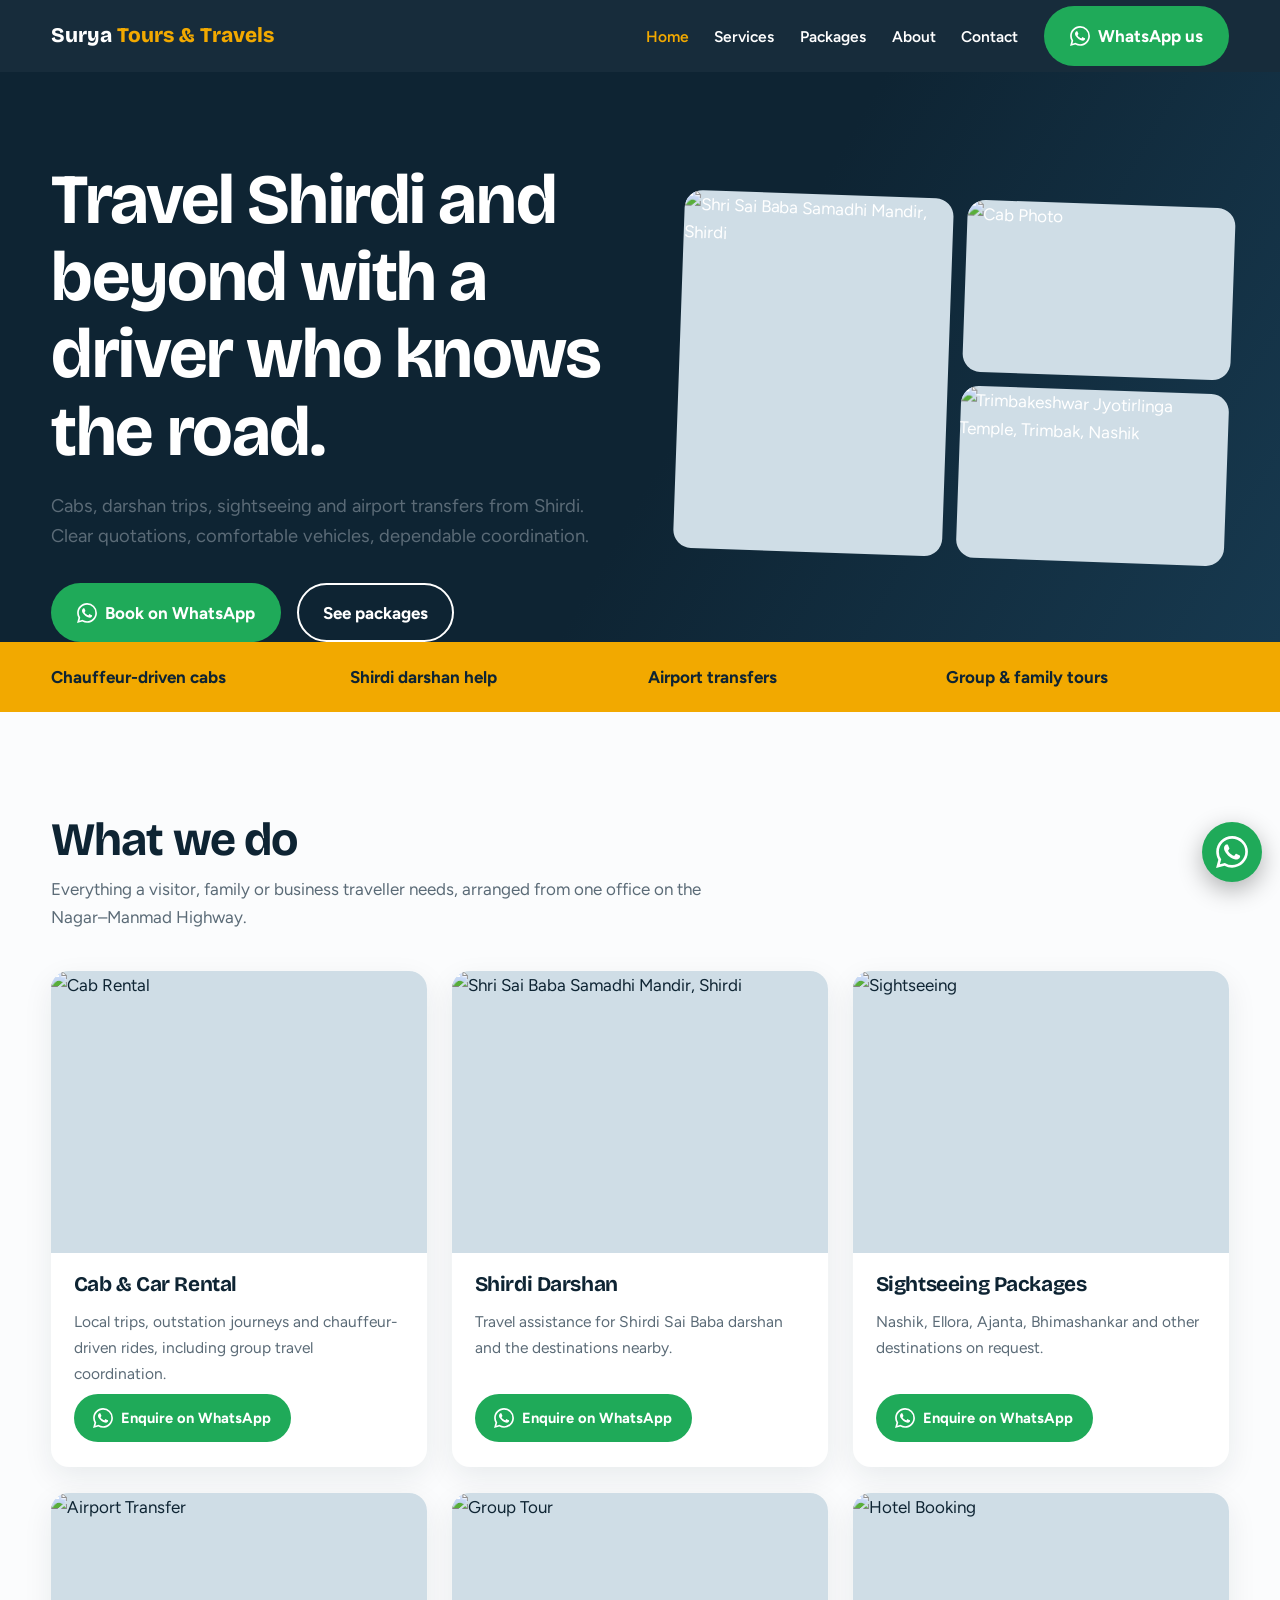
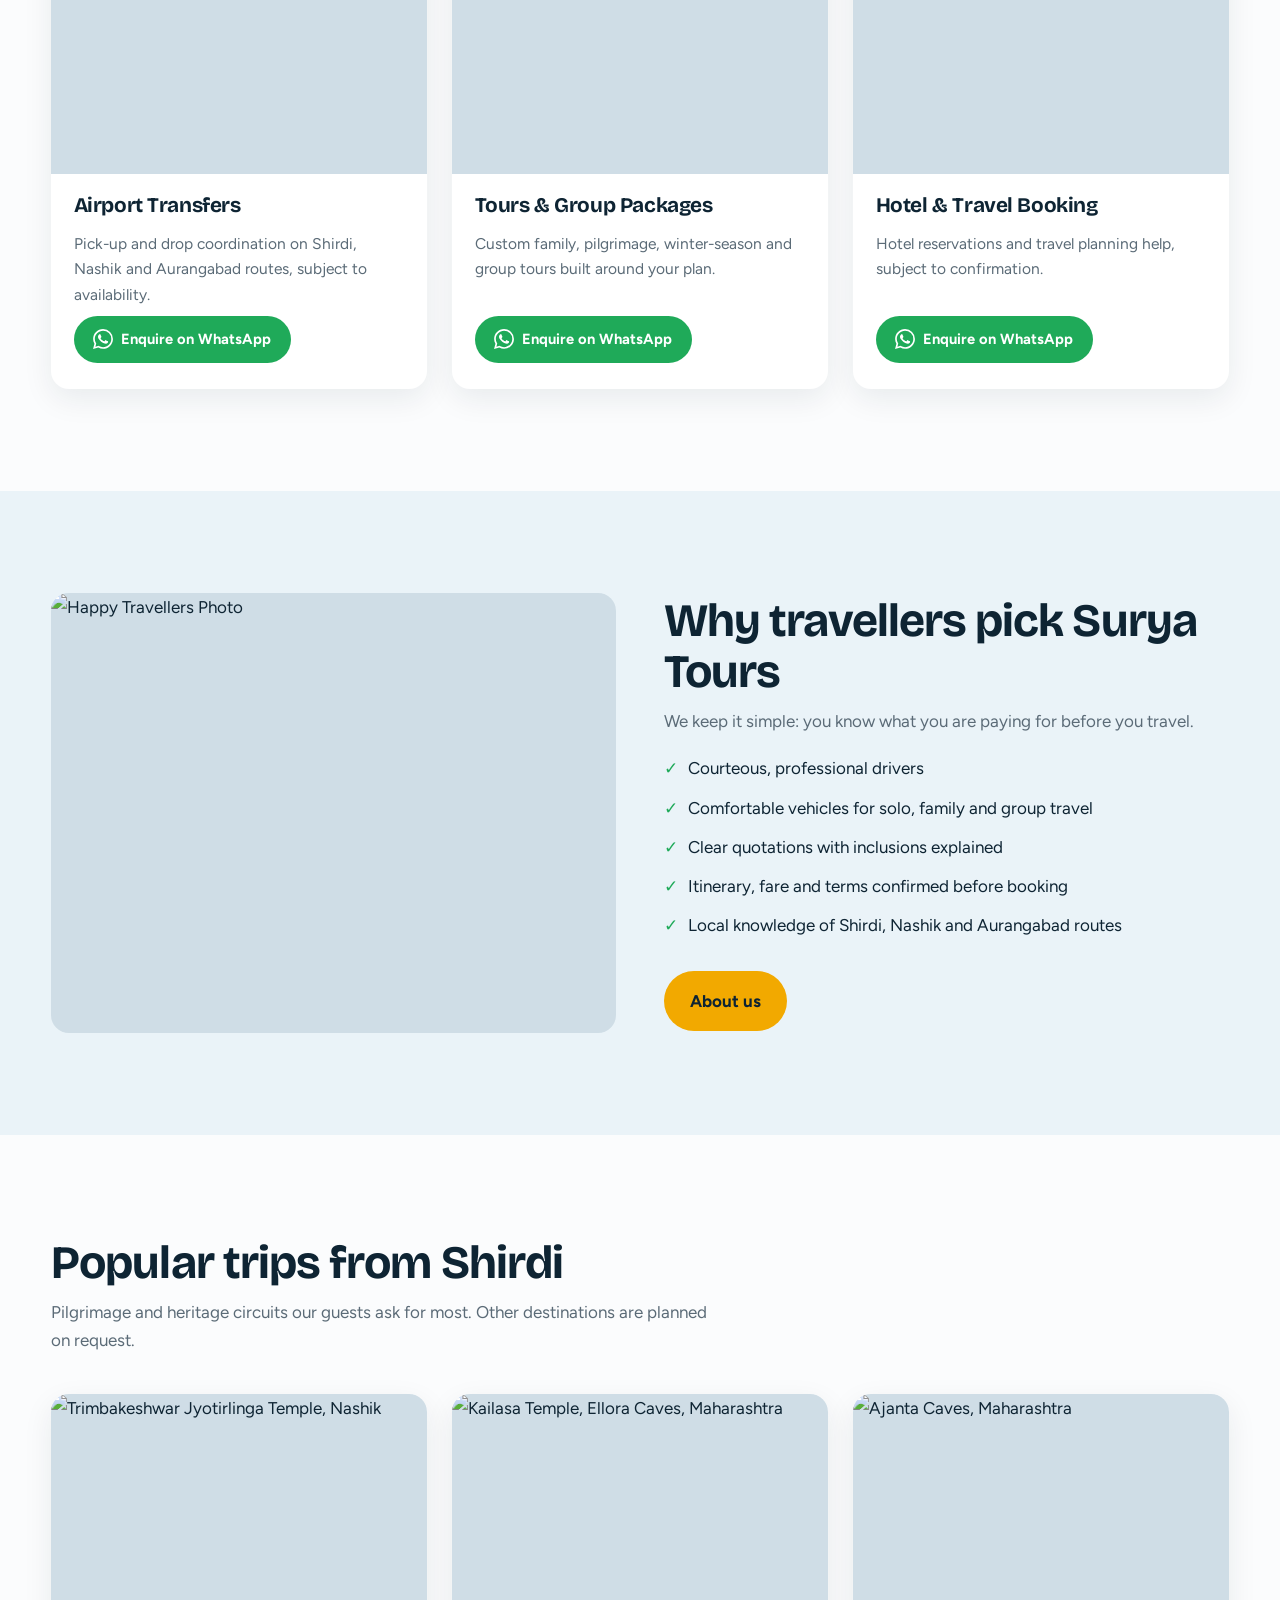
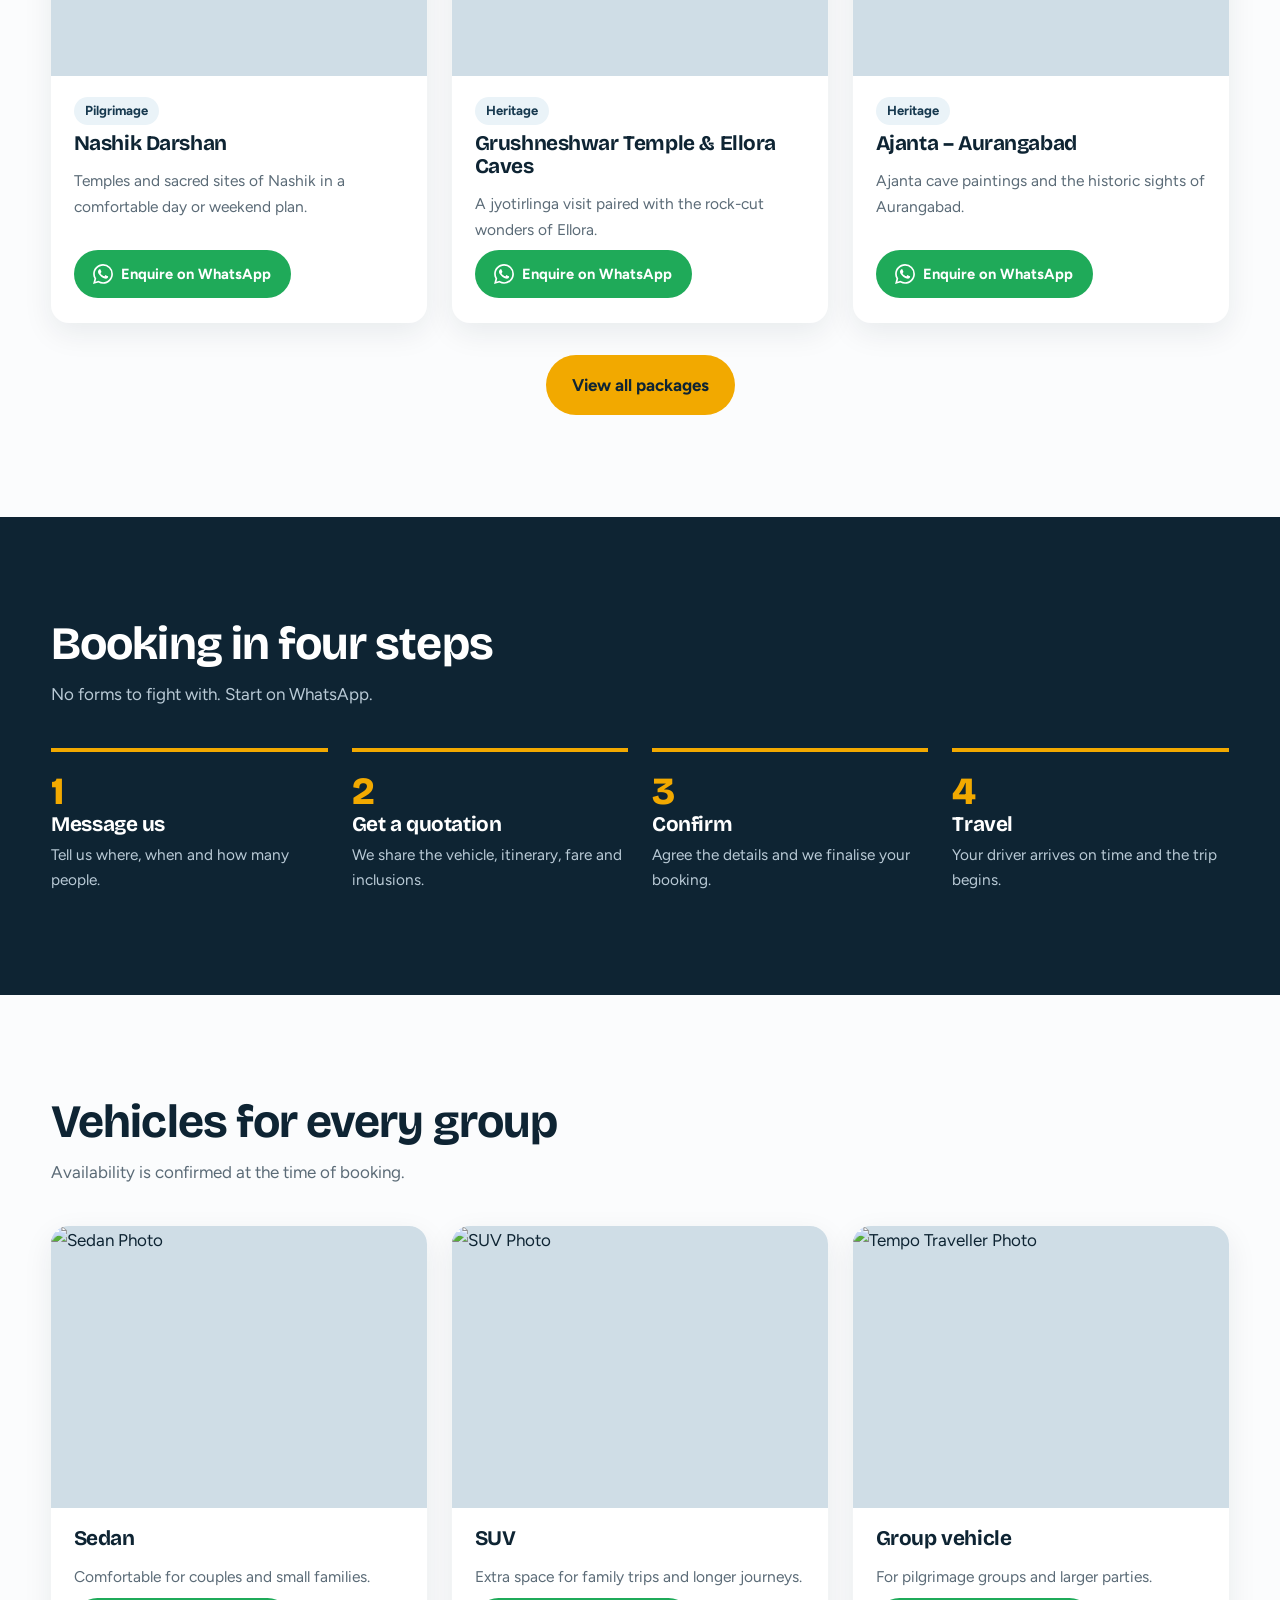
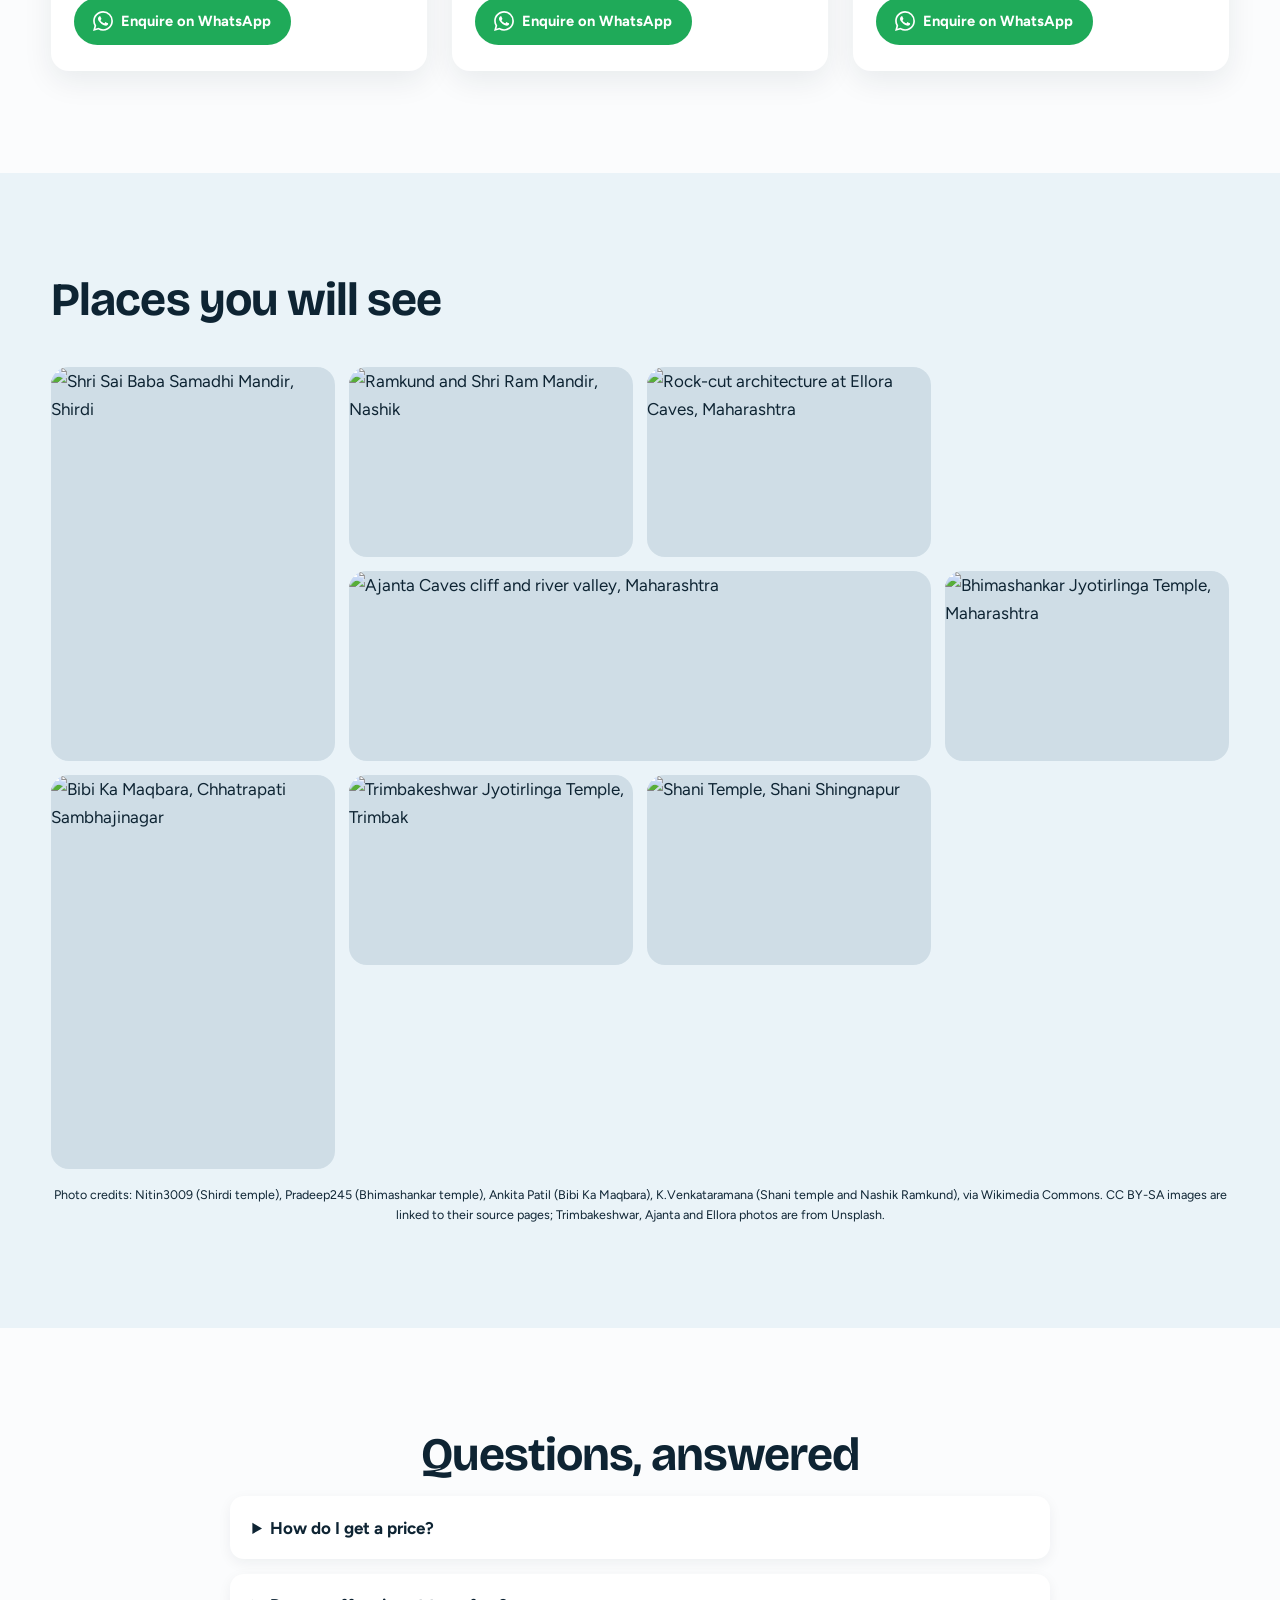
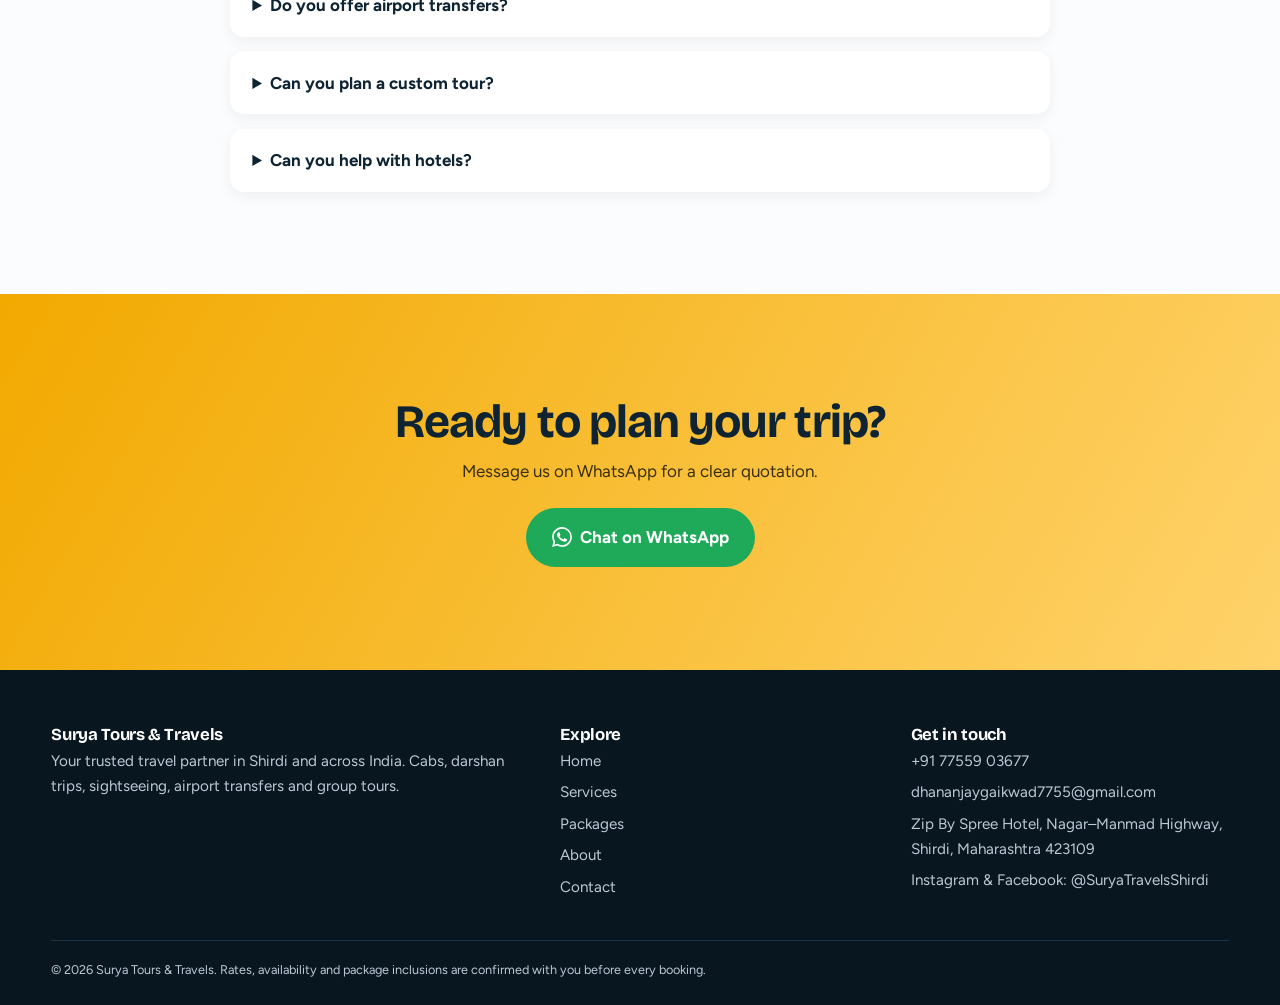
==== commit 938c7167: "Use destination-specific travel photos on homepage" ====
--- a/index.html
+++ b/index.html
@@ -8,20 +8,20 @@
 <main><section class="hero"><div class="wrap grid"><div><h1>Travel Shirdi and beyond with a driver who knows the road.</h1>
 <p class="lead">Cabs, darshan trips, sightseeing and airport transfers from Shirdi. Clear quotations, comfortable vehicles, dependable coordination.</p>
 <div class="cta"><a class="btn b-wa" href="https://wa.me/917755903677?text=Hello%20Surya%20Tours%20%26%20Travels%2C%20I%20would%20like%20to%20book%20a%20trip." target="_blank" rel="noopener"><svg class="wi" width="20" height="20" style="width:20px;height:20px" viewBox="0 0 24 24" aria-hidden="true"><path d="M17.472 14.382c-.297-.149-1.758-.867-2.03-.967-.273-.099-.471-.148-.67.15-.197.297-.767.966-.94 1.164-.173.199-.347.223-.644.075-.297-.15-1.255-.463-2.39-1.475-.883-.788-1.48-1.761-1.653-2.059-.173-.297-.018-.458.13-.606.134-.133.298-.347.446-.52.149-.174.198-.298.298-.497.099-.198.05-.371-.025-.52-.075-.149-.669-1.612-.916-2.207-.242-.579-.487-.5-.669-.51-.173-.008-.371-.01-.57-.01-.198 0-.52.074-.792.372-.272.297-1.04 1.016-1.04 2.479 0 1.462 1.065 2.875 1.213 3.074.149.198 2.096 3.2 5.077 4.487.709.306 1.262.489 1.694.625.712.227 1.36.195 1.871.118.571-.085 1.758-.719 2.006-1.413.248-.694.248-1.289.173-1.413-.074-.124-.272-.198-.57-.347m-5.421 7.403h-.004a9.87 9.87 0 01-5.031-1.378l-.361-.214-3.741.982.998-3.648-.235-.374a9.86 9.86 0 01-1.51-5.26c.001-5.45 4.436-9.884 9.888-9.884 2.64 0 5.122 1.03 6.988 2.898a9.825 9.825 0 012.893 6.994c-.003 5.45-4.437 9.884-9.885 9.884m8.413-18.297A11.815 11.815 0 0012.05 0C5.495 0 .16 5.335.157 11.892c0 2.096.547 4.142 1.588 5.945L.057 24l6.305-1.654a11.882 11.882 0 005.683 1.448h.005c6.554 0 11.89-5.335 11.893-11.893a11.821 11.821 0 00-3.48-8.413Z"/></svg>Book on WhatsApp</a><a class="btn b-line" href="packages.html">See packages</a></div></div>
-<div class="collage"><div class="ph "><img src="https://images.unsplash.com/photo-1561361513-2d000a50f0dc?auto=format&fit=crop&w=600&q=85" alt="Shirdi Hero Photo" loading="lazy" width="600" height="800"></div><div class="ph "><img src="https://images.unsplash.com/photo-1503376780353-7e6692767b70?auto=format&fit=crop&w=600&q=85" alt="Cab Photo" loading="lazy" width="600" height="380"></div><div class="ph "><img src="https://images.unsplash.com/photo-1561361513-2d000a50f0dc?auto=format&fit=crop&w=600&q=85" alt="Temple Photo" loading="lazy" width="600" height="380"></div></div></div></section>
+<div class="collage"><div class="ph "><img src="https://commons.wikimedia.org/wiki/Special:FilePath/Sri_Sai_Baba_Temple_,_Shirdi.jpg?width=1200" alt="Shri Sai Baba Samadhi Mandir, Shirdi" loading="lazy" width="600" height="800"></div><div class="ph "><img src="https://images.unsplash.com/photo-1503376780353-7e6692767b70?auto=format&fit=crop&w=600&q=85" alt="Cab Photo" loading="lazy" width="600" height="380"></div><div class="ph "><img src="https://images.unsplash.com/photo-1719465236914-71562b2c59dd?auto=format&fit=crop&w=1200&q=85" alt="Trimbakeshwar Jyotirlinga Temple, Trimbak, Nashik" loading="lazy" width="600" height="380"></div></div></div></section>
 <section class="strip"><div class="wrap"><div>Chauffeur-driven cabs</div><div>Shirdi darshan help</div><div>Airport transfers</div><div>Group &amp; family tours</div></div></section>
 <section class="sec"><div class="wrap"><h2>What we do</h2><p class="lead">Everything a visitor, family or business traveller needs, arranged from one office on the Nagar–Manmad Highway.</p>
-<div class="grid3"><article class="card"><div class="ph "><img src="https://images.unsplash.com/photo-1503376780353-7e6692767b70?auto=format&fit=crop&w=800&q=85" alt="Cab Rental" loading="lazy" width="800" height="600"></div><div class="body"><h3>Cab & Car Rental</h3><p>Local trips, outstation journeys and chauffeur-driven rides, including group travel coordination.</p><a class="btn b-wa" href="https://wa.me/917755903677?text=Hello%2C%20I%20am%20interested%20in%3A%20Cab%20%26%20Car%20Rental." target="_blank" rel="noopener"><svg class="wi" width="20" height="20" style="width:20px;height:20px" viewBox="0 0 24 24" aria-hidden="true"><path d="M17.472 14.382c-.297-.149-1.758-.867-2.03-.967-.273-.099-.471-.148-.67.15-.197.297-.767.966-.94 1.164-.173.199-.347.223-.644.075-.297-.15-1.255-.463-2.39-1.475-.883-.788-1.48-1.761-1.653-2.059-.173-.297-.018-.458.13-.606.134-.133.298-.347.446-.52.149-.174.198-.298.298-.497.099-.198.05-.371-.025-.52-.075-.149-.669-1.612-.916-2.207-.242-.579-.487-.5-.669-.51-.173-.008-.371-.01-.57-.01-.198 0-.52.074-.792.372-.272.297-1.04 1.016-1.04 2.479 0 1.462 1.065 2.875 1.213 3.074.149.198 2.096 3.2 5.077 4.487.709.306 1.262.489 1.694.625.712.227 1.36.195 1.871.118.571-.085 1.758-.719 2.006-1.413.248-.694.248-1.289.173-1.413-.074-.124-.272-.198-.57-.347m-5.421 7.403h-.004a9.87 9.87 0 01-5.031-1.378l-.361-.214-3.741.982.998-3.648-.235-.374a9.86 9.86 0 01-1.51-5.26c.001-5.45 4.436-9.884 9.888-9.884 2.64 0 5.122 1.03 6.988 2.898a9.825 9.825 0 012.893 6.994c-.003 5.45-4.437 9.884-9.885 9.884m8.413-18.297A11.815 11.815 0 0012.05 0C5.495 0 .16 5.335.157 11.892c0 2.096.547 4.142 1.588 5.945L.057 24l6.305-1.654a11.882 11.882 0 005.683 1.448h.005c6.554 0 11.89-5.335 11.893-11.893a11.821 11.821 0 00-3.48-8.413Z"/></svg>Enquire on WhatsApp</a></div></article><article class="card"><div class="ph "><img src="https://images.unsplash.com/photo-1561361513-2d000a50f0dc?auto=format&fit=crop&w=800&q=85" alt="Shirdi Darshan" loading="lazy" width="800" height="600"></div><div class="body"><h3>Shirdi Darshan</h3><p>Travel assistance for Shirdi Sai Baba darshan and the destinations nearby.</p><a class="btn b-wa" href="https://wa.me/917755903677?text=Hello%2C%20I%20am%20interested%20in%3A%20Shirdi%20Darshan." target="_blank" rel="noopener"><svg class="wi" width="20" height="20" style="width:20px;height:20px" viewBox="0 0 24 24" aria-hidden="true"><path d="M17.472 14.382c-.297-.149-1.758-.867-2.03-.967-.273-.099-.471-.148-.67.15-.197.297-.767.966-.94 1.164-.173.199-.347.223-.644.075-.297-.15-1.255-.463-2.39-1.475-.883-.788-1.48-1.761-1.653-2.059-.173-.297-.018-.458.13-.606.134-.133.298-.347.446-.52.149-.174.198-.298.298-.497.099-.198.05-.371-.025-.52-.075-.149-.669-1.612-.916-2.207-.242-.579-.487-.5-.669-.51-.173-.008-.371-.01-.57-.01-.198 0-.52.074-.792.372-.272.297-1.04 1.016-1.04 2.479 0 1.462 1.065 2.875 1.213 3.074.149.198 2.096 3.2 5.077 4.487.709.306 1.262.489 1.694.625.712.227 1.36.195 1.871.118.571-.085 1.758-.719 2.006-1.413.248-.694.248-1.289.173-1.413-.074-.124-.272-.198-.57-.347m-5.421 7.403h-.004a9.87 9.87 0 01-5.031-1.378l-.361-.214-3.741.982.998-3.648-.235-.374a9.86 9.86 0 01-1.51-5.26c.001-5.45 4.436-9.884 9.888-9.884 2.64 0 5.122 1.03 6.988 2.898a9.825 9.825 0 012.893 6.994c-.003 5.45-4.437 9.884-9.885 9.884m8.413-18.297A11.815 11.815 0 0012.05 0C5.495 0 .16 5.335.157 11.892c0 2.096.547 4.142 1.588 5.945L.057 24l6.305-1.654a11.882 11.882 0 005.683 1.448h.005c6.554 0 11.89-5.335 11.893-11.893a11.821 11.821 0 00-3.48-8.413Z"/></svg>Enquire on WhatsApp</a></div></article><article class="card"><div class="ph "><img src="https://images.unsplash.com/photo-1500530855697-b586d89ba3ee?auto=format&fit=crop&w=800&q=85" alt="Sightseeing" loading="lazy" width="800" height="600"></div><div class="body"><h3>Sightseeing Packages</h3><p>Nashik, Ellora, Ajanta, Bhimashankar and other destinations on request.</p><a class="btn b-wa" href="https://wa.me/917755903677?text=Hello%2C%20I%20am%20interested%20in%3A%20Sightseeing%20Packages." target="_blank" rel="noopener"><svg class="wi" width="20" height="20" style="width:20px;height:20px" viewBox="0 0 24 24" aria-hidden="true"><path d="M17.472 14.382c-.297-.149-1.758-.867-2.03-.967-.273-.099-.471-.148-.67.15-.197.297-.767.966-.94 1.164-.173.199-.347.223-.644.075-.297-.15-1.255-.463-2.39-1.475-.883-.788-1.48-1.761-1.653-2.059-.173-.297-.018-.458.13-.606.134-.133.298-.347.446-.52.149-.174.198-.298.298-.497.099-.198.05-.371-.025-.52-.075-.149-.669-1.612-.916-2.207-.242-.579-.487-.5-.669-.51-.173-.008-.371-.01-.57-.01-.198 0-.52.074-.792.372-.272.297-1.04 1.016-1.04 2.479 0 1.462 1.065 2.875 1.213 3.074.149.198 2.096 3.2 5.077 4.487.709.306 1.262.489 1.694.625.712.227 1.36.195 1.871.118.571-.085 1.758-.719 2.006-1.413.248-.694.248-1.289.173-1.413-.074-.124-.272-.198-.57-.347m-5.421 7.403h-.004a9.87 9.87 0 01-5.031-1.378l-.361-.214-3.741.982.998-3.648-.235-.374a9.86 9.86 0 01-1.51-5.26c.001-5.45 4.436-9.884 9.888-9.884 2.64 0 5.122 1.03 6.988 2.898a9.825 9.825 0 012.893 6.994c-.003 5.45-4.437 9.884-9.885 9.884m8.413-18.297A11.815 11.815 0 0012.05 0C5.495 0 .16 5.335.157 11.892c0 2.096.547 4.142 1.588 5.945L.057 24l6.305-1.654a11.882 11.882 0 005.683 1.448h.005c6.554 0 11.89-5.335 11.893-11.893a11.821 11.821 0 00-3.48-8.413Z"/></svg>Enquire on WhatsApp</a></div></article><article class="card"><div class="ph "><img src="https://images.unsplash.com/photo-1436491865332-7a61a109cc05?auto=format&fit=crop&w=800&q=85" alt="Airport Transfer" loading="lazy" width="800" height="600"></div><div class="body"><h3>Airport Transfers</h3><p>Pick-up and drop coordination on Shirdi, Nashik and Aurangabad routes, subject to availability.</p><a class="btn b-wa" href="https://wa.me/917755903677?text=Hello%2C%20I%20am%20interested%20in%3A%20Airport%20Transfers." target="_blank" rel="noopener"><svg class="wi" width="20" height="20" style="width:20px;height:20px" viewBox="0 0 24 24" aria-hidden="true"><path d="M17.472 14.382c-.297-.149-1.758-.867-2.03-.967-.273-.099-.471-.148-.67.15-.197.297-.767.966-.94 1.164-.173.199-.347.223-.644.075-.297-.15-1.255-.463-2.39-1.475-.883-.788-1.48-1.761-1.653-2.059-.173-.297-.018-.458.13-.606.134-.133.298-.347.446-.52.149-.174.198-.298.298-.497.099-.198.05-.371-.025-.52-.075-.149-.669-1.612-.916-2.207-.242-.579-.487-.5-.669-.51-.173-.008-.371-.01-.57-.01-.198 0-.52.074-.792.372-.272.297-1.04 1.016-1.04 2.479 0 1.462 1.065 2.875 1.213 3.074.149.198 2.096 3.2 5.077 4.487.709.306 1.262.489 1.694.625.712.227 1.36.195 1.871.118.571-.085 1.758-.719 2.006-1.413.248-.694.248-1.289.173-1.413-.074-.124-.272-.198-.57-.347m-5.421 7.403h-.004a9.87 9.87 0 01-5.031-1.378l-.361-.214-3.741.982.998-3.648-.235-.374a9.86 9.86 0 01-1.51-5.26c.001-5.45 4.436-9.884 9.888-9.884 2.64 0 5.122 1.03 6.988 2.898a9.825 9.825 0 012.893 6.994c-.003 5.45-4.437 9.884-9.885 9.884m8.413-18.297A11.815 11.815 0 0012.05 0C5.495 0 .16 5.335.157 11.892c0 2.096.547 4.142 1.588 5.945L.057 24l6.305-1.654a11.882 11.882 0 005.683 1.448h.005c6.554 0 11.89-5.335 11.893-11.893a11.821 11.821 0 00-3.48-8.413Z"/></svg>Enquire on WhatsApp</a></div></article><article class="card"><div class="ph "><img src="https://images.unsplash.com/photo-1570125909232-eb263c188f7e?auto=format&fit=crop&w=800&q=85" alt="Group Tour" loading="lazy" width="800" height="600"></div><div class="body"><h3>Tours & Group Packages</h3><p>Custom family, pilgrimage, winter-season and group tours built around your plan.</p><a class="btn b-wa" href="https://wa.me/917755903677?text=Hello%2C%20I%20am%20interested%20in%3A%20Tours%20%26%20Group%20Packages." target="_blank" rel="noopener"><svg class="wi" width="20" height="20" style="width:20px;height:20px" viewBox="0 0 24 24" aria-hidden="true"><path d="M17.472 14.382c-.297-.149-1.758-.867-2.03-.967-.273-.099-.471-.148-.67.15-.197.297-.767.966-.94 1.164-.173.199-.347.223-.644.075-.297-.15-1.255-.463-2.39-1.475-.883-.788-1.48-1.761-1.653-2.059-.173-.297-.018-.458.13-.606.134-.133.298-.347.446-.52.149-.174.198-.298.298-.497.099-.198.05-.371-.025-.52-.075-.149-.669-1.612-.916-2.207-.242-.579-.487-.5-.669-.51-.173-.008-.371-.01-.57-.01-.198 0-.52.074-.792.372-.272.297-1.04 1.016-1.04 2.479 0 1.462 1.065 2.875 1.213 3.074.149.198 2.096 3.2 5.077 4.487.709.306 1.262.489 1.694.625.712.227 1.36.195 1.871.118.571-.085 1.758-.719 2.006-1.413.248-.694.248-1.289.173-1.413-.074-.124-.272-.198-.57-.347m-5.421 7.403h-.004a9.87 9.87 0 01-5.031-1.378l-.361-.214-3.741.982.998-3.648-.235-.374a9.86 9.86 0 01-1.51-5.26c.001-5.45 4.436-9.884 9.888-9.884 2.64 0 5.122 1.03 6.988 2.898a9.825 9.825 0 012.893 6.994c-.003 5.45-4.437 9.884-9.885 9.884m8.413-18.297A11.815 11.815 0 0012.05 0C5.495 0 .16 5.335.157 11.892c0 2.096.547 4.142 1.588 5.945L.057 24l6.305-1.654a11.882 11.882 0 005.683 1.448h.005c6.554 0 11.89-5.335 11.893-11.893a11.821 11.821 0 00-3.48-8.413Z"/></svg>Enquire on WhatsApp</a></div></article><article class="card"><div class="ph "><img src="https://images.unsplash.com/photo-1566073771259-6a8506099945?auto=format&fit=crop&w=800&q=85" alt="Hotel Booking" loading="lazy" width="800" height="600"></div><div class="body"><h3>Hotel & Travel Booking</h3><p>Hotel reservations and travel planning help, subject to confirmation.</p><a class="btn b-wa" href="https://wa.me/917755903677?text=Hello%2C%20I%20am%20interested%20in%3A%20Hotel%20%26%20Travel%20Booking." target="_blank" rel="noopener"><svg class="wi" width="20" height="20" style="width:20px;height:20px" viewBox="0 0 24 24" aria-hidden="true"><path d="M17.472 14.382c-.297-.149-1.758-.867-2.03-.967-.273-.099-.471-.148-.67.15-.197.297-.767.966-.94 1.164-.173.199-.347.223-.644.075-.297-.15-1.255-.463-2.39-1.475-.883-.788-1.48-1.761-1.653-2.059-.173-.297-.018-.458.13-.606.134-.133.298-.347.446-.52.149-.174.198-.298.298-.497.099-.198.05-.371-.025-.52-.075-.149-.669-1.612-.916-2.207-.242-.579-.487-.5-.669-.51-.173-.008-.371-.01-.57-.01-.198 0-.52.074-.792.372-.272.297-1.04 1.016-1.04 2.479 0 1.462 1.065 2.875 1.213 3.074.149.198 2.096 3.2 5.077 4.487.709.306 1.262.489 1.694.625.712.227 1.36.195 1.871.118.571-.085 1.758-.719 2.006-1.413.248-.694.248-1.289.173-1.413-.074-.124-.272-.198-.57-.347m-5.421 7.403h-.004a9.87 9.87 0 01-5.031-1.378l-.361-.214-3.741.982.998-3.648-.235-.374a9.86 9.86 0 01-1.51-5.26c.001-5.45 4.436-9.884 9.888-9.884 2.64 0 5.122 1.03 6.988 2.898a9.825 9.825 0 012.893 6.994c-.003 5.45-4.437 9.884-9.885 9.884m8.413-18.297A11.815 11.815 0 0012.05 0C5.495 0 .16 5.335.157 11.892c0 2.096.547 4.142 1.588 5.945L.057 24l6.305-1.654a11.882 11.882 0 005.683 1.448h.005c6.554 0 11.89-5.335 11.893-11.893a11.821 11.821 0 00-3.48-8.413Z"/></svg>Enquire on WhatsApp</a></div></article></div></div></section>
+<div class="grid3"><article class="card"><div class="ph "><img src="https://images.unsplash.com/photo-1503376780353-7e6692767b70?auto=format&fit=crop&w=800&q=85" alt="Cab Rental" loading="lazy" width="800" height="600"></div><div class="body"><h3>Cab & Car Rental</h3><p>Local trips, outstation journeys and chauffeur-driven rides, including group travel coordination.</p><a class="btn b-wa" href="https://wa.me/917755903677?text=Hello%2C%20I%20am%20interested%20in%3A%20Cab%20%26%20Car%20Rental." target="_blank" rel="noopener"><svg class="wi" width="20" height="20" style="width:20px;height:20px" viewBox="0 0 24 24" aria-hidden="true"><path d="M17.472 14.382c-.297-.149-1.758-.867-2.03-.967-.273-.099-.471-.148-.67.15-.197.297-.767.966-.94 1.164-.173.199-.347.223-.644.075-.297-.15-1.255-.463-2.39-1.475-.883-.788-1.48-1.761-1.653-2.059-.173-.297-.018-.458.13-.606.134-.133.298-.347.446-.52.149-.174.198-.298.298-.497.099-.198.05-.371-.025-.52-.075-.149-.669-1.612-.916-2.207-.242-.579-.487-.5-.669-.51-.173-.008-.371-.01-.57-.01-.198 0-.52.074-.792.372-.272.297-1.04 1.016-1.04 2.479 0 1.462 1.065 2.875 1.213 3.074.149.198 2.096 3.2 5.077 4.487.709.306 1.262.489 1.694.625.712.227 1.36.195 1.871.118.571-.085 1.758-.719 2.006-1.413.248-.694.248-1.289.173-1.413-.074-.124-.272-.198-.57-.347m-5.421 7.403h-.004a9.87 9.87 0 01-5.031-1.378l-.361-.214-3.741.982.998-3.648-.235-.374a9.86 9.86 0 01-1.51-5.26c.001-5.45 4.436-9.884 9.888-9.884 2.64 0 5.122 1.03 6.988 2.898a9.825 9.825 0 012.893 6.994c-.003 5.45-4.437 9.884-9.885 9.884m8.413-18.297A11.815 11.815 0 0012.05 0C5.495 0 .16 5.335.157 11.892c0 2.096.547 4.142 1.588 5.945L.057 24l6.305-1.654a11.882 11.882 0 005.683 1.448h.005c6.554 0 11.89-5.335 11.893-11.893a11.821 11.821 0 00-3.48-8.413Z"/></svg>Enquire on WhatsApp</a></div></article><article class="card"><div class="ph "><img src="https://commons.wikimedia.org/wiki/Special:FilePath/Sri_Sai_Baba_Temple_,_Shirdi.jpg?width=1200" alt="Shri Sai Baba Samadhi Mandir, Shirdi" loading="lazy" width="800" height="600"></div><div class="body"><h3>Shirdi Darshan</h3><p>Travel assistance for Shirdi Sai Baba darshan and the destinations nearby.</p><a class="btn b-wa" href="https://wa.me/917755903677?text=Hello%2C%20I%20am%20interested%20in%3A%20Shirdi%20Darshan." target="_blank" rel="noopener"><svg class="wi" width="20" height="20" style="width:20px;height:20px" viewBox="0 0 24 24" aria-hidden="true"><path d="M17.472 14.382c-.297-.149-1.758-.867-2.03-.967-.273-.099-.471-.148-.67.15-.197.297-.767.966-.94 1.164-.173.199-.347.223-.644.075-.297-.15-1.255-.463-2.39-1.475-.883-.788-1.48-1.761-1.653-2.059-.173-.297-.018-.458.13-.606.134-.133.298-.347.446-.52.149-.174.198-.298.298-.497.099-.198.05-.371-.025-.52-.075-.149-.669-1.612-.916-2.207-.242-.579-.487-.5-.669-.51-.173-.008-.371-.01-.57-.01-.198 0-.52.074-.792.372-.272.297-1.04 1.016-1.04 2.479 0 1.462 1.065 2.875 1.213 3.074.149.198 2.096 3.2 5.077 4.487.709.306 1.262.489 1.694.625.712.227 1.36.195 1.871.118.571-.085 1.758-.719 2.006-1.413.248-.694.248-1.289.173-1.413-.074-.124-.272-.198-.57-.347m-5.421 7.403h-.004a9.87 9.87 0 01-5.031-1.378l-.361-.214-3.741.982.998-3.648-.235-.374a9.86 9.86 0 01-1.51-5.26c.001-5.45 4.436-9.884 9.888-9.884 2.64 0 5.122 1.03 6.988 2.898a9.825 9.825 0 012.893 6.994c-.003 5.45-4.437 9.884-9.885 9.884m8.413-18.297A11.815 11.815 0 0012.05 0C5.495 0 .16 5.335.157 11.892c0 2.096.547 4.142 1.588 5.945L.057 24l6.305-1.654a11.882 11.882 0 005.683 1.448h.005c6.554 0 11.89-5.335 11.893-11.893a11.821 11.821 0 00-3.48-8.413Z"/></svg>Enquire on WhatsApp</a></div></article><article class="card"><div class="ph "><img src="https://images.unsplash.com/photo-1500530855697-b586d89ba3ee?auto=format&fit=crop&w=800&q=85" alt="Sightseeing" loading="lazy" width="800" height="600"></div><div class="body"><h3>Sightseeing Packages</h3><p>Nashik, Ellora, Ajanta, Bhimashankar and other destinations on request.</p><a class="btn b-wa" href="https://wa.me/917755903677?text=Hello%2C%20I%20am%20interested%20in%3A%20Sightseeing%20Packages." target="_blank" rel="noopener"><svg class="wi" width="20" height="20" style="width:20px;height:20px" viewBox="0 0 24 24" aria-hidden="true"><path d="M17.472 14.382c-.297-.149-1.758-.867-2.03-.967-.273-.099-.471-.148-.67.15-.197.297-.767.966-.94 1.164-.173.199-.347.223-.644.075-.297-.15-1.255-.463-2.39-1.475-.883-.788-1.48-1.761-1.653-2.059-.173-.297-.018-.458.13-.606.134-.133.298-.347.446-.52.149-.174.198-.298.298-.497.099-.198.05-.371-.025-.52-.075-.149-.669-1.612-.916-2.207-.242-.579-.487-.5-.669-.51-.173-.008-.371-.01-.57-.01-.198 0-.52.074-.792.372-.272.297-1.04 1.016-1.04 2.479 0 1.462 1.065 2.875 1.213 3.074.149.198 2.096 3.2 5.077 4.487.709.306 1.262.489 1.694.625.712.227 1.36.195 1.871.118.571-.085 1.758-.719 2.006-1.413.248-.694.248-1.289.173-1.413-.074-.124-.272-.198-.57-.347m-5.421 7.403h-.004a9.87 9.87 0 01-5.031-1.378l-.361-.214-3.741.982.998-3.648-.235-.374a9.86 9.86 0 01-1.51-5.26c.001-5.45 4.436-9.884 9.888-9.884 2.64 0 5.122 1.03 6.988 2.898a9.825 9.825 0 012.893 6.994c-.003 5.45-4.437 9.884-9.885 9.884m8.413-18.297A11.815 11.815 0 0012.05 0C5.495 0 .16 5.335.157 11.892c0 2.096.547 4.142 1.588 5.945L.057 24l6.305-1.654a11.882 11.882 0 005.683 1.448h.005c6.554 0 11.89-5.335 11.893-11.893a11.821 11.821 0 00-3.48-8.413Z"/></svg>Enquire on WhatsApp</a></div></article><article class="card"><div class="ph "><img src="https://images.unsplash.com/photo-1436491865332-7a61a109cc05?auto=format&fit=crop&w=800&q=85" alt="Airport Transfer" loading="lazy" width="800" height="600"></div><div class="body"><h3>Airport Transfers</h3><p>Pick-up and drop coordination on Shirdi, Nashik and Aurangabad routes, subject to availability.</p><a class="btn b-wa" href="https://wa.me/917755903677?text=Hello%2C%20I%20am%20interested%20in%3A%20Airport%20Transfers." target="_blank" rel="noopener"><svg class="wi" width="20" height="20" style="width:20px;height:20px" viewBox="0 0 24 24" aria-hidden="true"><path d="M17.472 14.382c-.297-.149-1.758-.867-2.03-.967-.273-.099-.471-.148-.67.15-.197.297-.767.966-.94 1.164-.173.199-.347.223-.644.075-.297-.15-1.255-.463-2.39-1.475-.883-.788-1.48-1.761-1.653-2.059-.173-.297-.018-.458.13-.606.134-.133.298-.347.446-.52.149-.174.198-.298.298-.497.099-.198.05-.371-.025-.52-.075-.149-.669-1.612-.916-2.207-.242-.579-.487-.5-.669-.51-.173-.008-.371-.01-.57-.01-.198 0-.52.074-.792.372-.272.297-1.04 1.016-1.04 2.479 0 1.462 1.065 2.875 1.213 3.074.149.198 2.096 3.2 5.077 4.487.709.306 1.262.489 1.694.625.712.227 1.36.195 1.871.118.571-.085 1.758-.719 2.006-1.413.248-.694.248-1.289.173-1.413-.074-.124-.272-.198-.57-.347m-5.421 7.403h-.004a9.87 9.87 0 01-5.031-1.378l-.361-.214-3.741.982.998-3.648-.235-.374a9.86 9.86 0 01-1.51-5.26c.001-5.45 4.436-9.884 9.888-9.884 2.64 0 5.122 1.03 6.988 2.898a9.825 9.825 0 012.893 6.994c-.003 5.45-4.437 9.884-9.885 9.884m8.413-18.297A11.815 11.815 0 0012.05 0C5.495 0 .16 5.335.157 11.892c0 2.096.547 4.142 1.588 5.945L.057 24l6.305-1.654a11.882 11.882 0 005.683 1.448h.005c6.554 0 11.89-5.335 11.893-11.893a11.821 11.821 0 00-3.48-8.413Z"/></svg>Enquire on WhatsApp</a></div></article><article class="card"><div class="ph "><img src="https://images.unsplash.com/photo-1570125909232-eb263c188f7e?auto=format&fit=crop&w=800&q=85" alt="Group Tour" loading="lazy" width="800" height="600"></div><div class="body"><h3>Tours & Group Packages</h3><p>Custom family, pilgrimage, winter-season and group tours built around your plan.</p><a class="btn b-wa" href="https://wa.me/917755903677?text=Hello%2C%20I%20am%20interested%20in%3A%20Tours%20%26%20Group%20Packages." target="_blank" rel="noopener"><svg class="wi" width="20" height="20" style="width:20px;height:20px" viewBox="0 0 24 24" aria-hidden="true"><path d="M17.472 14.382c-.297-.149-1.758-.867-2.03-.967-.273-.099-.471-.148-.67.15-.197.297-.767.966-.94 1.164-.173.199-.347.223-.644.075-.297-.15-1.255-.463-2.39-1.475-.883-.788-1.48-1.761-1.653-2.059-.173-.297-.018-.458.13-.606.134-.133.298-.347.446-.52.149-.174.198-.298.298-.497.099-.198.05-.371-.025-.52-.075-.149-.669-1.612-.916-2.207-.242-.579-.487-.5-.669-.51-.173-.008-.371-.01-.57-.01-.198 0-.52.074-.792.372-.272.297-1.04 1.016-1.04 2.479 0 1.462 1.065 2.875 1.213 3.074.149.198 2.096 3.2 5.077 4.487.709.306 1.262.489 1.694.625.712.227 1.36.195 1.871.118.571-.085 1.758-.719 2.006-1.413.248-.694.248-1.289.173-1.413-.074-.124-.272-.198-.57-.347m-5.421 7.403h-.004a9.87 9.87 0 01-5.031-1.378l-.361-.214-3.741.982.998-3.648-.235-.374a9.86 9.86 0 01-1.51-5.26c.001-5.45 4.436-9.884 9.888-9.884 2.64 0 5.122 1.03 6.988 2.898a9.825 9.825 0 012.893 6.994c-.003 5.45-4.437 9.884-9.885 9.884m8.413-18.297A11.815 11.815 0 0012.05 0C5.495 0 .16 5.335.157 11.892c0 2.096.547 4.142 1.588 5.945L.057 24l6.305-1.654a11.882 11.882 0 005.683 1.448h.005c6.554 0 11.89-5.335 11.893-11.893a11.821 11.821 0 00-3.48-8.413Z"/></svg>Enquire on WhatsApp</a></div></article><article class="card"><div class="ph "><img src="https://images.unsplash.com/photo-1566073771259-6a8506099945?auto=format&fit=crop&w=800&q=85" alt="Hotel Booking" loading="lazy" width="800" height="600"></div><div class="body"><h3>Hotel & Travel Booking</h3><p>Hotel reservations and travel planning help, subject to confirmation.</p><a class="btn b-wa" href="https://wa.me/917755903677?text=Hello%2C%20I%20am%20interested%20in%3A%20Hotel%20%26%20Travel%20Booking." target="_blank" rel="noopener"><svg class="wi" width="20" height="20" style="width:20px;height:20px" viewBox="0 0 24 24" aria-hidden="true"><path d="M17.472 14.382c-.297-.149-1.758-.867-2.03-.967-.273-.099-.471-.148-.67.15-.197.297-.767.966-.94 1.164-.173.199-.347.223-.644.075-.297-.15-1.255-.463-2.39-1.475-.883-.788-1.48-1.761-1.653-2.059-.173-.297-.018-.458.13-.606.134-.133.298-.347.446-.52.149-.174.198-.298.298-.497.099-.198.05-.371-.025-.52-.075-.149-.669-1.612-.916-2.207-.242-.579-.487-.5-.669-.51-.173-.008-.371-.01-.57-.01-.198 0-.52.074-.792.372-.272.297-1.04 1.016-1.04 2.479 0 1.462 1.065 2.875 1.213 3.074.149.198 2.096 3.2 5.077 4.487.709.306 1.262.489 1.694.625.712.227 1.36.195 1.871.118.571-.085 1.758-.719 2.006-1.413.248-.694.248-1.289.173-1.413-.074-.124-.272-.198-.57-.347m-5.421 7.403h-.004a9.87 9.87 0 01-5.031-1.378l-.361-.214-3.741.982.998-3.648-.235-.374a9.86 9.86 0 01-1.51-5.26c.001-5.45 4.436-9.884 9.888-9.884 2.64 0 5.122 1.03 6.988 2.898a9.825 9.825 0 012.893 6.994c-.003 5.45-4.437 9.884-9.885 9.884m8.413-18.297A11.815 11.815 0 0012.05 0C5.495 0 .16 5.335.157 11.892c0 2.096.547 4.142 1.588 5.945L.057 24l6.305-1.654a11.882 11.882 0 005.683 1.448h.005c6.554 0 11.89-5.335 11.893-11.893a11.821 11.821 0 00-3.48-8.413Z"/></svg>Enquire on WhatsApp</a></div></article></div></div></section>
 <section class="sec alt"><div class="wrap grid2"><div class="ph "><img src="https://images.unsplash.com/photo-1529156069898-49953e39b3ac?auto=format&fit=crop&w=900&q=85" alt="Happy Travellers Photo" loading="lazy" width="900" height="700"></div><div><h2>Why travellers pick Surya Tours</h2><p class="lead">We keep it simple: you know what you are paying for before you travel.</p>
 <ul class="checks"><li>Courteous, professional drivers</li><li>Comfortable vehicles for solo, family and group travel</li><li>Clear quotations with inclusions explained</li><li>Itinerary, fare and terms confirmed before booking</li><li>Local knowledge of Shirdi, Nashik and Aurangabad routes</li></ul>
 <a class="btn b-gold" href="about.html">About us</a></div></div></section>
 <section class="sec"><div class="wrap"><h2>Popular trips from Shirdi</h2><p class="lead">Pilgrimage and heritage circuits our guests ask for most. Other destinations are planned on request.</p>
-<div class="grid3"><article class="card"><div class="ph "><img src="https://images.unsplash.com/photo-1500534623283-312a2f2c8e55?auto=format&fit=crop&w=800&q=85" alt="Nashik Darshan" loading="lazy" width="800" height="600"></div><div class="body"><span class="tag">Pilgrimage</span><h3>Nashik Darshan</h3><p>Temples and sacred sites of Nashik in a comfortable day or weekend plan.</p><a class="btn b-wa" href="https://wa.me/917755903677?text=Hello%2C%20I%20would%20like%20a%20quote%20for%3A%20Nashik%20Darshan." target="_blank" rel="noopener"><svg class="wi" width="20" height="20" style="width:20px;height:20px" viewBox="0 0 24 24" aria-hidden="true"><path d="M17.472 14.382c-.297-.149-1.758-.867-2.03-.967-.273-.099-.471-.148-.67.15-.197.297-.767.966-.94 1.164-.173.199-.347.223-.644.075-.297-.15-1.255-.463-2.39-1.475-.883-.788-1.48-1.761-1.653-2.059-.173-.297-.018-.458.13-.606.134-.133.298-.347.446-.52.149-.174.198-.298.298-.497.099-.198.05-.371-.025-.52-.075-.149-.669-1.612-.916-2.207-.242-.579-.487-.5-.669-.51-.173-.008-.371-.01-.57-.01-.198 0-.52.074-.792.372-.272.297-1.04 1.016-1.04 2.479 0 1.462 1.065 2.875 1.213 3.074.149.198 2.096 3.2 5.077 4.487.709.306 1.262.489 1.694.625.712.227 1.36.195 1.871.118.571-.085 1.758-.719 2.006-1.413.248-.694.248-1.289.173-1.413-.074-.124-.272-.198-.57-.347m-5.421 7.403h-.004a9.87 9.87 0 01-5.031-1.378l-.361-.214-3.741.982.998-3.648-.235-.374a9.86 9.86 0 01-1.51-5.26c.001-5.45 4.436-9.884 9.888-9.884 2.64 0 5.122 1.03 6.988 2.898a9.825 9.825 0 012.893 6.994c-.003 5.45-4.437 9.884-9.885 9.884m8.413-18.297A11.815 11.815 0 0012.05 0C5.495 0 .16 5.335.157 11.892c0 2.096.547 4.142 1.588 5.945L.057 24l6.305-1.654a11.882 11.882 0 005.683 1.448h.005c6.554 0 11.89-5.335 11.893-11.893a11.821 11.821 0 00-3.48-8.413Z"/></svg>Enquire on WhatsApp</a></div></article><article class="card"><div class="ph "><img src="https://images.unsplash.com/photo-1533158326339-7f3cf2404354?auto=format&fit=crop&w=800&q=85" alt="Grushneshwar Temple & Ellora Caves" loading="lazy" width="800" height="600"></div><div class="body"><span class="tag">Heritage</span><h3>Grushneshwar Temple & Ellora Caves</h3><p>A jyotirlinga visit paired with the rock-cut wonders of Ellora.</p><a class="btn b-wa" href="https://wa.me/917755903677?text=Hello%2C%20I%20would%20like%20a%20quote%20for%3A%20Grushneshwar%20Temple%20%26%20Ellora%20Caves." target="_blank" rel="noopener"><svg class="wi" width="20" height="20" style="width:20px;height:20px" viewBox="0 0 24 24" aria-hidden="true"><path d="M17.472 14.382c-.297-.149-1.758-.867-2.03-.967-.273-.099-.471-.148-.67.15-.197.297-.767.966-.94 1.164-.173.199-.347.223-.644.075-.297-.15-1.255-.463-2.39-1.475-.883-.788-1.48-1.761-1.653-2.059-.173-.297-.018-.458.13-.606.134-.133.298-.347.446-.52.149-.174.198-.298.298-.497.099-.198.05-.371-.025-.52-.075-.149-.669-1.612-.916-2.207-.242-.579-.487-.5-.669-.51-.173-.008-.371-.01-.57-.01-.198 0-.52.074-.792.372-.272.297-1.04 1.016-1.04 2.479 0 1.462 1.065 2.875 1.213 3.074.149.198 2.096 3.2 5.077 4.487.709.306 1.262.489 1.694.625.712.227 1.36.195 1.871.118.571-.085 1.758-.719 2.006-1.413.248-.694.248-1.289.173-1.413-.074-.124-.272-.198-.57-.347m-5.421 7.403h-.004a9.87 9.87 0 01-5.031-1.378l-.361-.214-3.741.982.998-3.648-.235-.374a9.86 9.86 0 01-1.51-5.26c.001-5.45 4.436-9.884 9.888-9.884 2.64 0 5.122 1.03 6.988 2.898a9.825 9.825 0 012.893 6.994c-.003 5.45-4.437 9.884-9.885 9.884m8.413-18.297A11.815 11.815 0 0012.05 0C5.495 0 .16 5.335.157 11.892c0 2.096.547 4.142 1.588 5.945L.057 24l6.305-1.654a11.882 11.882 0 005.683 1.448h.005c6.554 0 11.89-5.335 11.893-11.893a11.821 11.821 0 00-3.48-8.413Z"/></svg>Enquire on WhatsApp</a></div></article><article class="card"><div class="ph "><img src="https://images.unsplash.com/photo-1606293926075-69a00dbfde81?auto=format&fit=crop&w=800&q=85" alt="Ajanta – Aurangabad" loading="lazy" width="800" height="600"></div><div class="body"><span class="tag">Heritage</span><h3>Ajanta – Aurangabad</h3><p>Ajanta cave paintings and the historic sights of Aurangabad.</p><a class="btn b-wa" href="https://wa.me/917755903677?text=Hello%2C%20I%20would%20like%20a%20quote%20for%3A%20Ajanta%20%E2%80%93%20Aurangabad." target="_blank" rel="noopener"><svg class="wi" width="20" height="20" style="width:20px;height:20px" viewBox="0 0 24 24" aria-hidden="true"><path d="M17.472 14.382c-.297-.149-1.758-.867-2.03-.967-.273-.099-.471-.148-.67.15-.197.297-.767.966-.94 1.164-.173.199-.347.223-.644.075-.297-.15-1.255-.463-2.39-1.475-.883-.788-1.48-1.761-1.653-2.059-.173-.297-.018-.458.13-.606.134-.133.298-.347.446-.52.149-.174.198-.298.298-.497.099-.198.05-.371-.025-.52-.075-.149-.669-1.612-.916-2.207-.242-.579-.487-.5-.669-.51-.173-.008-.371-.01-.57-.01-.198 0-.52.074-.792.372-.272.297-1.04 1.016-1.04 2.479 0 1.462 1.065 2.875 1.213 3.074.149.198 2.096 3.2 5.077 4.487.709.306 1.262.489 1.694.625.712.227 1.36.195 1.871.118.571-.085 1.758-.719 2.006-1.413.248-.694.248-1.289.173-1.413-.074-.124-.272-.198-.57-.347m-5.421 7.403h-.004a9.87 9.87 0 01-5.031-1.378l-.361-.214-3.741.982.998-3.648-.235-.374a9.86 9.86 0 01-1.51-5.26c.001-5.45 4.436-9.884 9.888-9.884 2.64 0 5.122 1.03 6.988 2.898a9.825 9.825 0 012.893 6.994c-.003 5.45-4.437 9.884-9.885 9.884m8.413-18.297A11.815 11.815 0 0012.05 0C5.495 0 .16 5.335.157 11.892c0 2.096.547 4.142 1.588 5.945L.057 24l6.305-1.654a11.882 11.882 0 005.683 1.448h.005c6.554 0 11.89-5.335 11.893-11.893a11.821 11.821 0 00-3.48-8.413Z"/></svg>Enquire on WhatsApp</a></div></article></div><p class="center" style="margin-top:2rem"><a class="btn b-gold" href="packages.html">View all packages</a></p></div></section>
+<div class="grid3"><article class="card"><div class="ph "><img src="https://images.unsplash.com/photo-1719465236914-71562b2c59dd?auto=format&fit=crop&w=1200&q=85" alt="Trimbakeshwar Jyotirlinga Temple, Nashik" loading="lazy" width="800" height="600"></div><div class="body"><span class="tag">Pilgrimage</span><h3>Nashik Darshan</h3><p>Temples and sacred sites of Nashik in a comfortable day or weekend plan.</p><a class="btn b-wa" href="https://wa.me/917755903677?text=Hello%2C%20I%20would%20like%20a%20quote%20for%3A%20Nashik%20Darshan." target="_blank" rel="noopener"><svg class="wi" width="20" height="20" style="width:20px;height:20px" viewBox="0 0 24 24" aria-hidden="true"><path d="M17.472 14.382c-.297-.149-1.758-.867-2.03-.967-.273-.099-.471-.148-.67.15-.197.297-.767.966-.94 1.164-.173.199-.347.223-.644.075-.297-.15-1.255-.463-2.39-1.475-.883-.788-1.48-1.761-1.653-2.059-.173-.297-.018-.458.13-.606.134-.133.298-.347.446-.52.149-.174.198-.298.298-.497.099-.198.05-.371-.025-.52-.075-.149-.669-1.612-.916-2.207-.242-.579-.487-.5-.669-.51-.173-.008-.371-.01-.57-.01-.198 0-.52.074-.792.372-.272.297-1.04 1.016-1.04 2.479 0 1.462 1.065 2.875 1.213 3.074.149.198 2.096 3.2 5.077 4.487.709.306 1.262.489 1.694.625.712.227 1.36.195 1.871.118.571-.085 1.758-.719 2.006-1.413.248-.694.248-1.289.173-1.413-.074-.124-.272-.198-.57-.347m-5.421 7.403h-.004a9.87 9.87 0 01-5.031-1.378l-.361-.214-3.741.982.998-3.648-.235-.374a9.86 9.86 0 01-1.51-5.26c.001-5.45 4.436-9.884 9.888-9.884 2.64 0 5.122 1.03 6.988 2.898a9.825 9.825 0 012.893 6.994c-.003 5.45-4.437 9.884-9.885 9.884m8.413-18.297A11.815 11.815 0 0012.05 0C5.495 0 .16 5.335.157 11.892c0 2.096.547 4.142 1.588 5.945L.057 24l6.305-1.654a11.882 11.882 0 005.683 1.448h.005c6.554 0 11.89-5.335 11.893-11.893a11.821 11.821 0 00-3.48-8.413Z"/></svg>Enquire on WhatsApp</a></div></article><article class="card"><div class="ph "><img src="https://images.unsplash.com/photo-1793625493275-60026a8e31e1?auto=format&fit=crop&w=1200&q=85" alt="Kailasa Temple, Ellora Caves, Maharashtra" loading="lazy" width="800" height="600"></div><div class="body"><span class="tag">Heritage</span><h3>Grushneshwar Temple & Ellora Caves</h3><p>A jyotirlinga visit paired with the rock-cut wonders of Ellora.</p><a class="btn b-wa" href="https://wa.me/917755903677?text=Hello%2C%20I%20would%20like%20a%20quote%20for%3A%20Grushneshwar%20Temple%20%26%20Ellora%20Caves." target="_blank" rel="noopener"><svg class="wi" width="20" height="20" style="width:20px;height:20px" viewBox="0 0 24 24" aria-hidden="true"><path d="M17.472 14.382c-.297-.149-1.758-.867-2.03-.967-.273-.099-.471-.148-.67.15-.197.297-.767.966-.94 1.164-.173.199-.347.223-.644.075-.297-.15-1.255-.463-2.39-1.475-.883-.788-1.48-1.761-1.653-2.059-.173-.297-.018-.458.13-.606.134-.133.298-.347.446-.52.149-.174.198-.298.298-.497.099-.198.05-.371-.025-.52-.075-.149-.669-1.612-.916-2.207-.242-.579-.487-.5-.669-.51-.173-.008-.371-.01-.57-.01-.198 0-.52.074-.792.372-.272.297-1.04 1.016-1.04 2.479 0 1.462 1.065 2.875 1.213 3.074.149.198 2.096 3.2 5.077 4.487.709.306 1.262.489 1.694.625.712.227 1.36.195 1.871.118.571-.085 1.758-.719 2.006-1.413.248-.694.248-1.289.173-1.413-.074-.124-.272-.198-.57-.347m-5.421 7.403h-.004a9.87 9.87 0 01-5.031-1.378l-.361-.214-3.741.982.998-3.648-.235-.374a9.86 9.86 0 01-1.51-5.26c.001-5.45 4.436-9.884 9.888-9.884 2.64 0 5.122 1.03 6.988 2.898a9.825 9.825 0 012.893 6.994c-.003 5.45-4.437 9.884-9.885 9.884m8.413-18.297A11.815 11.815 0 0012.05 0C5.495 0 .16 5.335.157 11.892c0 2.096.547 4.142 1.588 5.945L.057 24l6.305-1.654a11.882 11.882 0 005.683 1.448h.005c6.554 0 11.89-5.335 11.893-11.893a11.821 11.821 0 00-3.48-8.413Z"/></svg>Enquire on WhatsApp</a></div></article><article class="card"><div class="ph "><img src="https://images.unsplash.com/photo-1792750887158-b18f2fe77d70?auto=format&fit=crop&w=1200&q=85" alt="Ajanta Caves, Maharashtra" loading="lazy" width="800" height="600"></div><div class="body"><span class="tag">Heritage</span><h3>Ajanta – Aurangabad</h3><p>Ajanta cave paintings and the historic sights of Aurangabad.</p><a class="btn b-wa" href="https://wa.me/917755903677?text=Hello%2C%20I%20would%20like%20a%20quote%20for%3A%20Ajanta%20%E2%80%93%20Aurangabad." target="_blank" rel="noopener"><svg class="wi" width="20" height="20" style="width:20px;height:20px" viewBox="0 0 24 24" aria-hidden="true"><path d="M17.472 14.382c-.297-.149-1.758-.867-2.03-.967-.273-.099-.471-.148-.67.15-.197.297-.767.966-.94 1.164-.173.199-.347.223-.644.075-.297-.15-1.255-.463-2.39-1.475-.883-.788-1.48-1.761-1.653-2.059-.173-.297-.018-.458.13-.606.134-.133.298-.347.446-.52.149-.174.198-.298.298-.497.099-.198.05-.371-.025-.52-.075-.149-.669-1.612-.916-2.207-.242-.579-.487-.5-.669-.51-.173-.008-.371-.01-.57-.01-.198 0-.52.074-.792.372-.272.297-1.04 1.016-1.04 2.479 0 1.462 1.065 2.875 1.213 3.074.149.198 2.096 3.2 5.077 4.487.709.306 1.262.489 1.694.625.712.227 1.36.195 1.871.118.571-.085 1.758-.719 2.006-1.413.248-.694.248-1.289.173-1.413-.074-.124-.272-.198-.57-.347m-5.421 7.403h-.004a9.87 9.87 0 01-5.031-1.378l-.361-.214-3.741.982.998-3.648-.235-.374a9.86 9.86 0 01-1.51-5.26c.001-5.45 4.436-9.884 9.888-9.884 2.64 0 5.122 1.03 6.988 2.898a9.825 9.825 0 012.893 6.994c-.003 5.45-4.437 9.884-9.885 9.884m8.413-18.297A11.815 11.815 0 0012.05 0C5.495 0 .16 5.335.157 11.892c0 2.096.547 4.142 1.588 5.945L.057 24l6.305-1.654a11.882 11.882 0 005.683 1.448h.005c6.554 0 11.89-5.335 11.893-11.893a11.821 11.821 0 00-3.48-8.413Z"/></svg>Enquire on WhatsApp</a></div></article></div><p class="center" style="margin-top:2rem"><a class="btn b-gold" href="packages.html">View all packages</a></p></div></section>
 <section class="sec dark"><div class="wrap"><h2>Booking in four steps</h2><p class="lead">No forms to fight with. Start on WhatsApp.</p>
 <div class="steps"><div><h3>Message us</h3><p>Tell us where, when and how many people.</p></div><div><h3>Get a quotation</h3><p>We share the vehicle, itinerary, fare and inclusions.</p></div><div><h3>Confirm</h3><p>Agree the details and we finalise your booking.</p></div><div><h3>Travel</h3><p>Your driver arrives on time and the trip begins.</p></div></div></div></section>
 <section class="sec"><div class="wrap"><h2>Vehicles for every group</h2><p class="lead">Availability is confirmed at the time of booking.</p>
 <div class="grid3"><article class="card"><div class="ph "><img src="https://images.unsplash.com/photo-1492144534655-ae79c964c9d7?auto=format&fit=crop&w=800&q=85" alt="Sedan Photo" loading="lazy" width="800" height="600"></div><div class="body"><h3>Sedan</h3><p>Comfortable for couples and small families.</p><a class="btn b-wa" href="https://wa.me/917755903677?text=Hello%2C%20I%20need%20a%20sedan." target="_blank" rel="noopener"><svg class="wi" width="20" height="20" style="width:20px;height:20px" viewBox="0 0 24 24" aria-hidden="true"><path d="M17.472 14.382c-.297-.149-1.758-.867-2.03-.967-.273-.099-.471-.148-.67.15-.197.297-.767.966-.94 1.164-.173.199-.347.223-.644.075-.297-.15-1.255-.463-2.39-1.475-.883-.788-1.48-1.761-1.653-2.059-.173-.297-.018-.458.13-.606.134-.133.298-.347.446-.52.149-.174.198-.298.298-.497.099-.198.05-.371-.025-.52-.075-.149-.669-1.612-.916-2.207-.242-.579-.487-.5-.669-.51-.173-.008-.371-.01-.57-.01-.198 0-.52.074-.792.372-.272.297-1.04 1.016-1.04 2.479 0 1.462 1.065 2.875 1.213 3.074.149.198 2.096 3.2 5.077 4.487.709.306 1.262.489 1.694.625.712.227 1.36.195 1.871.118.571-.085 1.758-.719 2.006-1.413.248-.694.248-1.289.173-1.413-.074-.124-.272-.198-.57-.347m-5.421 7.403h-.004a9.87 9.87 0 01-5.031-1.378l-.361-.214-3.741.982.998-3.648-.235-.374a9.86 9.86 0 01-1.51-5.26c.001-5.45 4.436-9.884 9.888-9.884 2.64 0 5.122 1.03 6.988 2.898a9.825 9.825 0 012.893 6.994c-.003 5.45-4.437 9.884-9.885 9.884m8.413-18.297A11.815 11.815 0 0012.05 0C5.495 0 .16 5.335.157 11.892c0 2.096.547 4.142 1.588 5.945L.057 24l6.305-1.654a11.882 11.882 0 005.683 1.448h.005c6.554 0 11.89-5.335 11.893-11.893a11.821 11.821 0 00-3.48-8.413Z"/></svg>Enquire on WhatsApp</a></div></article><article class="card"><div class="ph "><img src="https://images.unsplash.com/photo-1511919884226-fd3cad34687c?auto=format&fit=crop&w=800&q=85" alt="SUV Photo" loading="lazy" width="800" height="600"></div><div class="body"><h3>SUV</h3><p>Extra space for family trips and longer journeys.</p><a class="btn b-wa" href="https://wa.me/917755903677?text=Hello%2C%20I%20need%20an%20SUV." target="_blank" rel="noopener"><svg class="wi" width="20" height="20" style="width:20px;height:20px" viewBox="0 0 24 24" aria-hidden="true"><path d="M17.472 14.382c-.297-.149-1.758-.867-2.03-.967-.273-.099-.471-.148-.67.15-.197.297-.767.966-.94 1.164-.173.199-.347.223-.644.075-.297-.15-1.255-.463-2.39-1.475-.883-.788-1.48-1.761-1.653-2.059-.173-.297-.018-.458.13-.606.134-.133.298-.347.446-.52.149-.174.198-.298.298-.497.099-.198.05-.371-.025-.52-.075-.149-.669-1.612-.916-2.207-.242-.579-.487-.5-.669-.51-.173-.008-.371-.01-.57-.01-.198 0-.52.074-.792.372-.272.297-1.04 1.016-1.04 2.479 0 1.462 1.065 2.875 1.213 3.074.149.198 2.096 3.2 5.077 4.487.709.306 1.262.489 1.694.625.712.227 1.36.195 1.871.118.571-.085 1.758-.719 2.006-1.413.248-.694.248-1.289.173-1.413-.074-.124-.272-.198-.57-.347m-5.421 7.403h-.004a9.87 9.87 0 01-5.031-1.378l-.361-.214-3.741.982.998-3.648-.235-.374a9.86 9.86 0 01-1.51-5.26c.001-5.45 4.436-9.884 9.888-9.884 2.64 0 5.122 1.03 6.988 2.898a9.825 9.825 0 012.893 6.994c-.003 5.45-4.437 9.884-9.885 9.884m8.413-18.297A11.815 11.815 0 0012.05 0C5.495 0 .16 5.335.157 11.892c0 2.096.547 4.142 1.588 5.945L.057 24l6.305-1.654a11.882 11.882 0 005.683 1.448h.005c6.554 0 11.89-5.335 11.893-11.893a11.821 11.821 0 00-3.48-8.413Z"/></svg>Enquire on WhatsApp</a></div></article><article class="card"><div class="ph "><img src="https://images.unsplash.com/photo-1570125909232-eb263c188f7e?auto=format&fit=crop&w=800&q=85" alt="Tempo Traveller Photo" loading="lazy" width="800" height="600"></div><div class="body"><h3>Group vehicle</h3><p>For pilgrimage groups and larger parties.</p><a class="btn b-wa" href="https://wa.me/917755903677?text=Hello%2C%20I%20need%20a%20group%20vehicle." target="_blank" rel="noopener"><svg class="wi" width="20" height="20" style="width:20px;height:20px" viewBox="0 0 24 24" aria-hidden="true"><path d="M17.472 14.382c-.297-.149-1.758-.867-2.03-.967-.273-.099-.471-.148-.67.15-.197.297-.767.966-.94 1.164-.173.199-.347.223-.644.075-.297-.15-1.255-.463-2.39-1.475-.883-.788-1.48-1.761-1.653-2.059-.173-.297-.018-.458.13-.606.134-.133.298-.347.446-.52.149-.174.198-.298.298-.497.099-.198.05-.371-.025-.52-.075-.149-.669-1.612-.916-2.207-.242-.579-.487-.5-.669-.51-.173-.008-.371-.01-.57-.01-.198 0-.52.074-.792.372-.272.297-1.04 1.016-1.04 2.479 0 1.462 1.065 2.875 1.213 3.074.149.198 2.096 3.2 5.077 4.487.709.306 1.262.489 1.694.625.712.227 1.36.195 1.871.118.571-.085 1.758-.719 2.006-1.413.248-.694.248-1.289.173-1.413-.074-.124-.272-.198-.57-.347m-5.421 7.403h-.004a9.87 9.87 0 01-5.031-1.378l-.361-.214-3.741.982.998-3.648-.235-.374a9.86 9.86 0 01-1.51-5.26c.001-5.45 4.436-9.884 9.888-9.884 2.64 0 5.122 1.03 6.988 2.898a9.825 9.825 0 012.893 6.994c-.003 5.45-4.437 9.884-9.885 9.884m8.413-18.297A11.815 11.815 0 0012.05 0C5.495 0 .16 5.335.157 11.892c0 2.096.547 4.142 1.588 5.945L.057 24l6.305-1.654a11.882 11.882 0 005.683 1.448h.005c6.554 0 11.89-5.335 11.893-11.893a11.821 11.821 0 00-3.48-8.413Z"/></svg>Enquire on WhatsApp</a></div></article></div></div></section>
-<section class="sec alt"><div class="wrap"><h2>Places you will see</h2><div class="gal"><div class="ph "><img src="https://images.unsplash.com/photo-1561361513-2d000a50f0dc?auto=format&fit=crop&w=600&q=85" alt="Shirdi Sai Baba Temple" loading="lazy" width="600" height="500"></div><div class="ph "><img src="https://images.unsplash.com/photo-1470770841072-f978cf4d019e?auto=format&fit=crop&w=600&q=85" alt="Nashik Ghats" loading="lazy" width="600" height="500"></div><div class="ph "><img src="https://images.unsplash.com/photo-1533158326339-7f3cf2404354?auto=format&fit=crop&w=600&q=85" alt="Ellora Caves" loading="lazy" width="600" height="500"></div><div class="ph "><img src="https://images.unsplash.com/photo-1606293926075-69a00dbfde81?auto=format&fit=crop&w=600&q=85" alt="Ajanta Caves" loading="lazy" width="600" height="500"></div><div class="ph "><img src="https://images.unsplash.com/photo-1464822759023-fed622ff2c3b?auto=format&fit=crop&w=600&q=85" alt="Bhimashankar Hills" loading="lazy" width="600" height="500"></div><div class="ph "><img src="https://images.unsplash.com/photo-1488646953014-85cb44e25828?auto=format&fit=crop&w=600&q=85" alt="Aurangabad" loading="lazy" width="600" height="500"></div></div></div></section>
+<section class="sec alt"><div class="wrap"><h2>Places you will see</h2><div class="gal"><div class="ph "><img src="https://commons.wikimedia.org/wiki/Special:FilePath/Sri_Sai_Baba_Temple_,_Shirdi.jpg?width=1200" alt="Shri Sai Baba Samadhi Mandir, Shirdi" loading="lazy" width="600" height="500"></div><div class="ph "><img src="https://commons.wikimedia.org/wiki/Special:FilePath/Srirama_Mandir_at_Ramkund,_Nashik.jpg?width=1200" alt="Ramkund and Shri Ram Mandir, Nashik" loading="lazy" width="600" height="500"></div><div class="ph "><img src="https://images.unsplash.com/photo-1793625493275-60026a8e31e1?auto=format&fit=crop&w=1200&q=85" alt="Rock-cut architecture at Ellora Caves, Maharashtra" loading="lazy" width="600" height="500"></div><div class="ph "><img src="https://images.unsplash.com/photo-1792750887158-b18f2fe77d70?auto=format&fit=crop&w=1200&q=85" alt="Ajanta Caves cliff and river valley, Maharashtra" loading="lazy" width="600" height="500"></div><div class="ph "><img src="https://commons.wikimedia.org/wiki/Special:FilePath/Bhimashankar_temple.JPG?width=1200" alt="Bhimashankar Jyotirlinga Temple, Maharashtra" loading="lazy" width="600" height="500"></div><div class="ph "><img src="https://commons.wikimedia.org/wiki/Special:FilePath/Bibi_Ka_Maqbara,_Aurangabad,_Maharashtra.jpg?width=1200" alt="Bibi Ka Maqbara, Chhatrapati Sambhajinagar" loading="lazy" width="600" height="500"></div><div class="ph"><img src="https://images.unsplash.com/photo-1719465236914-71562b2c59dd?auto=format&fit=crop&w=1200&q=85" alt="Trimbakeshwar Jyotirlinga Temple, Trimbak" loading="lazy" width="600" height="500"></div><div class="ph"><img src="https://commons.wikimedia.org/wiki/Special:FilePath/Shani_Temple_at_Shani_Shingnapur,_Maharastra,_India.jpg?width=1200" alt="Shani Temple, Shani Shingnapur" loading="lazy" width="600" height="500"></div></div><p class="center" style="font-size:.78rem;margin-top:1rem">Photo credits: Nitin3009 (Shirdi temple), Pradeep245 (Bhimashankar temple), Ankita Patil (Bibi Ka Maqbara), K.Venkataramana (Shani temple and Nashik Ramkund), via Wikimedia Commons. CC BY-SA images are linked to their source pages; Trimbakeshwar, Ajanta and Ellora photos are from Unsplash.</p></div></div></section>
 <section class="sec"><div class="wrap" style="max-width:820px"><h2 class="center">Questions, answered</h2>
 <details><summary>How do I get a price?</summary><p>Message us on WhatsApp with your route, dates and group size. We send a clear quotation before anything is booked.</p></details>
 <details><summary>Do you offer airport transfers?</summary><p>Yes, for Shirdi, Nashik and Aurangabad routes, subject to availability.</p></details>
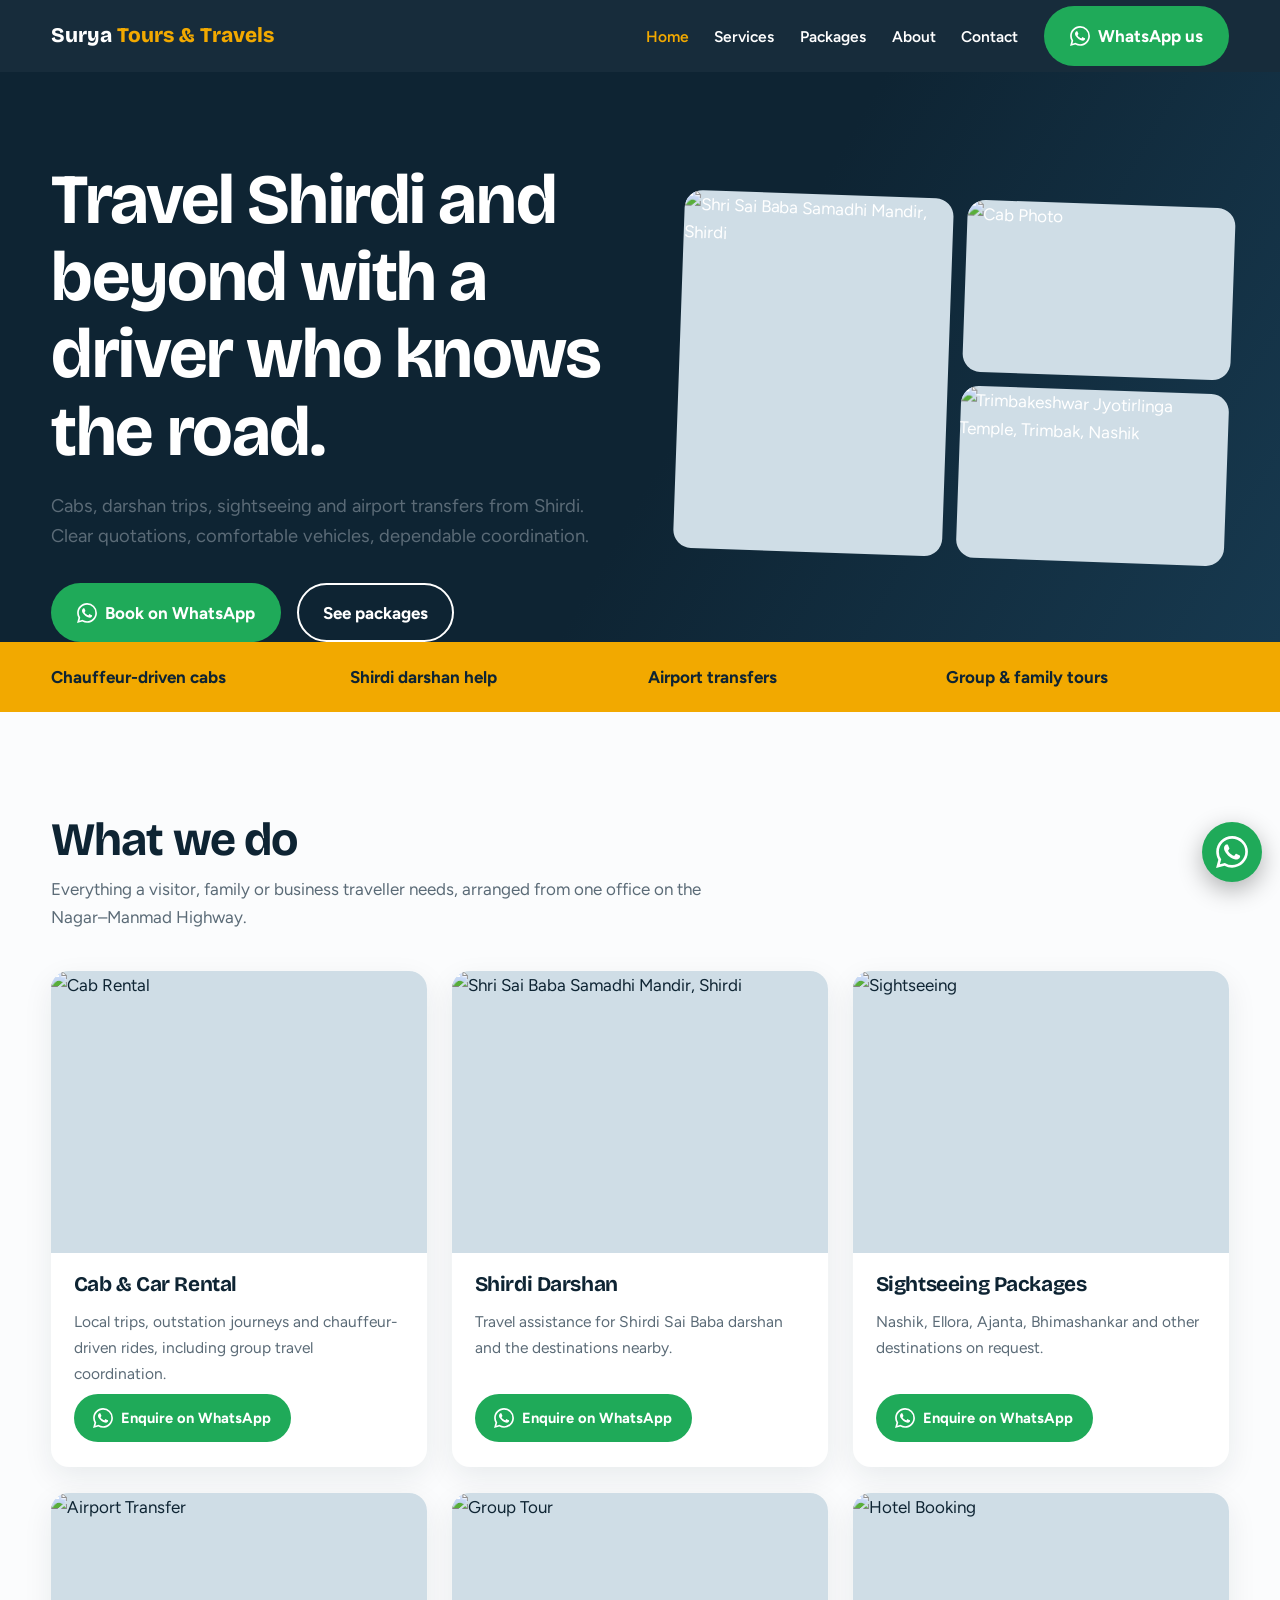
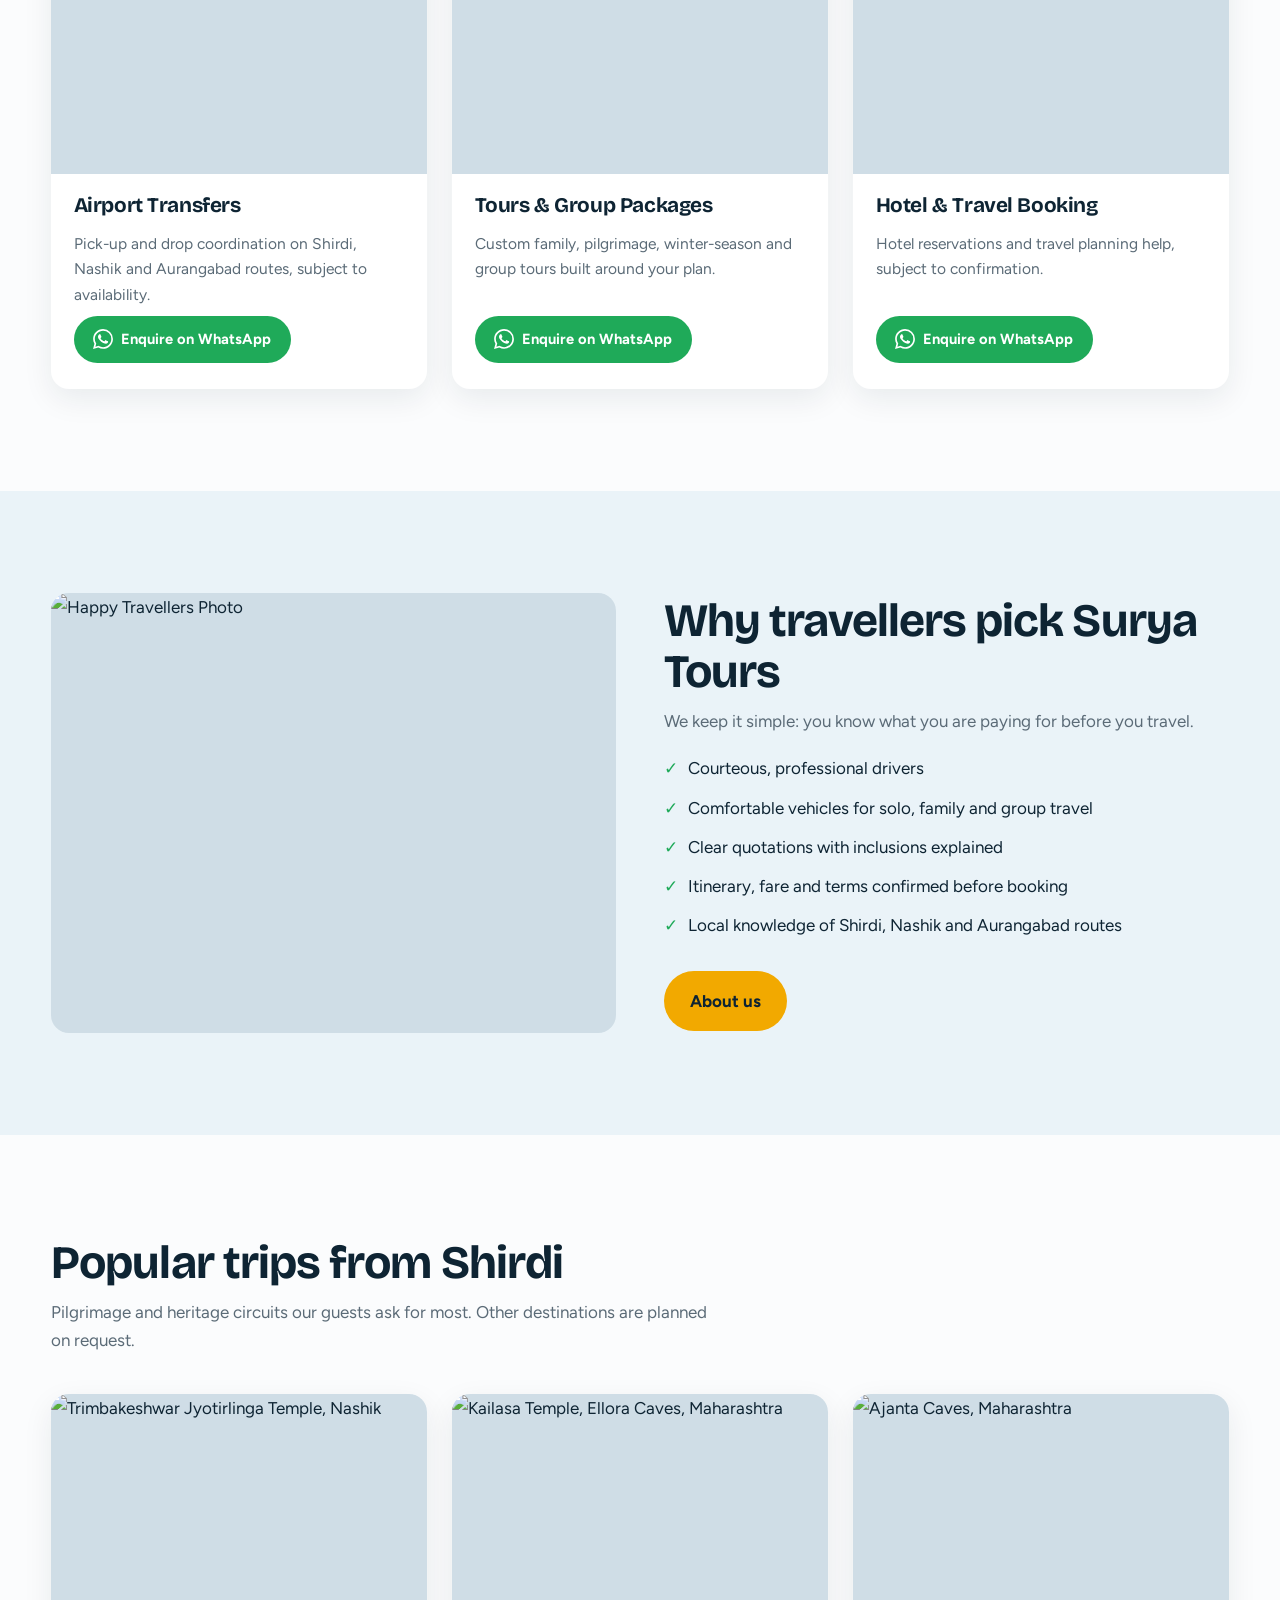
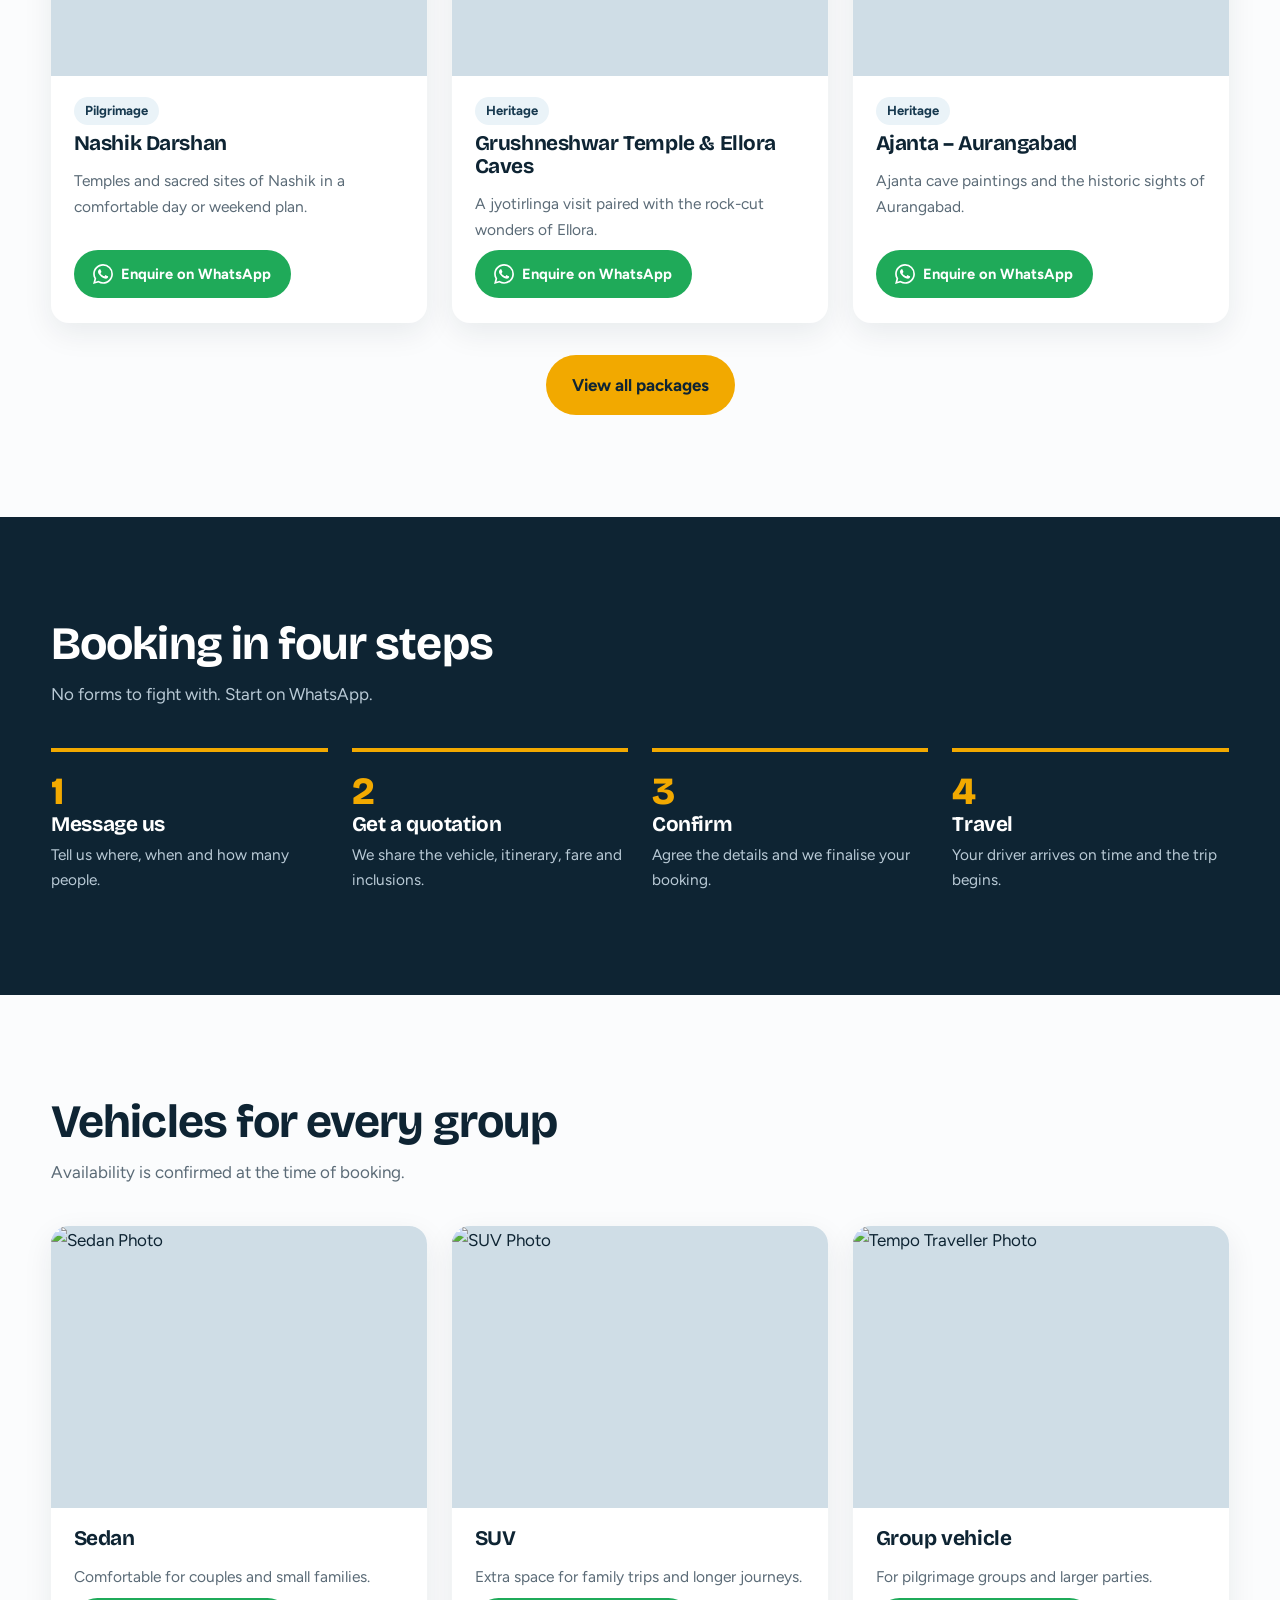
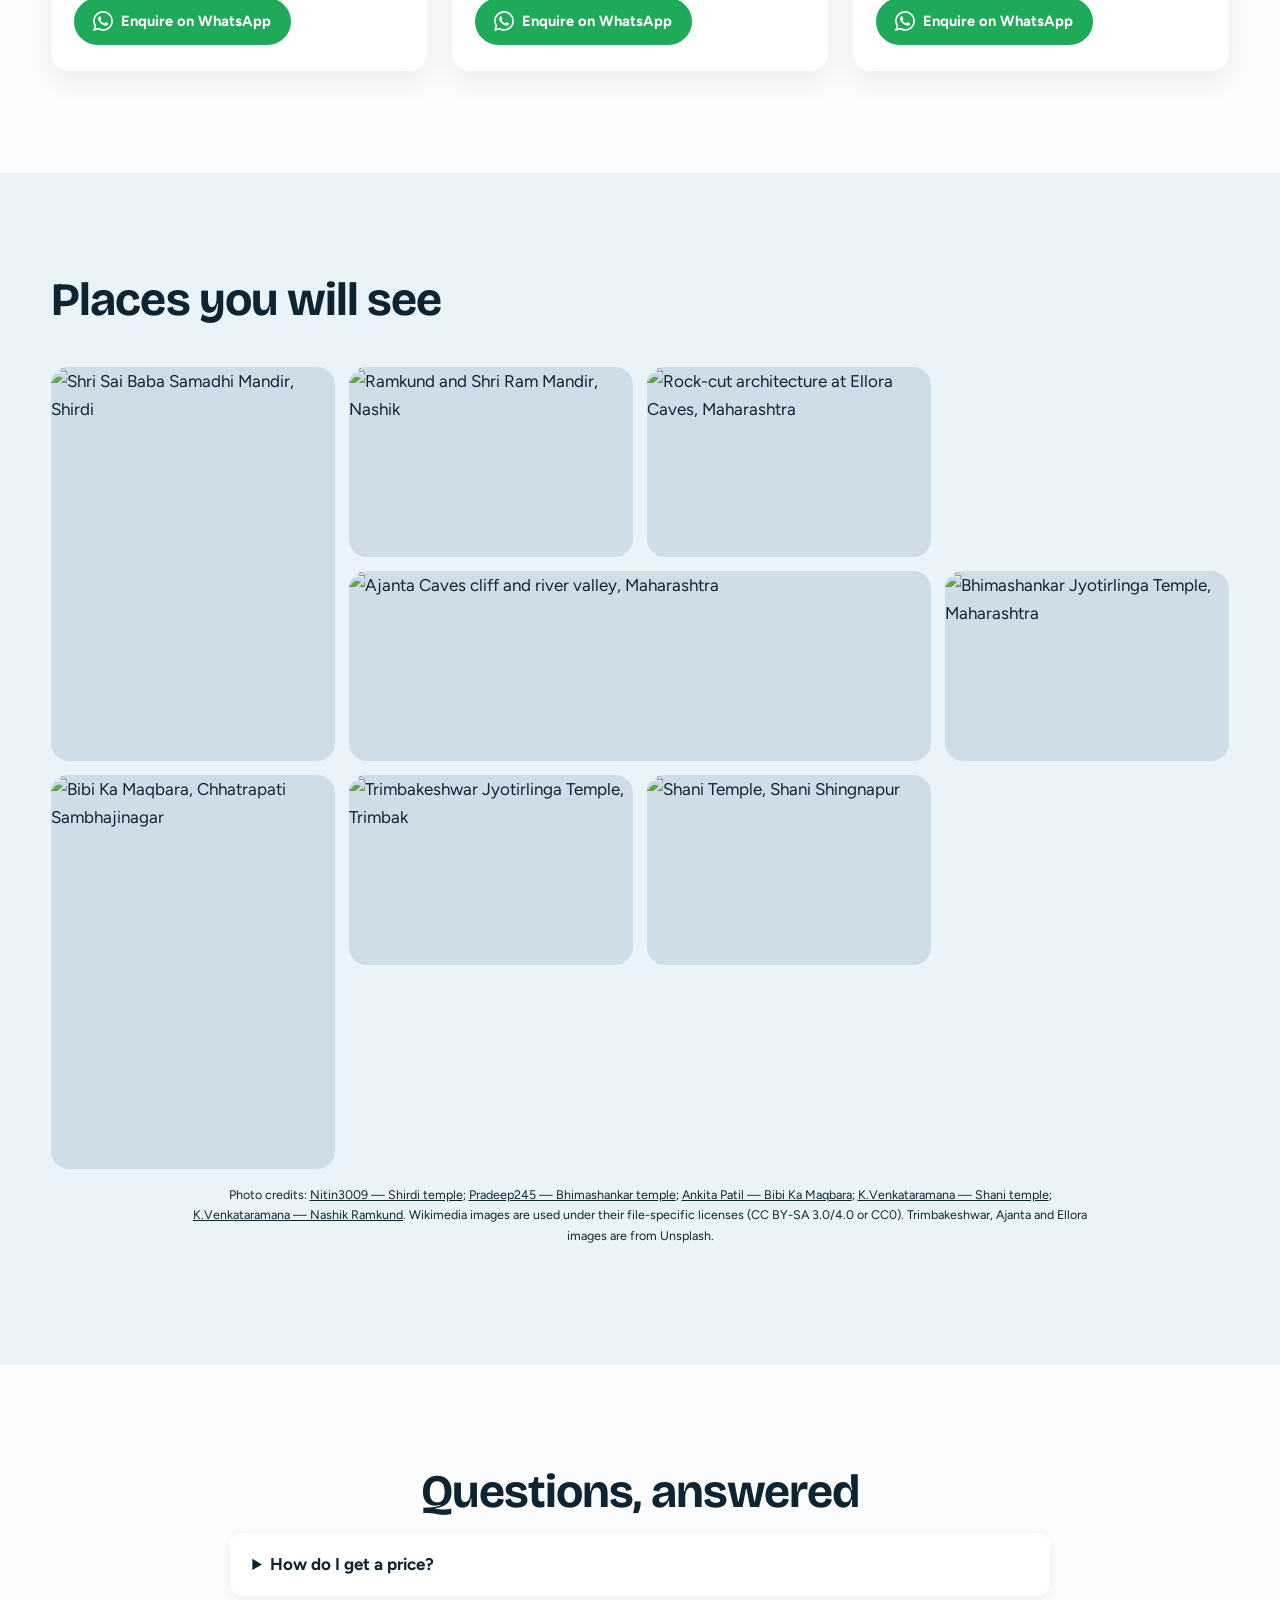
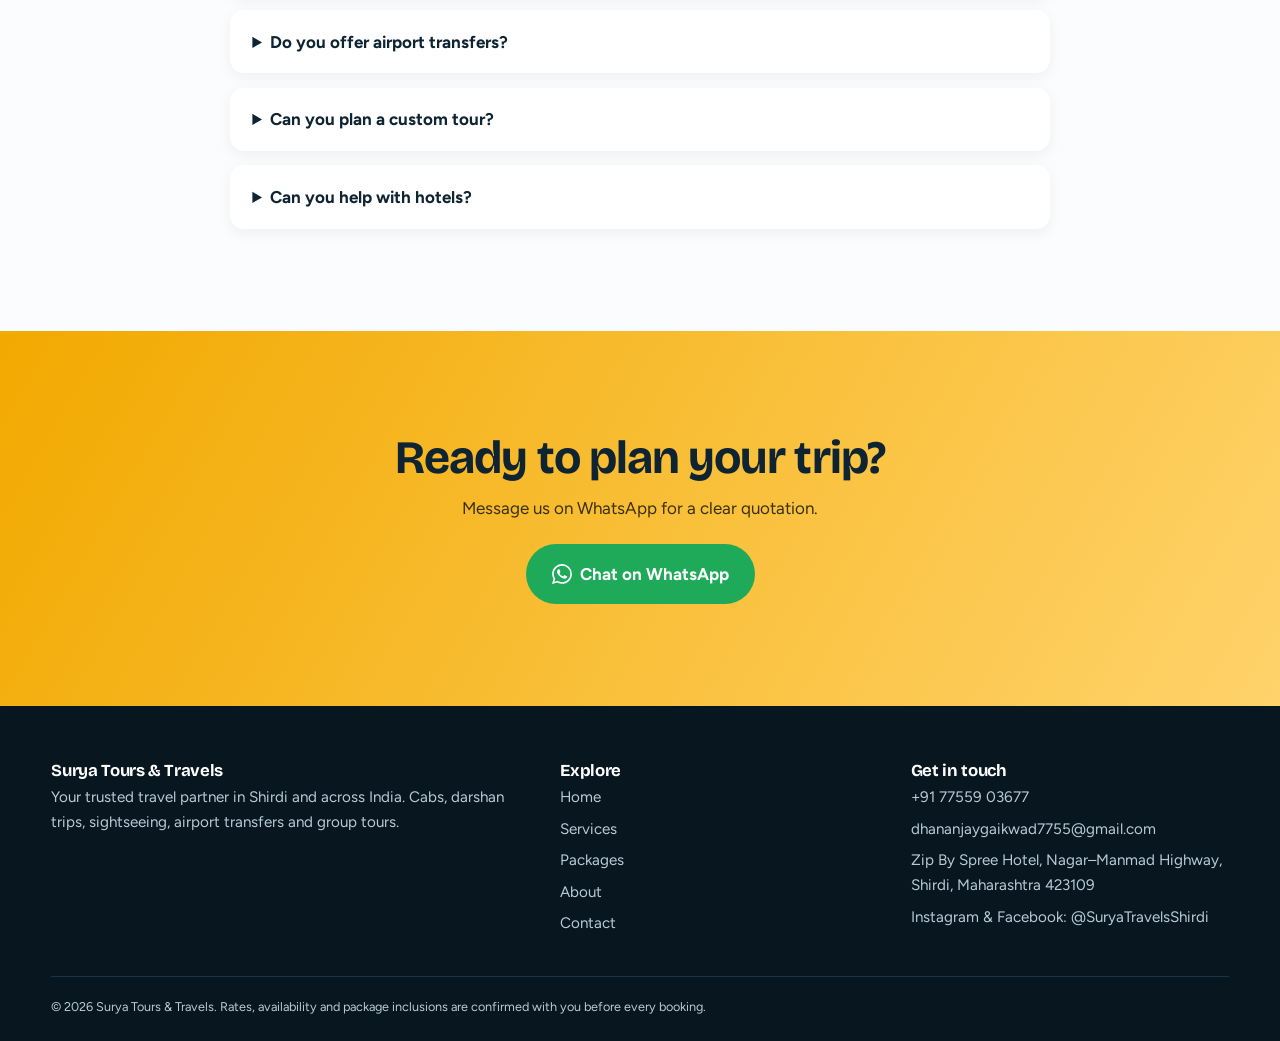
==== commit 3b4385b8: "Add clickable image credits and license details" ====
--- a/index.html
+++ b/index.html
@@ -21,7 +21,7 @@
 <div class="steps"><div><h3>Message us</h3><p>Tell us where, when and how many people.</p></div><div><h3>Get a quotation</h3><p>We share the vehicle, itinerary, fare and inclusions.</p></div><div><h3>Confirm</h3><p>Agree the details and we finalise your booking.</p></div><div><h3>Travel</h3><p>Your driver arrives on time and the trip begins.</p></div></div></div></section>
 <section class="sec"><div class="wrap"><h2>Vehicles for every group</h2><p class="lead">Availability is confirmed at the time of booking.</p>
 <div class="grid3"><article class="card"><div class="ph "><img src="https://images.unsplash.com/photo-1492144534655-ae79c964c9d7?auto=format&fit=crop&w=800&q=85" alt="Sedan Photo" loading="lazy" width="800" height="600"></div><div class="body"><h3>Sedan</h3><p>Comfortable for couples and small families.</p><a class="btn b-wa" href="https://wa.me/917755903677?text=Hello%2C%20I%20need%20a%20sedan." target="_blank" rel="noopener"><svg class="wi" width="20" height="20" style="width:20px;height:20px" viewBox="0 0 24 24" aria-hidden="true"><path d="M17.472 14.382c-.297-.149-1.758-.867-2.03-.967-.273-.099-.471-.148-.67.15-.197.297-.767.966-.94 1.164-.173.199-.347.223-.644.075-.297-.15-1.255-.463-2.39-1.475-.883-.788-1.48-1.761-1.653-2.059-.173-.297-.018-.458.13-.606.134-.133.298-.347.446-.52.149-.174.198-.298.298-.497.099-.198.05-.371-.025-.52-.075-.149-.669-1.612-.916-2.207-.242-.579-.487-.5-.669-.51-.173-.008-.371-.01-.57-.01-.198 0-.52.074-.792.372-.272.297-1.04 1.016-1.04 2.479 0 1.462 1.065 2.875 1.213 3.074.149.198 2.096 3.2 5.077 4.487.709.306 1.262.489 1.694.625.712.227 1.36.195 1.871.118.571-.085 1.758-.719 2.006-1.413.248-.694.248-1.289.173-1.413-.074-.124-.272-.198-.57-.347m-5.421 7.403h-.004a9.87 9.87 0 01-5.031-1.378l-.361-.214-3.741.982.998-3.648-.235-.374a9.86 9.86 0 01-1.51-5.26c.001-5.45 4.436-9.884 9.888-9.884 2.64 0 5.122 1.03 6.988 2.898a9.825 9.825 0 012.893 6.994c-.003 5.45-4.437 9.884-9.885 9.884m8.413-18.297A11.815 11.815 0 0012.05 0C5.495 0 .16 5.335.157 11.892c0 2.096.547 4.142 1.588 5.945L.057 24l6.305-1.654a11.882 11.882 0 005.683 1.448h.005c6.554 0 11.89-5.335 11.893-11.893a11.821 11.821 0 00-3.48-8.413Z"/></svg>Enquire on WhatsApp</a></div></article><article class="card"><div class="ph "><img src="https://images.unsplash.com/photo-1511919884226-fd3cad34687c?auto=format&fit=crop&w=800&q=85" alt="SUV Photo" loading="lazy" width="800" height="600"></div><div class="body"><h3>SUV</h3><p>Extra space for family trips and longer journeys.</p><a class="btn b-wa" href="https://wa.me/917755903677?text=Hello%2C%20I%20need%20an%20SUV." target="_blank" rel="noopener"><svg class="wi" width="20" height="20" style="width:20px;height:20px" viewBox="0 0 24 24" aria-hidden="true"><path d="M17.472 14.382c-.297-.149-1.758-.867-2.03-.967-.273-.099-.471-.148-.67.15-.197.297-.767.966-.94 1.164-.173.199-.347.223-.644.075-.297-.15-1.255-.463-2.39-1.475-.883-.788-1.48-1.761-1.653-2.059-.173-.297-.018-.458.13-.606.134-.133.298-.347.446-.52.149-.174.198-.298.298-.497.099-.198.05-.371-.025-.52-.075-.149-.669-1.612-.916-2.207-.242-.579-.487-.5-.669-.51-.173-.008-.371-.01-.57-.01-.198 0-.52.074-.792.372-.272.297-1.04 1.016-1.04 2.479 0 1.462 1.065 2.875 1.213 3.074.149.198 2.096 3.2 5.077 4.487.709.306 1.262.489 1.694.625.712.227 1.36.195 1.871.118.571-.085 1.758-.719 2.006-1.413.248-.694.248-1.289.173-1.413-.074-.124-.272-.198-.57-.347m-5.421 7.403h-.004a9.87 9.87 0 01-5.031-1.378l-.361-.214-3.741.982.998-3.648-.235-.374a9.86 9.86 0 01-1.51-5.26c.001-5.45 4.436-9.884 9.888-9.884 2.64 0 5.122 1.03 6.988 2.898a9.825 9.825 0 012.893 6.994c-.003 5.45-4.437 9.884-9.885 9.884m8.413-18.297A11.815 11.815 0 0012.05 0C5.495 0 .16 5.335.157 11.892c0 2.096.547 4.142 1.588 5.945L.057 24l6.305-1.654a11.882 11.882 0 005.683 1.448h.005c6.554 0 11.89-5.335 11.893-11.893a11.821 11.821 0 00-3.48-8.413Z"/></svg>Enquire on WhatsApp</a></div></article><article class="card"><div class="ph "><img src="https://images.unsplash.com/photo-1570125909232-eb263c188f7e?auto=format&fit=crop&w=800&q=85" alt="Tempo Traveller Photo" loading="lazy" width="800" height="600"></div><div class="body"><h3>Group vehicle</h3><p>For pilgrimage groups and larger parties.</p><a class="btn b-wa" href="https://wa.me/917755903677?text=Hello%2C%20I%20need%20a%20group%20vehicle." target="_blank" rel="noopener"><svg class="wi" width="20" height="20" style="width:20px;height:20px" viewBox="0 0 24 24" aria-hidden="true"><path d="M17.472 14.382c-.297-.149-1.758-.867-2.03-.967-.273-.099-.471-.148-.67.15-.197.297-.767.966-.94 1.164-.173.199-.347.223-.644.075-.297-.15-1.255-.463-2.39-1.475-.883-.788-1.48-1.761-1.653-2.059-.173-.297-.018-.458.13-.606.134-.133.298-.347.446-.52.149-.174.198-.298.298-.497.099-.198.05-.371-.025-.52-.075-.149-.669-1.612-.916-2.207-.242-.579-.487-.5-.669-.51-.173-.008-.371-.01-.57-.01-.198 0-.52.074-.792.372-.272.297-1.04 1.016-1.04 2.479 0 1.462 1.065 2.875 1.213 3.074.149.198 2.096 3.2 5.077 4.487.709.306 1.262.489 1.694.625.712.227 1.36.195 1.871.118.571-.085 1.758-.719 2.006-1.413.248-.694.248-1.289.173-1.413-.074-.124-.272-.198-.57-.347m-5.421 7.403h-.004a9.87 9.87 0 01-5.031-1.378l-.361-.214-3.741.982.998-3.648-.235-.374a9.86 9.86 0 01-1.51-5.26c.001-5.45 4.436-9.884 9.888-9.884 2.64 0 5.122 1.03 6.988 2.898a9.825 9.825 0 012.893 6.994c-.003 5.45-4.437 9.884-9.885 9.884m8.413-18.297A11.815 11.815 0 0012.05 0C5.495 0 .16 5.335.157 11.892c0 2.096.547 4.142 1.588 5.945L.057 24l6.305-1.654a11.882 11.882 0 005.683 1.448h.005c6.554 0 11.89-5.335 11.893-11.893a11.821 11.821 0 00-3.48-8.413Z"/></svg>Enquire on WhatsApp</a></div></article></div></div></section>
-<section class="sec alt"><div class="wrap"><h2>Places you will see</h2><div class="gal"><div class="ph "><img src="https://commons.wikimedia.org/wiki/Special:FilePath/Sri_Sai_Baba_Temple_,_Shirdi.jpg?width=1200" alt="Shri Sai Baba Samadhi Mandir, Shirdi" loading="lazy" width="600" height="500"></div><div class="ph "><img src="https://commons.wikimedia.org/wiki/Special:FilePath/Srirama_Mandir_at_Ramkund,_Nashik.jpg?width=1200" alt="Ramkund and Shri Ram Mandir, Nashik" loading="lazy" width="600" height="500"></div><div class="ph "><img src="https://images.unsplash.com/photo-1793625493275-60026a8e31e1?auto=format&fit=crop&w=1200&q=85" alt="Rock-cut architecture at Ellora Caves, Maharashtra" loading="lazy" width="600" height="500"></div><div class="ph "><img src="https://images.unsplash.com/photo-1792750887158-b18f2fe77d70?auto=format&fit=crop&w=1200&q=85" alt="Ajanta Caves cliff and river valley, Maharashtra" loading="lazy" width="600" height="500"></div><div class="ph "><img src="https://commons.wikimedia.org/wiki/Special:FilePath/Bhimashankar_temple.JPG?width=1200" alt="Bhimashankar Jyotirlinga Temple, Maharashtra" loading="lazy" width="600" height="500"></div><div class="ph "><img src="https://commons.wikimedia.org/wiki/Special:FilePath/Bibi_Ka_Maqbara,_Aurangabad,_Maharashtra.jpg?width=1200" alt="Bibi Ka Maqbara, Chhatrapati Sambhajinagar" loading="lazy" width="600" height="500"></div><div class="ph"><img src="https://images.unsplash.com/photo-1719465236914-71562b2c59dd?auto=format&fit=crop&w=1200&q=85" alt="Trimbakeshwar Jyotirlinga Temple, Trimbak" loading="lazy" width="600" height="500"></div><div class="ph"><img src="https://commons.wikimedia.org/wiki/Special:FilePath/Shani_Temple_at_Shani_Shingnapur,_Maharastra,_India.jpg?width=1200" alt="Shani Temple, Shani Shingnapur" loading="lazy" width="600" height="500"></div></div><p class="center" style="font-size:.78rem;margin-top:1rem">Photo credits: Nitin3009 (Shirdi temple), Pradeep245 (Bhimashankar temple), Ankita Patil (Bibi Ka Maqbara), K.Venkataramana (Shani temple and Nashik Ramkund), via Wikimedia Commons. CC BY-SA images are linked to their source pages; Trimbakeshwar, Ajanta and Ellora photos are from Unsplash.</p></div></div></section>
+<section class="sec alt"><div class="wrap"><h2>Places you will see</h2><div class="gal"><div class="ph "><img src="https://commons.wikimedia.org/wiki/Special:FilePath/Sri_Sai_Baba_Temple_,_Shirdi.jpg?width=1200" alt="Shri Sai Baba Samadhi Mandir, Shirdi" loading="lazy" width="600" height="500"></div><div class="ph "><img src="https://commons.wikimedia.org/wiki/Special:FilePath/Srirama_Mandir_at_Ramkund,_Nashik.jpg?width=1200" alt="Ramkund and Shri Ram Mandir, Nashik" loading="lazy" width="600" height="500"></div><div class="ph "><img src="https://images.unsplash.com/photo-1793625493275-60026a8e31e1?auto=format&fit=crop&w=1200&q=85" alt="Rock-cut architecture at Ellora Caves, Maharashtra" loading="lazy" width="600" height="500"></div><div class="ph "><img src="https://images.unsplash.com/photo-1792750887158-b18f2fe77d70?auto=format&fit=crop&w=1200&q=85" alt="Ajanta Caves cliff and river valley, Maharashtra" loading="lazy" width="600" height="500"></div><div class="ph "><img src="https://commons.wikimedia.org/wiki/Special:FilePath/Bhimashankar_temple.JPG?width=1200" alt="Bhimashankar Jyotirlinga Temple, Maharashtra" loading="lazy" width="600" height="500"></div><div class="ph "><img src="https://commons.wikimedia.org/wiki/Special:FilePath/Bibi_Ka_Maqbara,_Aurangabad,_Maharashtra.jpg?width=1200" alt="Bibi Ka Maqbara, Chhatrapati Sambhajinagar" loading="lazy" width="600" height="500"></div><div class="ph"><img src="https://images.unsplash.com/photo-1719465236914-71562b2c59dd?auto=format&fit=crop&w=1200&q=85" alt="Trimbakeshwar Jyotirlinga Temple, Trimbak" loading="lazy" width="600" height="500"></div><div class="ph"><img src="https://commons.wikimedia.org/wiki/Special:FilePath/Shani_Temple_at_Shani_Shingnapur,_Maharastra,_India.jpg?width=1200" alt="Shani Temple, Shani Shingnapur" loading="lazy" width="600" height="500"></div></div><p class="center" style="font-size:.78rem;margin:1rem auto;max-width:900px">Photo credits: <a href="https://commons.wikimedia.org/wiki/File:Sri_Sai_Baba_Temple_,_Shirdi.jpg" target="_blank" rel="noopener">Nitin3009 — Shirdi temple</a>; <a href="https://commons.wikimedia.org/wiki/File:Bhimashankar_temple.JPG" target="_blank" rel="noopener">Pradeep245 — Bhimashankar temple</a>; <a href="https://commons.wikimedia.org/wiki/File:Bibi_Ka_Maqbara,_Aurangabad,_Maharashtra.jpg" target="_blank" rel="noopener">Ankita Patil — Bibi Ka Maqbara</a>; <a href="https://commons.wikimedia.org/wiki/File:Shani_Temple_at_Shani_Shingnapur,_Maharastra,_India.jpg" target="_blank" rel="noopener">K.Venkataramana — Shani temple</a>; <a href="https://commons.wikimedia.org/wiki/File:Srirama_Mandir_at_Ramkund,_Nashik.jpg" target="_blank" rel="noopener">K.Venkataramana — Nashik Ramkund</a>. Wikimedia images are used under their file-specific licenses (CC BY-SA 3.0/4.0 or CC0). Trimbakeshwar, Ajanta and Ellora images are from Unsplash.</p></div></div></section>
 <section class="sec"><div class="wrap" style="max-width:820px"><h2 class="center">Questions, answered</h2>
 <details><summary>How do I get a price?</summary><p>Message us on WhatsApp with your route, dates and group size. We send a clear quotation before anything is booked.</p></details>
 <details><summary>Do you offer airport transfers?</summary><p>Yes, for Shirdi, Nashik and Aurangabad routes, subject to availability.</p></details>
